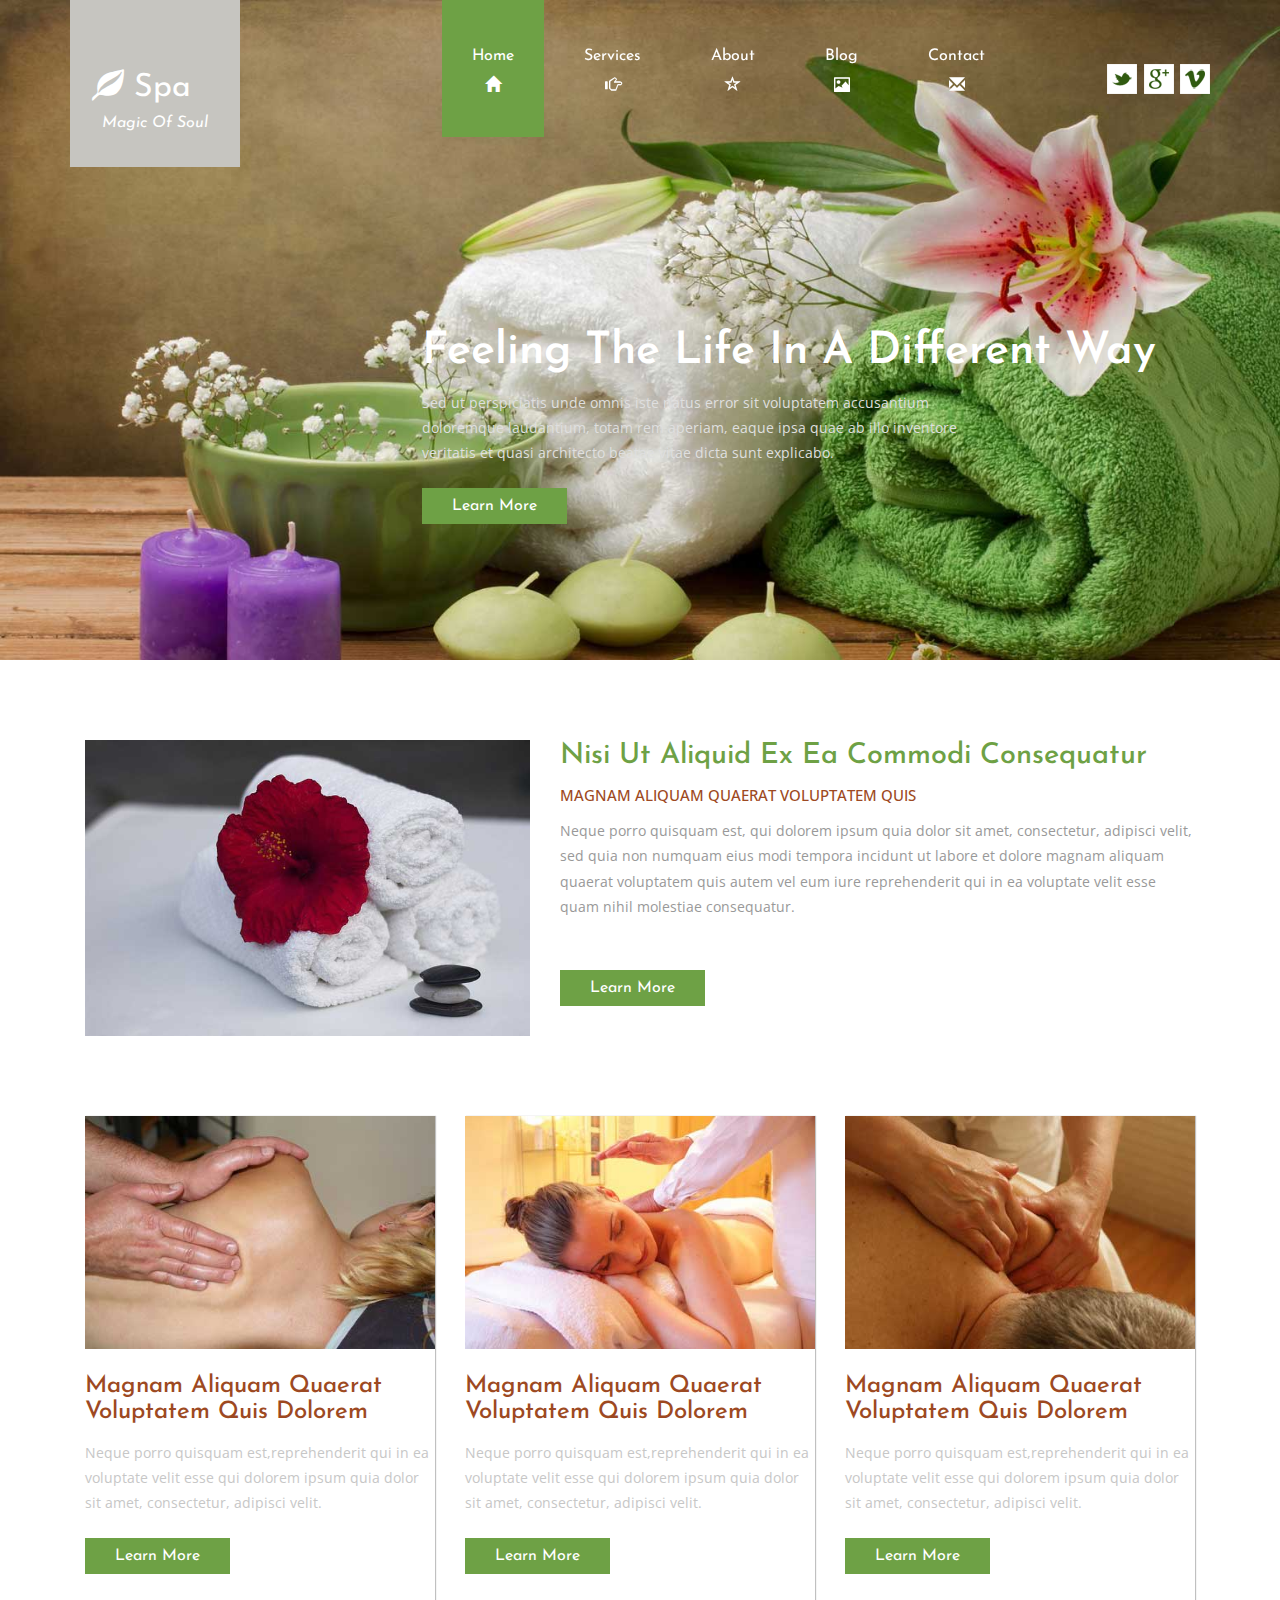
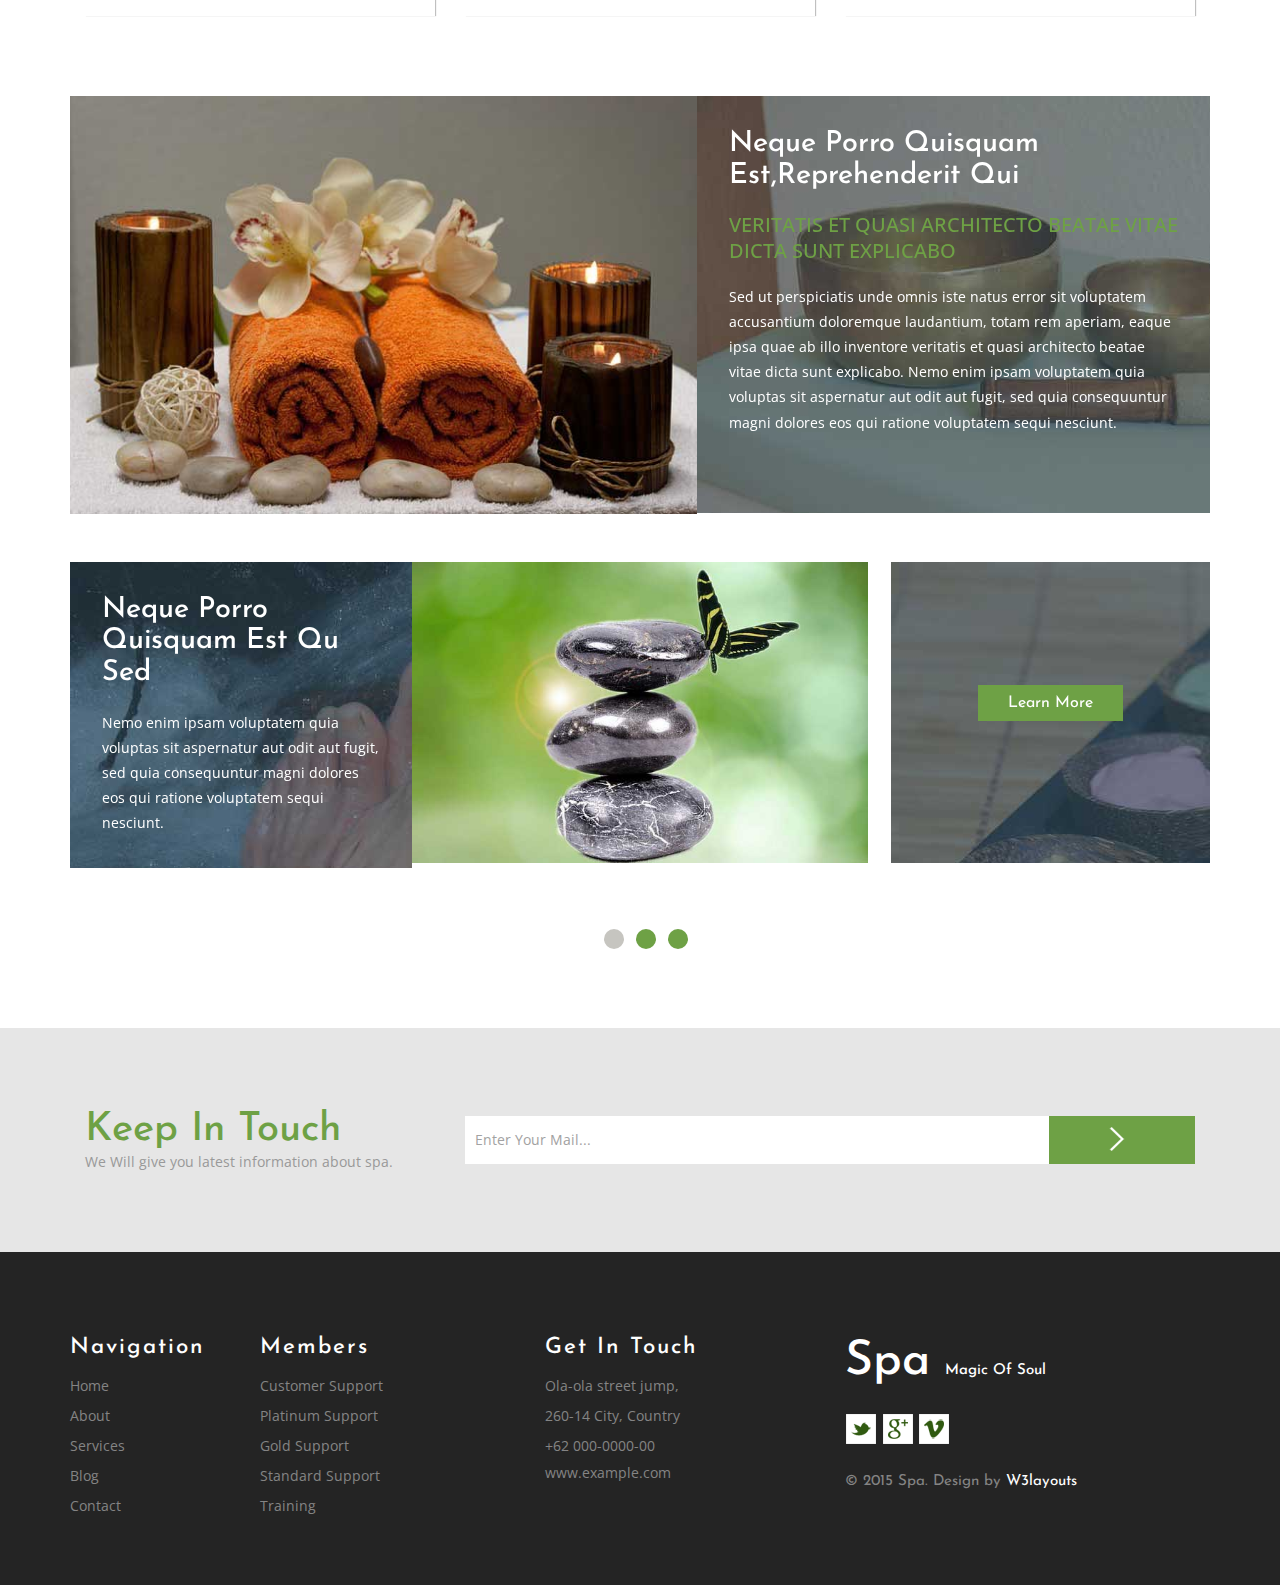
==== index.html @ 5e79ee7e "primer subida" ====
<!--
Author: W3layouts
Author URL: http://w3layouts.com
License: Creative Commons Attribution 3.0 Unported
License URL: http://creativecommons.org/licenses/by/3.0/
-->
<!DOCTYPE html>
<html>
<head>
<title>Spa Sentirse Bien</title>
<!-- for-mobile-apps -->
<meta name="viewport" content="width=device-width, initial-scale=1">
<meta http-equiv="Content-Type" content="text/html; charset=utf-8" />
<meta name="keywords" content="Spa Responsive web template, Bootstrap Web Templates, Flat Web Templates, Andriod Compatible web template, 
Smartphone Compatible web template, free webdesigns for Nokia, Samsung, LG, SonyErricsson, Motorola web design" />
<script type="application/x-javascript"> addEventListener("load", function() { setTimeout(hideURLbar, 0); }, false);
		function hideURLbar(){ window.scrollTo(0,1); } </script>
<!-- //for-mobile-apps -->
<link href="css/bootstrap.css" rel="stylesheet" type="text/css" media="all" />
<link href="css/style.css" rel="stylesheet" type="text/css" media="all" />
<!-- js -->
<script src="js/jquery-1.11.1.min.js"></script>
<!-- //js -->
<link href='http://fonts.googleapis.com/css?family=Open+Sans:300italic,400italic,600italic,700italic,800italic,400,300,600,700,800' rel='stylesheet' type='text/css'>
<link href='http://fonts.googleapis.com/css?family=Josefin+Sans:400,100,100italic,300,300italic,400italic,600,600italic,700,700italic' rel='stylesheet' type='text/css'>
</head>
	
<body>
<!-- banner -->
	<div class="banner">
		<div class="container">
			<!-- header -->
			<div class="header">
				<div class="header-left">
					<a href="index.html"><i class="glyphicon glyphicon-leaf" aria-hidden="true"> </i>Spa <span>Magic Of Soul</span></a>
				</div>
				<div class="header-left1">
					<span class="menu"><img src="images/menu.png" alt=" "></span>
					<ul class="nav1">
						<li class="hvr-sweep-to-bottom active"><a href="index.html">Home<i class="glyphicon glyphicon-home" aria-hidden="true"></i></a></li>
						<li class="hvr-sweep-to-bottom"><a href="services.html">Services<i class="glyphicon glyphicon-hand-right" aria-hidden="true"></i></a></li>
						<li class="hvr-sweep-to-bottom"><a href="about.html">About<i class="glyphicon glyphicon-star-empty" aria-hidden="true"></i></a></li>
						<li class="hvr-sweep-to-bottom"><a href="blog.html">Blog<i class="glyphicon glyphicon-picture" aria-hidden="true"></i></a></li>
						<li class="hvr-sweep-to-bottom"><a href="contact.html">Contact<i class="glyphicon glyphicon-envelope" aria-hidden="true"></i></a></li>
					</ul>
				</div>
				<div class="header-right">
					<ul>
						<li><a href="#" class="facebook"></a></li>
						<li><a href="#" class="g"></a></li>
						<li><a href="#" class="twitter"></a></li>
					</ul>
				</div>
				<div class="clearfix"> </div>
			</div>
			<!-- script for menu -->
				<script> 
					$( "span.menu" ).click(function() {
					$( "ul.nav1" ).slideToggle( 300, function() {
					 // Animation complete.
					});
					});
				</script>
			<!-- //script for menu -->
			<!-- //header -->
			<div class="banner-info">
				<h1>Feeling The Life In A Different Way</h1>
				<p>Sed ut perspiciatis unde omnis iste natus error sit voluptatem 
					accusantium doloremque laudantium, totam rem aperiam, eaque ipsa 
					quae ab illo inventore veritatis et quasi architecto beatae vitae 
					dicta sunt explicabo.</p>
				<div class="more">
					<a href="single.html">Learn More</a>
				</div>
			</div>
		</div>
	</div>
<!-- //banner -->
<!-- banner-bottom -->
	<div class="banner-bottom">
		<div class="container">
			<div class="col-md-5 banner-bottom-left">
				<img src="images/1.jpg" alt=" " class="img-responsive" />
			</div>
			<div class="col-md-7 banner-bottom-right">
				<h3>nisi ut aliquid ex ea commodi consequatur</h3>
				<h4>magnam aliquam quaerat voluptatem quis</h4>
				<p>Neque porro quisquam est, qui dolorem ipsum quia dolor sit amet,
					consectetur, adipisci velit, sed quia non numquam eius modi tempora 
					incidunt ut labore et dolore magnam aliquam quaerat voluptatem quis 
					autem vel eum iure reprehenderit qui in ea voluptate velit esse quam 
					nihil molestiae consequatur.</p>
				<div class="more m1">
					<a href="single.html">Learn More</a>
				</div>
			</div>
			<div class="clearfix"> </div>
		</div>
	</div>
<!-- //banner-bottom -->
<!-- banner-bottom-3grds -->
	<div class="banner-bottom-3grds">
		<div class="container">
			<div class="banner-bottom-3grids">
				<div class="col-md-4 banner-bottom-3grid">
					<div class="banner-bottom-3grd">
						<img src="images/2.jpg" alt=" " class="img-responsive" />
						<h3>magnam aliquam quaerat voluptatem quis dolorem</h3>
						<p>Neque porro quisquam est,reprehenderit qui in ea voluptate velit esse qui dolorem ipsum quia dolor sit amet,
							consectetur, adipisci velit.</p>
						<div class="more m1">
							<a href="single.html">Learn More</a>
						</div>
					</div>
				</div>
				<div class="col-md-4 banner-bottom-3grid">
					<div class="banner-bottom-3grd">
						<img src="images/3.jpg" alt=" " class="img-responsive" />
						<h3>magnam aliquam quaerat voluptatem quis dolorem</h3>
						<p>Neque porro quisquam est,reprehenderit qui in ea voluptate velit esse qui dolorem ipsum quia dolor sit amet,
							consectetur, adipisci velit.</p>
						<div class="more m1">
							<a href="single.html">Learn More</a>
						</div>
					</div>
				</div>
				<div class="col-md-4 banner-bottom-3grid">
					<div class="banner-bottom-3grd">
						<img src="images/4.jpg" alt=" " class="img-responsive" />
						<h3>magnam aliquam quaerat voluptatem quis dolorem</h3>
						<p>Neque porro quisquam est,reprehenderit qui in ea voluptate velit esse qui dolorem ipsum quia dolor sit amet,
							consectetur, adipisci velit.</p>
						<div class="more m1">
							<a href="single.html">Learn More</a>
						</div>
					</div>
				</div>
				<div class="clearfix"> </div>
			</div>
		</div>
	</div>
<!-- //banner-bottom-3grds -->
<!-- service-type-grid -->
	<div class="service-type-grid">
		<div class="container">
			<section class="slider">
				<div class="flexslider">
					<ul class="slides">
						<li>
							<div class="service-type-grd-info">
								<div class="service-type-grd">
									<div class="service-type-grd-left">
										<img src="images/6.jpg" alt=" " class="img-responsive" />
									</div>
									<div class="service-type-grd-right">
										<h3>Neque porro quisquam est,reprehenderit qui</h3>
										<h4>veritatis et quasi architecto beatae vitae 
											dicta sunt explicabo</h4>
										<p>Sed ut perspiciatis unde omnis iste natus error sit voluptatem
											accusantium doloremque laudantium, totam rem aperiam, eaque ipsa 
											quae ab illo inventore veritatis et quasi architecto beatae vitae 
											dicta sunt explicabo. Nemo enim ipsam voluptatem quia voluptas sit 
											aspernatur aut odit aut fugit, sed quia consequuntur magni dolores 
											eos qui ratione voluptatem sequi nesciunt.</p>
									</div>
									<div class="clearfix"> </div>
								</div>
								<div class="service-type-grd1">
									<div class="service-type-grd1-left">
										<h3>Neque porro quisquam est qu sed</h3>
										<p class="odit">Nemo enim ipsam voluptatem quia voluptas sit 
											aspernatur aut odit aut fugit, sed quia consequuntur magni dolores 
											eos qui ratione voluptatem sequi nesciunt.</p>
									</div>
									<div class="service-type-grd1-left1">
										<img src="images/9.jpg" alt=" " class="img-responsive" />
									</div>
									<div class="service-type-grd1-right">
										<div class="more">
											<a href="single.html">Learn More</a>
										</div>
									</div>
									<div class="clearfix"> </div>
								</div>
							</div>
						</li>
						<li>
							<div class="service-type-grd-info">
								<div class="service-type-grd">
									<div class="service-type-grd-left">
										<img src="images/6.jpg" alt=" " class="img-responsive" />
									</div>
									<div class="service-type-grd-right">
										<h3>Neque porro quisquam est,reprehenderit qui</h3>
										<h4>veritatis et quasi architecto beatae vitae 
											dicta sunt explicabo</h4>
										<p>Sed ut perspiciatis unde omnis iste natus error sit voluptatem
											accusantium doloremque laudantium, totam rem aperiam, eaque ipsa 
											quae ab illo inventore veritatis et quasi architecto beatae vitae 
											dicta sunt explicabo. Nemo enim ipsam voluptatem quia voluptas sit 
											aspernatur aut odit aut fugit, sed quia consequuntur magni dolores 
											eos qui ratione voluptatem sequi nesciunt.</p>
									</div>
									<div class="clearfix"> </div>
								</div>
								<div class="service-type-grd1">
									<div class="service-type-grd1-left">
										<h3>Neque porro quisquam est qu sed</h3>
										<p class="odit">Nemo enim ipsam voluptatem quia voluptas sit 
											aspernatur aut odit aut fugit, sed quia consequuntur magni dolores 
											eos qui ratione voluptatem sequi nesciunt.</p>
									</div>
									<div class="service-type-grd1-left1">
										<img src="images/9.jpg" alt=" " class="img-responsive" />
									</div>
									<div class="service-type-grd1-right">
										<div class="more">
											<a href="single.html">Learn More</a>
										</div>
									</div>
									<div class="clearfix"> </div>
								</div>
							</div>
						</li>
						<li>
							<div class="service-type-grd-info">
								<div class="service-type-grd">
									<div class="service-type-grd-left">
										<img src="images/6.jpg" alt=" " class="img-responsive" />
									</div>
									<div class="service-type-grd-right">
										<h3>Neque porro quisquam est,reprehenderit qui</h3>
										<h4>veritatis et quasi architecto beatae vitae 
											dicta sunt explicabo</h4>
										<p>Sed ut perspiciatis unde omnis iste natus error sit voluptatem
											accusantium doloremque laudantium, totam rem aperiam, eaque ipsa 
											quae ab illo inventore veritatis et quasi architecto beatae vitae 
											dicta sunt explicabo. Nemo enim ipsam voluptatem quia voluptas sit 
											aspernatur aut odit aut fugit, sed quia consequuntur magni dolores 
											eos qui ratione voluptatem sequi nesciunt.</p>
									</div>
									<div class="clearfix"> </div>
								</div>
								<div class="service-type-grd1">
									<div class="service-type-grd1-left">
										<h3>Neque porro quisquam est qu sed</h3>
										<p class="odit">Nemo enim ipsam voluptatem quia voluptas sit 
											aspernatur aut odit aut fugit, sed quia consequuntur magni dolores 
											eos qui ratione voluptatem sequi nesciunt.</p>
									</div>
									<div class="service-type-grd1-left1">
										<img src="images/9.jpg" alt=" " class="img-responsive" />
									</div>
									<div class="service-type-grd1-right">
										<div class="more">
											<a href="single.html">Learn More</a>
										</div>
									</div>
									<div class="clearfix"> </div>
								</div>
							</div>
						</li>
					</ul>
				</div>
			</section>
							<!--FlexSlider-->
									<link rel="stylesheet" href="css/flexslider.css" type="text/css" media="screen" />
									<script defer src="js/jquery.flexslider.js"></script>
									<script type="text/javascript">
									$(window).load(function(){
									  $('.flexslider').flexslider({
										animation: "slide",
										start: function(slider){
										  $('body').removeClass('loading');
										}
									  });
									});
								  </script>
							<!--End-slider-script-->
		</div>
	</div>
<!-- //service-type-grid -->
<!-- keep-in-touch -->
	<div class="keep-in-touch">
		<div class="container">
			<div class="keep-in-touch-grid">
				<div class="col-md-4 keep-in-touch-gridl">
					<h3>Keep In Touch</h3>
					<p>We Will give you latest information about spa.</p>
				</div>
				<div class="col-md-8 keep-in-touch-gridr">
					<input type="text" value="Enter Your Mail..." onfocus="this.value = '';" onblur="if (this.value == '') {this.value = 'Enter Your Mail...';}" required="">
					<input type="submit" value=" " >
				</div>
				<div class="clearfix"> </div>
			</div>
		</div>
	</div>
<!-- //keep-in-touch -->
<!--footer-->
	<div class="footer">
		<div class="container">				 	
			<div class="col-md-2 ftr_navi ftr">
				<h3>Navigation</h3>
				<ul>
					<li><a href="index.html">Home</a></li>
					<li><a href="about.html">About</a></li>
					<li><a href="services.html">Services</a></li>						
					<li><a href="blog.html">Blog</a></li>
					<li><a href="contact.html">Contact</a></li>
				</ul>
			</div>
			<div class="col-md-3 ftr_navi ftr">
					 <h3>Members</h3>
					 <ul>
						 <li><a href="#">Customer Support</a></li>
						 <li><a href="#">Platinum Support</a></li>
						 <li><a href="#">Gold Support</a></li>						
						 <li><a href="#">Standard Support</a></li>
						 <li><a href="#">Training</a></li>
					 </ul>
			</div>
			<div class="col-md-3 get_in_touch ftr">
				<h3>Get In Touch</h3>
				<p>Ola-ola street jump,</p>
				<p>260-14 City, Country</p>
				<p>+62 000-0000-00</p>
				<a href="mailto:mail@mlampah.com">www.example.com</a>
			</div>
			<div class="col-md-4 ftr-logo">
				<a href="index.html"><h3>Spa <span> Magic Of Soul</span></h3></a>
				<ul>
					<li><a href="#" class="f"> </a></li>
					<li><a href="#" class="f1"> </a></li>
					<li><a href="#" class="f2"> </a></li>
				</ul>
				<p>© 2015 Spa. Design by <a href="http://w3layouts.com/">W3layouts</a></p>
			</div>
			<div class="clearfix"> </div>
		</div>
	</div>
<!--footer-->
</body>
</html>
---- css/style.css ----
/*--
Author: W3layouts
Author URL: http://w3layouts.com
License: Creative Commons Attribution 3.0 Unported
License URL: http://creativecommons.org/licenses/by/3.0/
--*/
html, body{
    font-size: 100%;
	background:	#fff;
	font-family: 'Open Sans', sans-serif !important;
}
p{
	margin:0;
}
ul,label{
	margin:0;
	padding:0;
}
body a:hover{
	text-decoration:none;
}
/*-- blog --*/
.blog,.single,.typo,.contact,.service,.servc{
	padding:5em 0;
}
.sit{
	padding:0 !important;
}
.blog-left h3,.blog-right h3,.contact h3,.service h3,.servc h3,.recent-posts h4,.comments h4,.related-posts h4,.response h4,.coment-form h4{
	color:#6ea145;
	font-size:2em;
	margin:0;
	font-family: 'Josefin Sans', sans-serif;
}
.related-posts h4 {
    margin: 0 0 1em;
}
.comments-info {
    margin: 2em 0 0;
}
.recent-posts-info {
    margin: 2em 0 4em;
}
.blog-left-grid{
	padding:2em 0;
}
.blog-left-grid h4{
	text-transform: capitalize;
    color: #6ea145;
    margin: 0;
    font-size: 2em;
    font-family: 'Josefin Sans', sans-serif;
}
.blog-left-grid h4 a{
	color: #c6c5c0;
	font-size:1em;
	text-decoration:none;
	font-family: 'Josefin Sans', sans-serif;
}
.blog-left-grid a img {
    padding: .5em;
    border: 1px solid #F2F2F2;
}
.blog-left-grid h4 a:hover{
	color: #606060;
	text-decoration:none;
}
.blog-left-grid p{
	font-size:14px;
	color:#999;
	margin:.5em 0 1em;
	line-height:1.8em;
}
.blog-left-grid ul{
	padding:2em 0 4em;
}
.blog-left-grid ul li{
	display:inline-block;
	margin:0 2em 0 0;
}
.blog-left-grid ul li a{
	font-size:1em;
	color:#c6c5c0;
	text-decoration:none;
	padding-left: 1em;
	font-family: 'Josefin Sans', sans-serif;
}
.blog-left-grid ul li a:hover{
	color:#000;
	text-decoration:none;
}
.blog-left-grid ul li a i {
    left: -17px;
}
.more a{
	font-size: 16px;
    color: #FFF;
    padding: 10px 30px;
    text-decoration: none;
    background-color: #6ea145;
	font-family: 'Josefin Sans', sans-serif;
	transition:.5s all;
	-webkit-transition:.5s all;
	-moz-transition:.5s all;
	-o-transition:.5s all;
	-ms-transition:.5s all;
}
.more a:hover{
	color:#6ea145;
	background:#fff;
	text-decoration:none;
}
/*-- sign-in --*/
.in-form input[type="text"]{
	margin:2em 0 0;
}
.in-form input[type="password"],.in-form input[type="text"]{
	outline:none;
	border:1px solid #C9C8C9;
	width:100%;
	padding:12px 10px;
	color:#C9C8C9;
	font-size:14px;
	background:none;
	}
.in-form input[type="password"]{
	margin:1em 0;
}
.checkbox-form{
	position:absolute;
	top: 0%;
	width: 100%;
}
.check{
	margin: .5em 0;
}
.checkbox {
	margin-bottom: 4px;
	padding-left: 38px !important;
	font-size: 1.1em;
	line-height: 27px;
	cursor: pointer;
}
.checkbox {
	position: relative;
    font-size: 14px;
    color: #c6c5c0;
    font-weight: 500;
}
.checkbox:last-child {
	margin-bottom: 0;
}
.checkbox i {
	position: absolute;
	bottom: 5px;
	left: 0;
	display: block;
	width:20px;
	height:20px;
	outline: none;
	border: 2px solid #DFD6D6;
}
.checkbox input + i:after {
	content: '';
	background: url("../images/tick-mark.png") no-repeat 1px 2px;
	top: 3px;
	left: 1px;
	width: 15px;																																																																																													
	height: 15px;
	font: normal 12px/16px FontAwesome;																																						
	text-align: center;
}					
.checkbox input + i:after {
	position: absolute;
	opacity: 0;
	transition: opacity 0.1s;
	-o-transition: opacity 0.1s;
	-ms-transition: opacity 0.1s;
	-moz-transition: opacity 0.1s;
	-webkit-transition: opacity 0.1s;
}
.checkbox input {
	position: absolute;
	left: -9999px;
	}
.check-left{
	float:left;
}
.checkbox input:checked + i:after {
	opacity: 1;
}
.ckeck-bg{
	position:relative;
	min-height: 120px;
}
.checkbox-form input[type="submit"] {
  border: none;
  outline: none;
  color: #FFF;
  padding:10px 30px;
  font-family: 'Josefin Sans', sans-serif;
  font-size: 16px;
  font-weight: 600;
  margin: 1em 0 0 0;
  -webkit-appearance: none;
  background:#6ea145;
  transition: 0.5s all;
	-webkit-transition: 0.5s all;
	-o-transition: 0.5s all;
	-moz-transition: 0.5s all;
	-ms-transition: 0.5s all;
  }
.check-right{
  float:right;
}
.checkbox-form input[type="submit"]:hover{
	background:#c6c5c0;
	color:#FFF;
}	
.in-form p.forget{
	color:#B687BF;
	font-size:14px;
	margin:0;
	}
.in-form p.forget span{
	display:block;
	}
.in-form p.forget a{
	color:#000;
	font-size:14px;
	}
.in-form p.forget a:hover{
	text-decoration:none;
	color: #B687BF;
	}
.in-form p.forget a.pass{
	color:#B687BF;
	font-size:14px;
	margin:0;
	}
.in-form p.forget a.pass:hover{
	text-decoration:none;
	color:#000;
	}
.recent-posts-info {
	margin-bottom: 4em;
}
.posts-left{
	float: left;
	width:35%;
}
.posts-right{
	float:right;
	width:60%;
}	
.posts-right lable {
	font-size: 14px;
	font-weight: 500;
	color: #989595
}
.posts-right h5{
  font-size: 14px;
  font-family: 'Josefin Sans', sans-serif;
  margin: .5em 0;
}
.posts-right h5 a {
  color:#6ea145;
}
.posts-right h5 a:hover{	
	color: #5F9EA0;	
}
.posts-right p {
  color:#999;
  margin: 0 0 1em 0;
  font-size: 14px;
  line-height: 1.8em;
}
.related-posts-grids {
	float: left;
	width: 30%;
	margin-left: 1em;
}
.related-posts-grids img{
	width:100%;
}
.related-posts-grids h5 {
	font-size: 15px;
	font-weight: 600;
	margin: .5em 0;
	color: #1C90F4;
}
.comments-info.cmnts-mddl {
  margin: 2em 0;
}
.comments-info p.cmmnt {
	margin: 1em 0 0 0;
    font-size: 14px;
    line-height: 1.8em;
    color: #999;
}
.cmnt-icon-left {
	float: left;
	width: 25%;
	margin-right:1em;
}
.cmnt-icon-right {
  float: right;
  width: 71%;
}
.cmnt-icon-left a img {
  width: 100%;
}
.cmnt-icon-right p {
  margin:1em 0 0;
  font-size: 14px;
  color: #555555;
}
.cmnt-icon-right  p a{
	color: #6ea145;
    font-size: 18px;
	font-family: 'Josefin Sans', sans-serif;
}
.cmnt-icon-right p a:hover{
	color:#c6c5c0;
}
.blog-pagination {
    margin: 2em 0 0;
}
ul.pagination li a {
  color: rgb(95, 158, 160) !important;
  font-size: 17px;
  padding: 5px 15px;
}
.btn-primary {
  color: #fff;
  background-color: #6ea145;
  border: none !important;
  font-family: 'Josefin Sans', sans-serif;
}
a.list-group-item:hover, a.list-group-item:focus {
  color: #F4F1F1 !important;
  background-color: #1F8BA1 !important;
}
.btn{
	border-radius:0px;
}
.btn-primary:hover{
    color: #fff;
    background-color: #c6c5c0;
    border: none !important;
}
/*-- //sign-in --*/
.blog-left-grid:nth-child(3){
	margin:2em 0;
}
/*-- //blog --*/
/*-- banner --*/
.banner{
	background:url(../images/banner.jpg) no-repeat 0px 0px;
	background-size:cover;
	-webkit-background-size:cover;
	-moz-background-size:cover;
	-o-background-size:cover;
	-ms-background-size:cover;
	min-height:800px;
}
.banner1{
	background:url(../images/banner.jpg) no-repeat 0px 0px;
	background-size:cover;
	-webkit-background-size:cover;
	-moz-background-size:cover;
	-o-background-size:cover;
	-ms-background-size:cover;
	min-height:300px;
}
.header-left{
	float:left;
}
.header-right{
	float:right;
}
.header-left a{
	padding: 2em 1em 1em;
    background:#c6c5c0;
    color: #fff;
    font-size: 2em;
    font-family: 'Josefin Sans', sans-serif;
    text-decoration: none;
    display: inline-block;
}
.header-left a span{
	display:block;
	font-size:16px;
	font-style:italic;
}
.header-left a i{
	font-size: 1em;
    color: #fff;
    left: -10px;
    top: 5px;
}
.header-left1{
	float:left;
	margin-left:12em;
}
span.menu{
	display:none;
}
.header-left1 ul li{
	display:inline-block;
	margin:0 0 0 10px;
	float:left;
}
.header-left1 ul li a{
	font-size:16px;
	color:#fff;
	text-decoration:none;
	font-family: 'Josefin Sans', sans-serif;
	padding:45px 30px;
    display: block;
}
.header-left1 ul li.active a{
	background:#6ea145;
    color: #fff;
}
/* Sweep To Bottom */
.hvr-sweep-to-bottom {
  display: inline-block;
  vertical-align: middle;
  -webkit-transform: translateZ(0);
  transform: translateZ(0);
  box-shadow: 0 0 1px rgba(0, 0, 0, 0);
  -webkit-backface-visibility: hidden;
  backface-visibility: hidden;
  -moz-osx-font-smoothing: grayscale;
  position: relative;
  -webkit-transition-property: color;
  transition-property: color;
  -webkit-transition-duration: 0.3s;
  transition-duration: 0.3s;
}
.hvr-sweep-to-bottom:before {
  content: "";
  position: absolute;
  z-index: -1;
  top: 0;
  left: 0;
  right: 0;
  bottom: 0;
  background:#6ea145;
  -webkit-transform: scaleY(0);
  transform: scaleY(0);
  -webkit-transform-origin: 50% 0;
  transform-origin: 50% 0;
  -webkit-transition-property: transform;
  transition-property: transform;
  -webkit-transition-duration: 0.3s;
  transition-duration: 0.3s;
  -webkit-transition-timing-function: ease-out;
  transition-timing-function: ease-out;
}
.hvr-sweep-to-bottom:hover, .hvr-sweep-to-bottom:focus, .hvr-sweep-to-bottom:active {
  color: white;
}
.hvr-sweep-to-bottom:hover:before, .hvr-sweep-to-bottom:focus:before, .hvr-sweep-to-bottom:active:before {
  -webkit-transform: scaleY(1);
  transform: scaleY(1);
}
.header-left1 ul li a i{
	font-size: 1em;
    color: #fff;
    display: block;
    text-align: center;
    margin: 0.5em 0 0;
}
.header-right ul{
	padding:4em 0 0;
}
.header-right ul li{
	display:inline-block;
}
.header-right ul li a.facebook{
	background:url(../images/img-sp.png) no-repeat -5px -13px;
    display: block;
    height: 32px;
    width: 32px;
}
.header-right ul li a.facebook:hover{
	background:url(../images/img-sp.png) no-repeat -5px -59px;
    display: block;
}
.header-right ul li a.g{
	background:url(../images/img-sp.png) no-repeat -48px -13px;
    display: block;
    height: 32px;
    width: 32px;
}
.header-right ul li a.g:hover{
	background:url(../images/img-sp.png) no-repeat -48px -58px;
    display: block;
}
.header-right ul li a.twitter{
	background:url(../images/img-sp.png) no-repeat -86px -13px;
    display: block;
    height: 32px;
    width: 32px;
}
.header-right ul li a.twitter:hover{
	background:url(../images/img-sp.png) no-repeat -86px -58px;
    display: block;
}
.banner-info{
	width: 65%;
    margin: 18em auto 0 22em;
}
.banner-info h1{
	text-transform: capitalize;
    font-size: 2.8em;
    color: #FFFFFF;
    margin: 0;
    font-family: 'Josefin Sans', sans-serif;
    font-weight: 600;
}
.banner-info p{
	font-size:14px;
	color:#DFDFDF;
	margin:1em 0 2em;
	line-height:1.8em;
	width: 80%;
}
/*-- //banner --*/
/*-- banner-bottom --*/
.banner-bottom{
	padding:5em 0;
}
.banner-bottom-right h3{
	text-transform:capitalize;
	font-size:1.8em;
	color:#6ea145;
	font-family: 'Josefin Sans', sans-serif;
	margin:0;
}
.banner-bottom-right h4{
	text-transform:uppercase;
	color:#9D4922;
	margin:1em 0;
	font-size:15px;
}
.banner-bottom-right p{
	font-size:14px;
	color:#999;
	line-height:1.8em;
	margin:0em 0 4em;
}
.m1 a:hover{
	background:#c6c5c0;
	color:#fff;
}
/*-- //banner-bottom --*/
/*-- banner-bottom-3grds --*/
.banner-bottom-3grid h3{
	text-transform:capitalize;
	font-size: 1.5em;
    color: #9D4922;
	font-family: 'Josefin Sans', sans-serif;
	margin:1em 0 0;
}
.banner-bottom-3grid p{
	color:#C7C7C7;
	font-size:14px;
	margin:1em 0 2em;
	line-height:1.8em;
}
.banner-bottom-3grd{
	padding:0 0 3em;
	box-shadow:1px 0px 1px #C0C0C0;
	-webkit-box-shadow:1px 0px 1px #C0C0C0;
	-moz-box-shadow:1px 0px 1px #C0C0C0;
	-o-box-shadow:1px 0px 1px #C0C0C0;
	-ms-box-shadow:1px 0px 1px #C0C0C0;
}
/*-- //banner-bottom-3grds --*/
/*-- service-type-grid --*/
.service-type-grid{
	padding:5em 0 10em;
}
.service-type-grd-left{
	float:left;
	width:55%;
}
.service-type-grd-right{
	float:right;
	width:45%;
	background:url(../images/7.jpg) no-repeat 0px 0px;
	display:block;
	min-height:417px;
	padding: 2em;
}
.service-type-grd-right h3,.service-type-grd1-left h3{
	text-transform:capitalize;
	color:#fff;
	font-size:1.8em;
	margin:0;
	font-family: 'Josefin Sans', sans-serif;
}
.service-type-grd-right p,.service-type-grd1-left p{
	font-size:14px;
	color:#fff;
	margin:0;
	line-height:1.8em;
}
.service-type-grd-right h4{
	text-transform:uppercase;
	font-size:20px;
	margin:1em 0;
	line-height:1.3em;
	color:#6ea145;
}
.service-type-grd1{
	margin:3em 0 0;
}
.service-type-grd1-left{
	float:left;
	width:30%;
	background:url(../images/8.jpg) no-repeat 0px 0px;
	display:block;
	min-height:301px;
	padding: 2em;
}
p.odit{
	margin:1.5em 0 0em;
}
.service-type-grd1-left1{
	float:left;
	width:40%;
}
.service-type-grd1-right{
	float:right;
	width:28%;
	background:url(../images/10.jpg) no-repeat 0px 0px;
	display:block;
	min-height:301px;
	padding: 8em 0 0;
    text-align: center;
}
/*-- //service-type-grid --*/
/*-- keep-in-touch --*/
.keep-in-touch-gridl h3{
	font-family: 'Josefin Sans', sans-serif;
	font-size:2.5em;
	color:#6ea145;
	margin:0;
}
.keep-in-touch-gridr {
    margin: 0.5em 0 0;
}
.keep-in-touch-gridl p{
	font-size:14px;
	color:#999;
	margin:0;
}
.keep-in-touch-gridr input[type="text"]{
	width:80%;
	background:#fff;
	border:none;
	font-size:14px;
	color:#A2A2A2;
	outline:none;
	padding:14px 10px;
	float:left;
}
.keep-in-touch-gridr input[type="submit"]{
	width:20%;
	float:left;
	background:url(../images/1.png) no-repeat 56px 11px #6ea145;
	outline:none;
	border:none;
	padding:13px 0;
	text-align:center;
	transition:.5s all;
	-webkit-transition:.5s all;
	-moz-transition:.5s all;
	-o-transition:.5s all;
	-ms-transition:.5s all;
}
.keep-in-touch-gridr input[type="submit"]:hover{
	background:url(../images/1.png) no-repeat 56px 11px #c6c5c0;
}
.keep-in-touch {
    padding: 5em 0;
    background-color: #E6E6E6;
}	
/*--footer--*/
.footer {
  padding: 4em 0;
  background-color: #242424;
}
.ftr {
  margin-top: 0em;
  padding: 0;
}
.get_in_touch h3, .ftr_navi h3 {
	font-family: 'Josefin Sans', sans-serif;
	letter-spacing: 2px;
	font-size: 1.4em;
	margin-bottom: .5em;
	color: #fff;
}
.ftr_navi.ftr ul {
  margin: 0;
  padding: 0;
  list-style: none;
}
.ftr_navi ul li {
  display: block;
}
.ftr_navi ul li a {
	display: block;
	padding: 5px 0;
	color: #848484;
    font-size: 14px;
}
.ftr_navi ul li a:hover, .get_in_touch a:hover, .ftr-logo p a:hover {
  text-decoration: none;
  color: #fff;
}
.get_in_touch p {
  color: #848484;
  font-size: 14px;
  padding: 5px 0;
}
.get_in_touch a {
  color: #848484;
  font-size: 0.9em;
  text-decoration: none;
}
.ftr-logo a h3 {
	font-family: 'Josefin Sans', sans-serif;
	font-size: 3em;
	color: #fff;
}
.ftr-logo a h3 span{
	font-size:15px;
}
.ftr-logo a:hover{
	text-decoration:none;
}
.ftr-logo p {
  margin: 0em;
  color: #848484;
  line-height: 1.8em;
  font-size: 0.95em;
  font-family: 'Josefin Sans', sans-serif;
}
.ftr-logo p a {
	color:#fff;
}
.ftr-logo ul{
	padding:1em 0;
}
.ftr-logo ul li{
	display:inline-block;
}
.ftr-logo ul li a.f{
	background:url(../images/img-sp.png) no-repeat -5px -13px;
    display: block;
    height: 32px;
    width: 32px;
}
.ftr-logo ul li a.f:hover{
	background:url(../images/img-sp.png) no-repeat -5px -59px;
    display: block;
}
.ftr-logo ul li a.f1{
	background:url(../images/img-sp.png) no-repeat -48px -13px;
    display: block;
    height: 32px;
    width: 32px;
}
.ftr-logo ul li a.f1:hover{
	background:url(../images/img-sp.png) no-repeat -48px -58px;
    display: block;
}
.ftr-logo ul li a.f2{
	background:url(../images/img-sp.png) no-repeat -86px -13px;
    display: block;
    height: 32px;
    width: 32px;
}
.ftr-logo ul li a.f2:hover{
	background:url(../images/img-sp.png) no-repeat -86px -58px;
    display: block;
}
/*--/footer--*/
/*--single-page--*/
.single-page{
  padding:4em 0;
}
.sngl-title h3 a {
  text-decoration: none;
  transition:.5s all;
}
.sngl-title h3 a:hover{
  color:rgb(58, 205, 188);
}
.single-page h4 {
  font-size: 2em;
  font-weight: 600;
  color: #4d4949;
  margin-bottom: 1em;
  font-family:'Raleway', sans-serif;
}
.single-page-info a {
  display: block;
}
.sngl-title {
  margin-bottom: 5em;
}
.single-page-left  img {
  width: 100%;
}
.single-page-info h5 {
  font-size: 15px;
  font-weight: 600;
  color: #5F9EA0;
    margin: 1.5em 0 1em;
  line-height: 1.6em;
}
.read-more-grids {
  padding-left: 0 !important;
}
.single-page p {
  color: #989595;
  font-size: 14px;
  line-height: 1.6em;
}
.related-posts {
  padding: 4em 0;
  margin: 0;
}
.related-posts h3{
	margin: 0 0 .6em .3em;
	font-size: 2.5em;
	font-weight: 400;
	color: #E4BB07;
}
.related-grids {
  padding-left: 0 !important;
}
.related-posts img{
	width: 100%;
}
.related-grids h5 {
	font-size: 14px;
    margin: 1em 0 0;
}
.related-grids h5 a {
  color: #747474;
}
.related-grids h5  a:hover{
  color:#6EA145;
}
a.thumbnail.active, a.thumbnail:focus, a.thumbnail:hover {
  border-color: #5F9EA0;
}
.admin-text {
	border: 1px solid #f4f4f4;
	padding: 2em;
}
.admin-text h5 {
	font-size: 18px;
    margin: 0 0 1em 0;
	font-family: 'Josefin Sans', sans-serif;
    color: #6ea145;
}
.admin-text-left {
	float: left;
	width: 11%;
}
.admin-text-right {
	float: right;
	width: 86%;
}
.admin-text-right p {
	color: #999;
    font-size: 14px;
    margin: 0 0 1em;
    line-height: 1.8em;
}
.admin-text-right span {
  font-size: 15px;
  margin: 0 0 1em 0;
  font-weight: 500;
  color: #727272;
}
.admin-text-right span a {
	color:#C8C8C8;
	text-decoration:none;
}
.admin-text-right span a:hover{
	color: #838384;
	transition:.5s all;
}
.media.response-info {
  margin-top: 3em;
}
.response-info-mdl {
  margin: 1em 0px 1em 4em;
}
.response {
  margin-bottom: 5em;
}
.media-left.response-text-left {
  width: 11%;
}
.response-text h5 {
	font-size: 15px;
	font-weight: 600;
	margin: 0 0 1em 0;
	color: #fff;
}
.response-text-left h5 a {
	text-decoration: none;
    color: #6ea145;
    font-family: 'Josefin Sans', sans-serif;
}
.response-text-left h5 a:hover{
	text-decoration: none;
	color:#444F5B;
	transition:.5s all;
}
.response-text-left h5{
	font-size: 20px;
    margin: 1em 0 0 0;
}
.response-text-right p {
	color: #999;
    font-size: 14px;
    margin: 0 0 1em;
    line-height: 1.8em;
}
.response-text-right ul{
	padding:0;	
	text-align: right;
}
.response-text-right ul li{
  display: inline-block;
  color: #727272;
  font-size: 13px;
  margin-right: 1em;
}
.response-text-right ul li a{
	color: #6ea145;
    font-size: 18px;
	font-family: 'Josefin Sans', sans-serif;
}
.response-text-right ul li a:hover{
	color:#67686b;
	text-decoration:none;
}
.media-left a img {
  width: initial;
}
.coment-form input[type="text"],.coment-form textarea,.coment-form input[type="email"] {
  display: block;
  background: none;
  color: #999;
  border:1px solid #BDBBBB;
  width: 70%;
  outline: none;
  font-size: 14px;
  padding: 13px 10px;
}
.coment-form input[type="email"] {
	margin:1em 0;
}
.coment-form textarea {
	width: 100%;
	display: block;
	min-height: 150px;
	resize: none;
	margin:1em 0;
}
.coment-form input[type="submit"] {
  background:#6ea145;
  border:none;
  padding:13px 0;
  width: 100%;
  font-size: 16px;
  color: #fff;
  letter-spacing: 0.5px;
  outline: none;
  transition:.5s all;
  -webkit-transition:.5s all;
  -moz-transition:.5s all;
  -o-transition:.5s all;
  -ms-transition:.5s all;
  font-family: 'Josefin Sans', sans-serif;
}
.coment-form input[type="submit"]:hover{
	color: #fff;
	background:#c6c5c0;
	outline: none;
}
.thumbnail {
  padding: 8px !important;
}
.btn-primary {
  border-color: #fff !important;
}
.btn-primary:hover, .btn-primary:focus, .btn-primary.focus, .btn-primary:active, .btn-primary.active, .open > .dropdown-toggle.btn-primary {
  border-color: #FFF !important;
   background-color:#c6c5c0 !important;
}
.coment-form form {
    margin: 2em 0 0;
}
/*--//single-page--*/
/*--Typography--*/
.show-grid [class^=col-] {
    background: #fff;
  text-align: center;
  margin-bottom: 10px;
  line-height: 2em;
  border: 10px solid #f0f0f0;
}
.show-grid [class*="col-"]:hover {
  background: #e0e0e0;
}
.grid_3{
	margin-bottom:2em;
}
.xs h3, h3.m_1{
	color:#000;
	font-size:1.7em;
	font-weight:300;
	margin-bottom: 1em;
}
.grid_3 p{
  color: #999;
  font-size: 0.85em;
  margin-bottom: 1em;
  font-weight: 300;
}
.grid_4{
	background:none;
	margin-top:50px;
}
.label {
  font-weight: 300 !important;
  border-radius:4px;
}  
.grid_5{
	background:none;
	padding:2em 0;
}
.grid_5 h3, .grid_5 h2, .grid_5 h1, .grid_5 h4, .grid_5 h5, h3.hdg, h3.bars {
	margin-bottom: 1em;
    color: #6ea145;
    font-family: 'Josefin Sans', sans-serif;
}
.table > thead > tr > th, .table > tbody > tr > th, .table > tfoot > tr > th, .table > thead > tr > td, .table > tbody > tr > td, .table > tfoot > tr > td {
  border-top: none !important;
}
.tab-content > .active {
  display: block;
  visibility: visible;
}
.pagination > .active > a, .pagination > .active > span, .pagination > .active > a:hover, .pagination > .active > span:hover, .pagination > .active > a:focus, .pagination > .active > span:focus {
  z-index: 0;
}
.badge-primary {
  background-color: #03a9f4;
}
.badge-success {
  background-color: #8bc34a;
}
.badge-warning {
  background-color: #ffc107;
}
.badge-danger {
  background-color: #e51c23;
}
.grid_3 p{
  line-height: 2em;
  color: #888;
  font-size: 0.9em;
  margin-bottom: 1em;
  font-weight: 300;
}
.bs-docs-example {
  margin: 1em 0;
}
section#tables  p {
 margin-top: 1em;
}
.tab-container .tab-content {
  border-radius: 0 2px 2px 2px;
  border: 1px solid #e0e0e0;
  padding: 16px;
  background-color: #ffffff;
}
.table td, .table>tbody>tr>td, .table>tbody>tr>th, .table>tfoot>tr>td, .table>tfoot>tr>th, .table>thead>tr>td, .table>thead>tr>th {
  padding: 15px!important;
}
.table > thead > tr > th, .table > tbody > tr > th, .table > tfoot > tr > th, .table > thead > tr > td, .table > tbody > tr > td, .table > tfoot > tr > td {
  font-size: 0.9em;
  color: #999;
  border-top: none !important;
}
.tab-content > .active {
  display: block;
  visibility: visible;
}
.label {
  font-weight: 300 !important;
}
.label {
  padding: 4px 6px;
  border: none;
  text-shadow: none;
}
.nav-tabs {
  margin-bottom: 1em;
}
.alert {
  font-size: 0.85em;
}
h1.t-button,h2.t-button,h3.t-button,h4.t-button,h5.t-button {
line-height:1.8em;
  margin-top:0.5em;
  margin-bottom: 0.5em;
}
li.list-group-item1 {
  line-height: 2.5em;
}
.input-group {
  margin-bottom: 20px;
  }
.in-gp-tl{
padding:0;
}
.in-gp-tb{
padding-right:0;
}
.list-group {
  margin-bottom: 48px;
}
 ol {
  margin-bottom: 44px;
}
h2.typoh2{
    margin: 0 0 10px;
}
h3.title {
    text-align: center;
	color:#6ea145;
	font-size:2em;
	margin:0;
	font-family: 'Josefin Sans', sans-serif;
}
/*--//Typography --*/
/*-- contact --*/
.contact iframe{
	width:100%;
	min-height: 360px;
	margin: 3em 0 0;
}
.contact-form {
	padding-top: 3em;
}
.contact-form-left p {
	color: #999;
    font-size: 14px;
    margin: 0 auto 1em;
    line-height: 1.8em;
}
.contact-form-left h5 {
	color:#9ec503;
	font-size: 18px;
	font-weight: 600;
	margin: 1.5em 0;
}
.contact-form-left a{
	color: #000;
	font-size: 17px;
	text-decoration:none;
	font-family: 'Josefin Sans', sans-serif;
}
.contact-form-left a:hover{
	color:#6ea145;
	text-decoration:none;
	transition:.5s all;
}
.contact input[type="text"],.contact input[type="email"],.contact textarea {
	display: inline-block;
    background: none;
    border: 1px solid #C7C5C5;
    width: 31.8%;
    outline: none;
    font-size: 14px;
    color: #C3C3C3;
    padding: 10px 15px;
}
.contact input[type="email"] {
	margin:0 .9em;
}
.contact textarea {
	width: 100%;
	display: block;
	min-height: 150px;
	resize: none;
	margin: 1em 0;
}
.contact input[type="submit"]{
	background: #6ea145;
    border: none;
    padding: 10px 0px;
    width: 21%;
    font-size: 16px;
    color: #fff;
    outline: none;
    transition: .5s all;
	font-family: 'Josefin Sans', sans-serif;
}
.contact input[type="submit"]:hover{
	background:#c6c5c0;
}
.contact h4 {
	color: #6ea145;
    font-size: 1.5em;
    margin: 0 0 1em 0;
    font-family: 'Josefin Sans', sans-serif;
}
/*-- //contact --*/
/*-- services --*/
.service-grid h4{
	font-size: 1.5em;
    line-height: 1;
    margin: 1em 0 0;
    color: #6ea145;
    font-family: 'Josefin Sans', sans-serif;
}
.service-grid{
	position:relative;
	text-align: center;
}
.service-grid p{
	color:#999;
	font-size: 14px;
	line-height: 1.8em;
	margin: 1em 0 2em;
}
.service-grid a{
	padding: 10px 30px;
	background:#6ea145;
	color: #fff;
	font-family: 'Josefin Sans', sans-serif;
	font-size: 16px;
	text-decoration: none;
}
.service-grid a:hover{
	background:#c6c5c0;
}
.service-grid img {
  margin: 0 auto;
}
.service-grid:hover div.service-hov{
	display:block;
}
.service-hov{
	position: absolute;
	top: 0%;
	left: 17%;
	width: 66%;
	height: 250px;
	background:rgba(110, 161, 69, 0.48);
	border-radius: 145px;
	-webkit-border-radius: 145px;
	-moz-border-radius: 145px;
	-o-border-radius: 145px;
	-ms-border-radius: 145px;
	display:none;
}
.service-hov h5{
	font-size:20px;
	color:#fff;
	margin:0;
	font-family: 'Josefin Sans', sans-serif;
	text-align:center;
	padding-top: 4em;
}
.service-hov p{
	font-size:13px;
	color:#fff;
	width:60%;
	text-align:center;
	margin:1em auto 0;
	line-height:1.7em;
}
.service1{
	background:url(../images/5.jpg) no-repeat 0px 0px;
	background-size:cover;
	-webkit-background-size:cover;
	-moz-background-size:cover;
	-ms-background-size:cover;
	-o-background-size:cover;
	min-height:500px;
}
/*-- wmuslider --*/
.wmuSlider {
	position: relative;
	overflow: hidden;
}
.wmuSlider .wmuSliderWrapper article img {
	/*--max-width: 100%;
	width: auto;
	height: auto;
	display:block;--*/
}
/* Default Skin */
.wmuSliderPagination {
	z-index: 2;
	position: absolute;
	right: 47%;
	top: 96%;
}
ul.wmuSliderPagination {
	padding:0;
}
.wmuSliderPagination li {
	float: left;
	margin: 0 8px 0 0;
	list-style-type: none;
}
.wmuSliderPagination a {
	display: block;
	text-indent: -9999px;
	width: 22px;
	height: 5px;
	background:#fff;
	border-radius: 3px;
	-webkit-border-radius: 3px;
	-moz-border-radius: 3px;
	-o-border-radius: 3px;
}
.wmuSliderPagination a.wmuActive {
	background:#6ea145;
}
/* Default Skin */
.wmuGallery .wmuGalleryImage {
	margin-bottom: 10px;
}
.banner-wrap{
	padding:6em 0;
}
/*-- //wmuslider --*/
.service1-info{
	text-align:center;
}
.service1-info h3{
	color:#fff;
	font-size:4em;
	width:80%;
	margin:0 auto;
	font-family: 'Josefin Sans', sans-serif;
	text-transform: capitalize;
}
.service1-info p{
	color:#fff;
	font-size:17px;
	line-height:1.8em;
	width:70%;
	margin:1em auto 0;
}
.servc-grid-left h4{
	color:#c6c5c0;
	font-family: 'Josefin Sans', sans-serif;
	text-transform: capitalize;
	font-size:1.5em;
	margin:0 0 1em;
}
.servc-grids:nth-child(2) {
    margin: 2em 0;
}
.servc-grid-left p{
	color: #999;
    font-size: 14px;
    margin: 0;
    line-height: 1.8em;
}
.glyphicon-apple,.glyphicon-grain,.glyphicon-heart,.glyphicon-globe {
  font-size: 3em;
  color:#c6c5c0;
}
.servc-grids:nth-child(4){
	margin:4em 0 0;
}
.service-grids {
    margin: 2em 0 0;
}
/*-- //services --*/
/*-----start-responsive-design------*/
@media (max-width:1280px){
	.banner-info {
		margin: 10em auto 0 22em;
	}
	.banner {
		min-height: 660px;
	}
}
@media (max-width:1024px){
	.blog-left-grid ul li {
		margin: 0 1em 0 0;
	}
	.header-left1 {
		margin-left: 5em;
	}
	.banner-info {
		margin: 10em auto 0 14em;
		width: 71%;
	}
	.banner-bottom-right h3 {
		font-size: 1.5em;
	}
	.banner-bottom-right p {
		margin: 0em 0 2em;
	}
	.service-type-grd-left img {
		min-height: 417px;
	}
	.service-type-grd-right h3, .service-type-grd1-left h3 {
		font-size: 1.5em;
	}
	.service-type-grd1-left1 img {
		min-height: 301px;
	}
	.keep-in-touch-gridl p {
		font-size: 13px;
	}
	.keep-in-touch-gridl h3 {
		font-size: 2.2em;
	}
	.banner-info h1 {
		font-size: 2.5em;
	}
	.banner {
		min-height: 585px;
	}
	.header-right ul {
		padding: 3.5em 0 0;
	}
	.footer {
		padding: 3em 0;
	}
	.service-hov p {
		width: 100%;
	}
	.service-hov {
		width: 80%;
		left: 10%;
	}
	.service1-info h3 {
		font-size: 3em;
	}
	.banner-wrap {
		padding: 4em 0;
	}
	.wmuSliderPagination {
		right: 45%;
	}
	.service1 {
		min-height: 405px;
	}
	.service1-info p {
		width: 75%;
	}
	.servc-grid-left h4 {
		font-size: 1.3em;
	}
	.blog-left-grid h4 {
		font-size: 1.7em;
	}
	.cmnt-icon-left {
		width: 24%;
		margin-right: 0em;
	}
	.admin-text-left img {
		width: 100%;
	}
	.contact input[type="text"], .contact input[type="email"], .contact textarea {
		width: 31.4%;
	}
	.contact textarea{
		width:100% !important;
	}
}
@media (max-width:768px){
	span.menu {
		display: block;
		cursor: pointer;
		width: 100%;
		position: relative;
		text-align: right;
		margin: 0;
	}
	.header-left1 ul {
		position: absolute;
		padding: 0;
		margin: 13px 0 0;
		left: 2%;
		width: 96%;
		z-index: 999;
	}
	.header-left1 ul.nav1 li {
		display: inline-block;
		margin: 0;
		width: 100%;
		padding:0;
		text-align: center;
	}
	ul.nav1 {
		display: none;
		background:#C6C5C0;
		margin-top: 2em;
	}
	.header-left1 ul li a {
		padding: 1em 0;
	}
	.header-left a {
		padding: 1em 1em 1em;
	}
	.header-left1 {
		margin: 3em 0 0 11em;
	}
	.banner-info h1 {
		font-size: 2.2em;
	}
	.banner-info {
		margin: 5em auto 0 5em;
		width: 89%;
	}
	.banner {
		min-height: 480px;
	}
	.banner-bottom,.blog, .single, .typo, .contact, .service, .servc {
		padding: 3em 0;
	}
	.banner-bottom-right {
		margin: 2em 0 0;
	}
	.banner-bottom-3grid {
		float: left;
		width: 33.33%;
	}
	.banner-bottom-3grid h3 {
		font-size: 1.1em;
	}
	.banner-bottom-3grid p {
		width: 95%;
	}
	.service-type-grd-left {
		float: none;
		width: 100%;
	}
	.service-type-grd-left img {
		min-height: initial;
	}
	.service-type-grd-right {
		float: none;
		width: 100%;
		background: url(../images/7.jpg) no-repeat 0px 0px;
		background-size: cover;
		-webkit-background-size: cover;
		-moz-background-size: cover;
		-o-background-size: cover;
		-ms-background-size: cover;
		min-height: 300px;
	}
	.service-type-grd1-left {
		float: none;
		width: 100%;
		background: url(../images/8.jpg) no-repeat 0px 0px;
		background-size: cover;
		-webkit-background-size: cover;
		-moz-background-size: cover;
		-o-background-size: cover;
		-ms-background-size: cover;
		min-height: 165px;
	}
	.service-type-grd1-left1 {
		float: none;
		width: 100%;
	}
	.service-type-grd1-right {
		float: none;
		width: 100%;
		background: url(../images/10.jpg) no-repeat 0px 0px;
		background-size: cover;
		-webkit-background-size: cover;
		-moz-background-size: cover;
		-o-background-size: cover;
		-ms-background-size: cover;
		min-height: 150px;
		padding: 4em 0 0;
	}
	.service-type-grid {
		padding: 3em 0 6em;
	}
	.keep-in-touch {
		padding: 3em 0;
	}
	.keep-in-touch-gridl {
		text-align: center;
		margin: 0 0 1em;
	}
	.ftr,.ftr-logo {
		float: left;
		width: 25%;
	}
	.ftr-logo a h3 {
		font-size: 2em;
	}
	.service-grid {
		float: left;
		width: 33.33%;
	}
	.service-hov {
		width: 87%;
		left: 6%;
		height: 210px;
	}
	.service-grid h4 {
		font-size: 1.2em;
	}
	.service1-info h3 {
		width: 100%;
	}
	.servc-grid-left:nth-child(2) {
		margin: 0 0 2em;
	}
	/*-- t --*/
	.grid_5 {
		padding: 0 0 1em;
	}
	.grid_3 {
		margin-bottom: 0em;
	}
	/*-- //t --*/
	.banner1 {
		min-height: 220px;
	}
	.blog-left-grid ul {
		padding: 1em 0 2em;
	}
	.blog-left-grid:nth-child(3) {
		margin: 0;
	}
	.blog-left-grid {
		padding: 2em 0 0;
	}
	.blog-right {
		margin: 2em 0 0;
	}
	.checkbox-form input[type="submit"] {
		padding: 10px 60px;
	}
	.posts-left {
		width: 22%;
	}
	.posts-right {
		width: 73%;
	}
	.recent-posts-info {
		margin-bottom: 2em;
	}
	.related-posts {
		padding: 2em 0;
	}
	.related-grids:nth-child(2),.related-grids:nth-child(3) {
		margin: 0 0 2em;
	}
	.contact iframe {
		min-height: 275px;
		margin: 2em 0 0;
	}
	.contact-form-left {
		margin: 0 0 2em;
	}
	.contact input[type="text"], .contact input[type="email"], .contact textarea {
		width: 31.7%;
	}
	.footer {
		padding: 2em 0 3em;
	}
}
@media (max-width:640px){
	.header-left1 {
		margin: 2em 0 0 7em;
	}
	.header-left a {
		padding: 1em 0.5em 0.5em;
	}
	.header-right ul {
		padding: 2.5em 0 0;
	}
	.banner-info h1 {
		font-size: 2em;
	}
	.banner-info p {
		width: 100%;
	}
	.service-hov h5 {
		padding-top: 2em;
	}
	.service-hov p {
		width: 98%;
	}
	.service-hov {
		width: 85%;
		left: 8%;
		height: 168px;
	}
	.blog-left h3, .blog-right h3, .contact h3, .service h3, .servc h3, .recent-posts h4, .comments h4, .related-posts h4, .response h4, .coment-form h4 {
		font-size: 1.8em;
	}
	.service1-info h3 {
		font-size: 2.5em;
	}
	.service1-info p {
		font-size: 14px;
	}
	.banner-wrap {
		padding: 3em 0;
	}
	.service1 {
		min-height: 335px;
	}
	.servc-grids:nth-child(2) {
		margin: 2em 0 0;
	}
	/*-- t --*/
	h1, .h1, h2, .h2, h3, .h3 {
		margin-top: 0px;
		margin-bottom: 0px;
	}
	.grid_5 h3, .grid_5 h2, .grid_5 h1, .grid_5 h4, .grid_5 h5, h3.hdg, h3.bars {
		margin-bottom: .5em;
	}
	.progress {
		height: 10px;
		margin-bottom: 10px;
	}
	ol.breadcrumb li,.grid_3 p,ul.list-group li,li.list-group-item1 {
		font-size: 14px;
	}
	.breadcrumb {
		margin-bottom: 10px;
	}
	.well {
		font-size: 14px;
		margin-bottom: 10px;
	}
	h2.typoh2 {
		font-size: 1.5em;
	}
	/*-- //t --*/
	.contact-form {
		padding-top: 2em;
	}
	.contact input[type="text"], .contact input[type="email"], .contact textarea {
		width: 31.3%;
	}
}
@media (max-width:600px){
	.banner-info {
		margin: 5em auto 0 0em;
		width: 100%;
	}
}
@media (max-width:480px){
	.header-left1 {
		margin: 2em 0 0 5.5em;
	}
	.header-left a {
		font-size: 1.8em;
	}
	.header-left a i {
		left: -5px;
	}
	.banner-info h1 {
		font-size: 1.8em;
	}
	.banner-info p {
		font-size: 13px;
	}
	.more a,.service-grid a {
		font-size: 15px;
		padding: 8px 20px;
	}
	.banner {
		min-height: 400px;
	}
	.banner-info {
		margin: 3em auto 0 0em;
	}
	.header-left1 ul li a i {
		font-size: .7em;
		margin: 0.2em 0 0;
	}
	.header-left1 ul li a {
		font-size: 14px;
	}
	.header-left a span {
		font-size: 14px;
	}
	.banner-bottom, .blog, .single, .typo, .contact, .service, .servc {
		padding: 2em 0;
	}
	.banner-bottom-right h3 {
		font-size: 1.3em;
	}
	.banner-bottom-right {
		margin: 1em 0 0;
	}
	.banner-bottom-3grid {
		float: none;
		width: 80%;
		margin: 0 auto 1em;
	}
	.service-type-grid {
		padding: 1em 0 4em;
	}
	.service-type-grd-right h3, .service-type-grd1-left h3 {
		font-size: 1.2em;
	}
	.service-type-grd-right h4 {
		font-size: 16px;
	}
	.service-type-grd-right {
		padding: 1em 1.5em;
	}
	.service-type-grd1 {
		margin: 1em 0 0;
	}
	.keep-in-touch-gridl h3 {
		font-size: 1.5em;
	}
	.keep-in-touch {
		padding: 2em 0;
	}
	.keep-in-touch-gridr input[type="submit"] {
		background: url(../images/1.png) no-repeat 30px 11px #6ea145;
	}
	.keep-in-touch-gridr input[type="submit"]:hover {
		background: url(../images/1.png) no-repeat 30px 11px #c6c5c0;
	}
	.ftr, .ftr-logo {
		float: left;
		width: 50%;
		margin: 0 0 1em;
	}
	.footer {
		padding: 2em 0 1em;
	}
	.service-grid {
		float: none;
		width: 80%;
		margin: 0 auto 2em;
	}
	.service-hov {
		width: 72%;
		left: 14%;
		height: 250px;
	}
	.service1-info h3 {
		font-size: 2em;
	}
	.service-hov h5 {
		padding-top: 4em;
	}
	.wmuSliderPagination {
		right: 39%;
	}
	.servc-grid-left h4 {
		font-size: 1.2em;
		margin: 0 0 .5em;
	}
	.servc-grid-left:nth-child(2) {
		margin: 0 0 1em;
	}
	/*-- t --*/
	.table h1 {
		font-size: 26px;
	}
	.table h2 {
		font-size: 23px;
	}
	.table h3 {
		font-size: 20px;
	}
	.label {
		font-size: 53%;
	}
	.alert,p {
		font-size: 14px;
	}
	.pagination {
		margin: 20px 0 0px;
	}
	/*-- //t --*/
	.blog-left-grid h4 {
		font-size: 1.5em;
	}
	.blog-left-grid {
		padding: 1em 0 0;
	}
	.admin-text {
		padding: 1em;
	}
	.admin-text-left {
		width: 17%;
	}
	.admin-text-right {
		width: 79%;
	}
	.media.response-info {
		margin-top: 2em;
	}
	.response-text-left h5,.response-text-right ul li a {
		font-size: 17px;
	}
	.response {
		margin-bottom: 2em;
	}
	.coment-form input[type="text"], .coment-form textarea, .coment-form input[type="email"] {
		width: 85%;
		font-size: 13px;
		padding: 10px 10px;
	}
	.coment-form input[type="submit"] {
		padding: 8px 0;
		font-size: 14px;
	}
	.coment-form textarea{
		width:100%;
	}
	.in-form input[type="password"], .in-form input[type="text"] {
		padding: 10px 10px;
		font-size: 13px;
	}
	.contact input[type="text"], .contact input[type="email"], .contact textarea {
		width: 100%;
		font-size: 13px;
	}
	.contact input[type="email"] {
		margin: 1em 0;
	}
	.contact input[type="submit"] {
		padding: 8px 0px;
		width: 35%;
		font-size: 14px;
	}
}
@media (max-width: 414px){
	.header-left1 {
		margin: 2em 0 0 3.5em;
	}
	.banner-info h1 {
		font-size: 1.5em;
	}
}
@media (max-width:375px){
	.header-left1 {
		margin: 2.2em 0 0 2em;
	}
}
@media (max-width: 320px){
	.blog-left-grid p{
		font-size:13px;
	}
	.header-left1 {
		margin:2.2em 0 0 1em;
	}
	.header-left a {
		font-size: 1.5em;
	}
	.header-left a span {
		font-size: 12px;
	}
	.header-right ul li {
		float: left;
	}
	.banner-info h1 {
		font-size: 1.1em;
	}
	.banner-info p {
		font-size: 12px;
	}
	.banner {
		min-height: 350px;
	}
	.banner-bottom-left,.contact-form-right,.contact-form-left,.banner-bottom-right,.ftr-logo,.servc-grid,.blog-left,.blog-right{
		padding: 0 !important;
	}
	.blog-left-grid h4 {
		font-size: 1.3em;
	}
	.check-left,.check-right {
		float: none;
	}
	.checkbox-form input[type="submit"] {
		padding: 6px 40px;
	}
	.ckeck-bg {
		min-height: 160px;
	}
	.blog-left-grid ul li a,.checkbox,.posts-right p,.comments-info p.cmmnt {
		font-size: 13px;
	}
	.recent-posts-info {
		margin-bottom: 1em;
	}
	.recent-posts-info {
		margin: 1em 0;
	}
	.cmnt-icon-right {
		width: 60%;
	}
	.cmnt-icon-left {
		width: 34%;
	}
	.comments-info{
		margin: 1em 0;
	}
	.comments-info.cmnts-mddl {
		margin: 1em 0;
	}
	.pagination {
		margin: 10px 0 0;
	}
	.blog-left-grid ul {
		padding: 0em 0 1em;
	}
	.banner-bottom-right h3 {
		font-size: 1.1em;
	}
	.banner-bottom-right h4 {
		margin: .5em 0;
		font-size: 13px;
	}
	.banner-bottom-right p {
		margin: 0em 0 1em;
		font-size: 13px;
	}
	.banner-bottom-3grid {
		width: 100%;
	}
	.banner-bottom-3grid p {
		width: 95%;
		font-size: 13px;
		margin: .5em 0 1em;
	}
	.banner-bottom-3grd {
		padding: 0 0 1.5em;
	}
	.service-type-grid {
		padding: 0em 0 3em;
	}
	.service-type-grd-right h4 {
		font-size: 13px;
		margin: .5em 0;
	}
	.service-type-grd-right {
		padding: 1em;
	}
	.service-type-grd-right p, .service-type-grd1-left p {
		font-size: 13px;
	}
	p.odit {
		margin: 0.5em 0 0em;
	}
	.service-type-grd1-left {
		padding: 1em;
	}
	.service-type-grd-right h3, .service-type-grd1-left h3 {
		font-size: 1em;
	}
	.service-type-grd1-right {
		min-height: 90px;
		padding: 2em 0 0;
	}
	.keep-in-touch-gridl p {
		font-size: 12px;
	}
	.keep-in-touch-gridl h3 {
		font-size: 1.2em;
	}
	.keep-in-touch {
		padding: 1em 0;
	}
	.keep-in-touch-gridr input[type="text"] {
		font-size: 13px;
		padding: 10px 10px;
	}
	.keep-in-touch-gridr input[type="submit"] {
		padding: 8px 0;
		background: url(../images/1.png) no-repeat 14px 7px #6ea145;
	}
	.keep-in-touch-gridr input[type="submit"]:hover {
		background: url(../images/1.png) no-repeat 14px 7px #c6c5c0;
	}
	.get_in_touch h3, .ftr_navi h3 {
		letter-spacing: 0px;
		font-size: 1.1em;
	}
	.ftr, .ftr-logo {
		float: none;
		width: 100%;
	}
	.ftr_navi ul li a,.get_in_touch p,.get_in_touch a,.ftr-logo p,.servc-grid-left p,.admin-text-right p,.admin-text-right span {
		font-size: 13px;
	}
	.admin-text-right p {
		margin: 0 0 0.5em;
	}
	.related-posts {
		padding: 1em 0;
	}
	.banner1 {
		min-height: 150px;
	}
	.service-grid {
		width: 100%;
	}
	.service-hov {
		width: 90%;
		left: 5%;
		height: 244px;
	}
	.service-grid p {
		font-size: 13px;
		margin: .5em 0 1em;
	}
	.service-grid:nth-child(3) {
		margin: 0;
	}
	.service1-info h3 {
		font-size: 1.5em;
	}
	.service1-info p {
		font-size: 13px;
		width: 100%;
	}
	.banner-wrap {
		padding: 2em 0;
	}
	.wmuSliderPagination {
		right: 30%;
	}
	.service1 {
		min-height: 290px;
	}
	.header-left1 ul {
		left: 5%;
		width: 92%;
	}
	ul.nav1 {
		margin-top: 0.5em;
	}
	.blog-left h3, .blog-right h3, .contact h3, .service h3, .servc h3, .recent-posts h4, .comments h4, .related-posts h4, .response h4, .coment-form h4 {
		font-size: 1.6em;
	}
	.servc-grid-left h4 {
		font-size: 1em;
	}
	.glyphicon-apple, .glyphicon-grain, .glyphicon-heart, .glyphicon-globe {
		font-size: 2em;
	}
	/*-- t --*/
	.grid_4 {
		margin-top: 18px;
	}
	h3.title {
		font-size: 1.6em;
	}
	.alert, p,ol.breadcrumb li, .grid_3 p,.well, ul.list-group li, li.list-group-item1,a.list-group-item {
		font-size: 13px;
	}
	.alert {
		padding: 10px;
		margin-bottom: 10px;
	}
	ul.pagination li a {
		font-size: 14px;
		padding: 5px 11px;
	}
	.list-group {
		margin-bottom: 10px;
	}
	.well {
		padding: 10px;
	}
	.nav > li > a {
		font-size: 14px;
	}
	table.table.table-striped,.table-bordered,.bs-docs-example {
		display: none;
	}
	/*-- //t --*/
	.thumbnail {
		margin-bottom: 10px;
	}
	.related-grids h5 {
		font-size: 13px;
		margin: 0;
	}
	.related-grids:nth-child(2), .related-grids:nth-child(3) {
		margin: 0 0 1em;
	}
	.response-text-right p,.contact-form-left p {
		font-size: 13px;
	}
	.contact iframe {
		min-height: 190px;
		margin: 1em 0 0;
	}
	.contact-form {
		padding-top: 1em;
	}
	.contact-form-left {
		margin: 0 0 1em;
	}
	.contact-form-left a {
		font-size: 15px;
	}
	.contact-form-left p {
		margin: 0 auto 0em;
	}
	.contact h4 {
		font-size: 1.2em;
	}
}
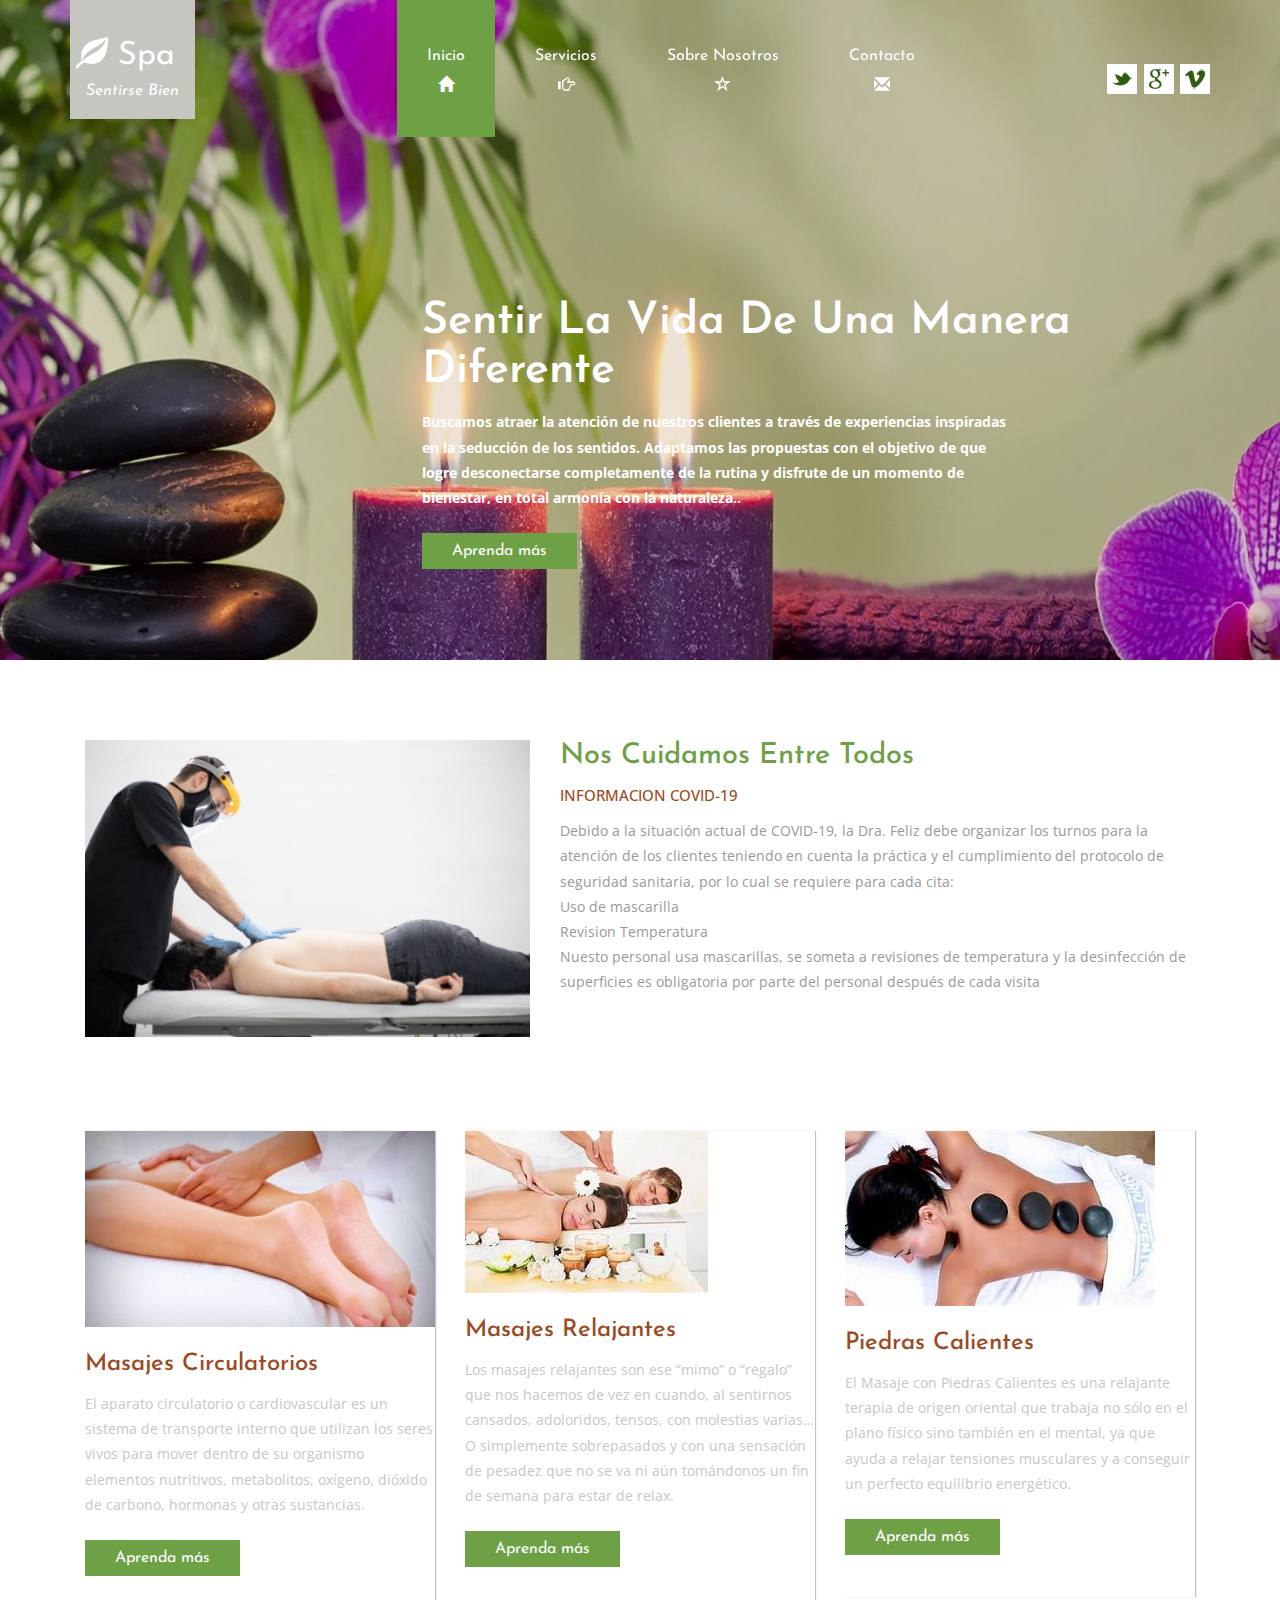
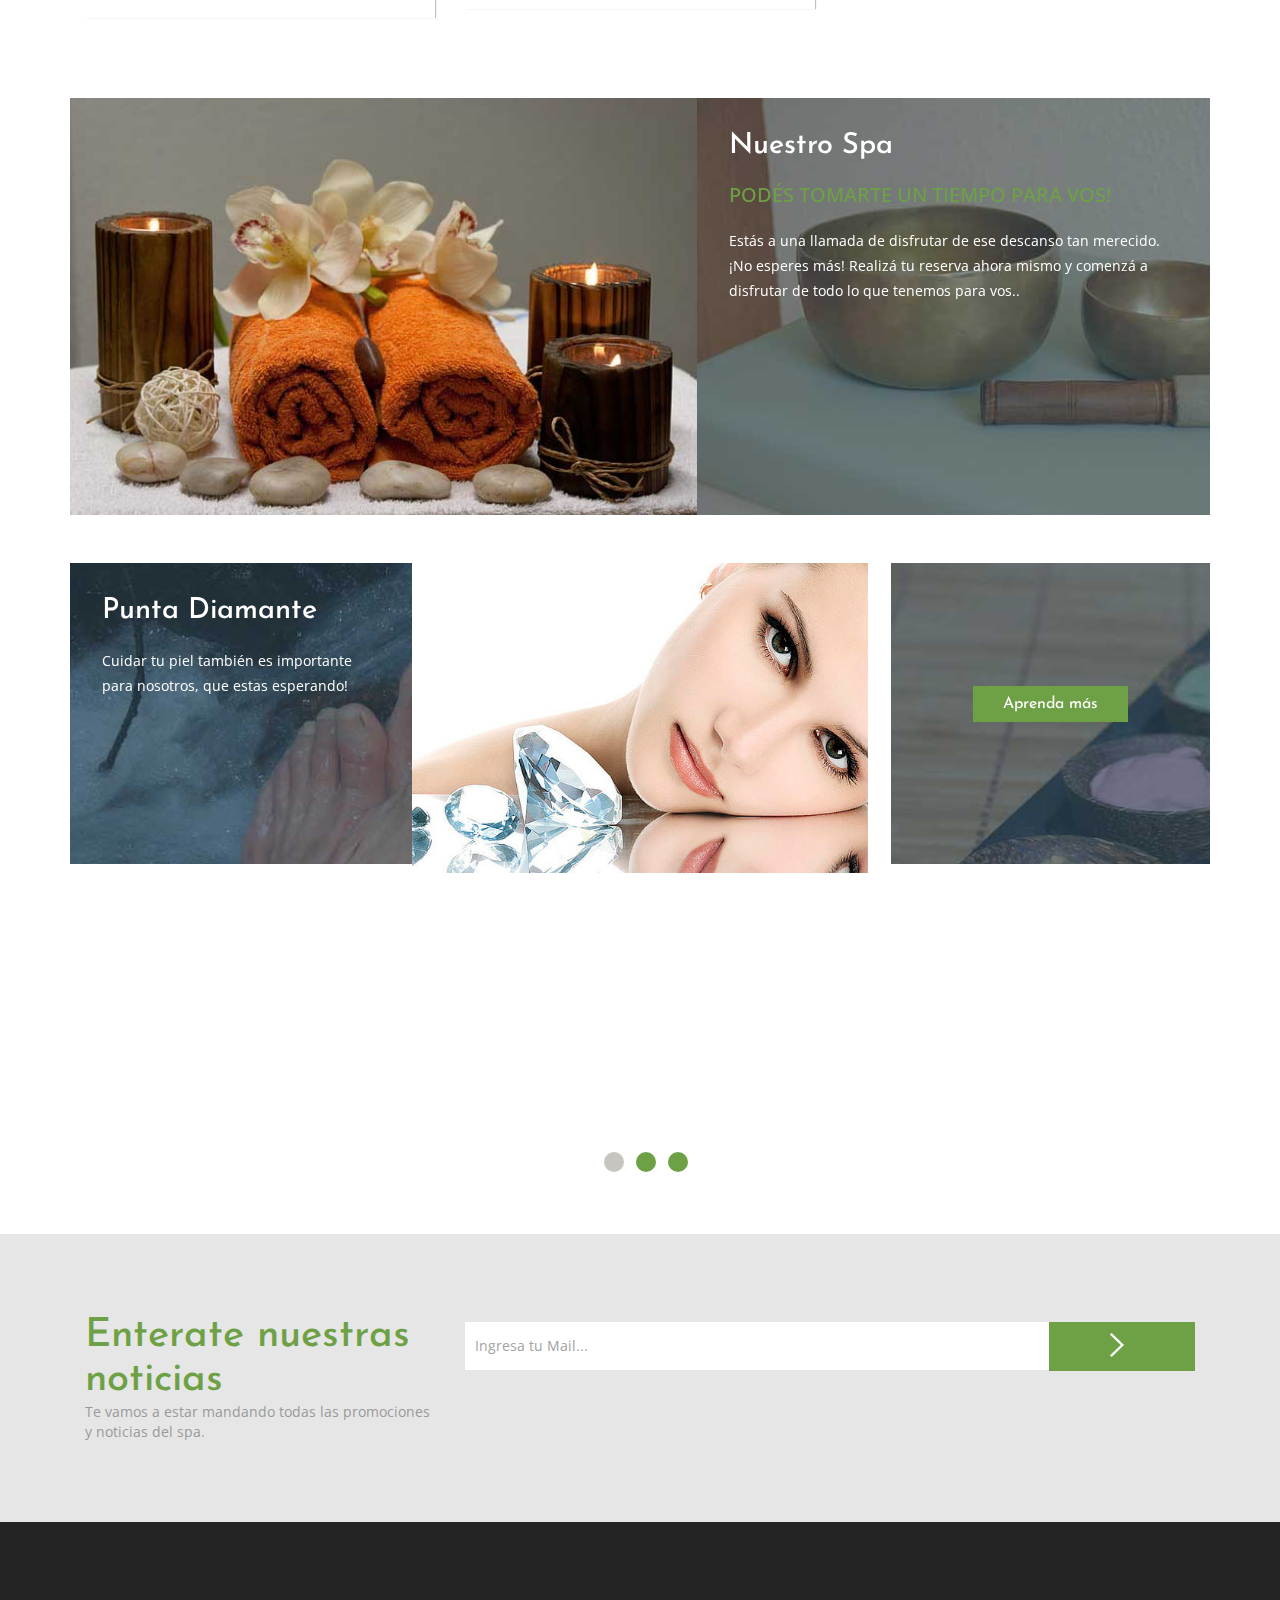
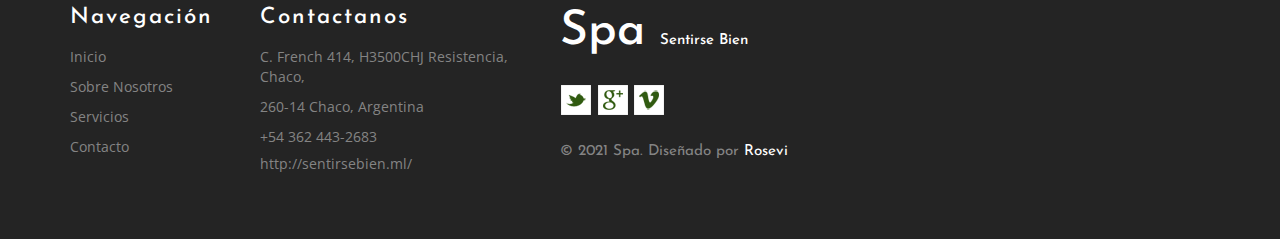
==== commit 8300baab: "subo lo que bajé de la página" ====
--- a/index.html
+++ b/index.html
@@ -1,344 +1,610 @@
- <!--
-Author: W3layouts
-Author URL: http://w3layouts.com
-License: Creative Commons Attribution 3.0 Unported
-License URL: http://creativecommons.org/licenses/by/3.0/
--->
-<!DOCTYPE html>
-<html>
-<head>
-<title>Spa Sentirse Bien</title>
-<!-- for-mobile-apps -->
-<meta name="viewport" content="width=device-width, initial-scale=1">
-<meta http-equiv="Content-Type" content="text/html; charset=utf-8" />
-<meta name="keywords" content="Spa Responsive web template, Bootstrap Web Templates, Flat Web Templates, Andriod Compatible web template, 
-Smartphone Compatible web template, free webdesigns for Nokia, Samsung, LG, SonyErricsson, Motorola web design" />
-<script type="application/x-javascript"> addEventListener("load", function() { setTimeout(hideURLbar, 0); }, false);
-		function hideURLbar(){ window.scrollTo(0,1); } </script>
-<!-- //for-mobile-apps -->
-<link href="css/bootstrap.css" rel="stylesheet" type="text/css" media="all" />
-<link href="css/style.css" rel="stylesheet" type="text/css" media="all" />
-<!-- js -->
-<script src="js/jquery-1.11.1.min.js"></script>
-<!-- //js -->
-<link href='http://fonts.googleapis.com/css?family=Open+Sans:300italic,400italic,600italic,700italic,800italic,400,300,600,700,800' rel='stylesheet' type='text/css'>
-<link href='http://fonts.googleapis.com/css?family=Josefin+Sans:400,100,100italic,300,300italic,400italic,600,600italic,700,700italic' rel='stylesheet' type='text/css'>
-</head>
-	
-<body>
-<!-- banner -->
-	<div class="banner">
-		<div class="container">
-			<!-- header -->
-			<div class="header">
-				<div class="header-left">
-					<a href="index.html"><i class="glyphicon glyphicon-leaf" aria-hidden="true"> </i>Spa <span>Magic Of Soul</span></a>
-				</div>
-				<div class="header-left1">
-					<span class="menu"><img src="images/menu.png" alt=" "></span>
-					<ul class="nav1">
-						<li class="hvr-sweep-to-bottom active"><a href="index.html">Home<i class="glyphicon glyphicon-home" aria-hidden="true"></i></a></li>
-						<li class="hvr-sweep-to-bottom"><a href="services.html">Services<i class="glyphicon glyphicon-hand-right" aria-hidden="true"></i></a></li>
-						<li class="hvr-sweep-to-bottom"><a href="about.html">About<i class="glyphicon glyphicon-star-empty" aria-hidden="true"></i></a></li>
-						<li class="hvr-sweep-to-bottom"><a href="blog.html">Blog<i class="glyphicon glyphicon-picture" aria-hidden="true"></i></a></li>
-						<li class="hvr-sweep-to-bottom"><a href="contact.html">Contact<i class="glyphicon glyphicon-envelope" aria-hidden="true"></i></a></li>
-					</ul>
-				</div>
-				<div class="header-right">
-					<ul>
-						<li><a href="#" class="facebook"></a></li>
-						<li><a href="#" class="g"></a></li>
-						<li><a href="#" class="twitter"></a></li>
-					</ul>
-				</div>
-				<div class="clearfix"> </div>
-			</div>
-			<!-- script for menu -->
-				<script> 
-					$( "span.menu" ).click(function() {
-					$( "ul.nav1" ).slideToggle( 300, function() {
-					 // Animation complete.
-					});
-					});
-				</script>
-			<!-- //script for menu -->
-			<!-- //header -->
-			<div class="banner-info">
-				<h1>Feeling The Life In A Different Way</h1>
-				<p>Sed ut perspiciatis unde omnis iste natus error sit voluptatem 
-					accusantium doloremque laudantium, totam rem aperiam, eaque ipsa 
-					quae ab illo inventore veritatis et quasi architecto beatae vitae 
-					dicta sunt explicabo.</p>
-				<div class="more">
-					<a href="single.html">Learn More</a>
-				</div>
-			</div>
-		</div>
-	</div>
-<!-- //banner -->
-<!-- banner-bottom -->
-	<div class="banner-bottom">
-		<div class="container">
-			<div class="col-md-5 banner-bottom-left">
-				<img src="images/1.jpg" alt=" " class="img-responsive" />
-			</div>
-			<div class="col-md-7 banner-bottom-right">
-				<h3>nisi ut aliquid ex ea commodi consequatur</h3>
-				<h4>magnam aliquam quaerat voluptatem quis</h4>
-				<p>Neque porro quisquam est, qui dolorem ipsum quia dolor sit amet,
-					consectetur, adipisci velit, sed quia non numquam eius modi tempora 
-					incidunt ut labore et dolore magnam aliquam quaerat voluptatem quis 
-					autem vel eum iure reprehenderit qui in ea voluptate velit esse quam 
-					nihil molestiae consequatur.</p>
-				<div class="more m1">
-					<a href="single.html">Learn More</a>
-				</div>
-			</div>
-			<div class="clearfix"> </div>
-		</div>
-	</div>
-<!-- //banner-bottom -->
-<!-- banner-bottom-3grds -->
-	<div class="banner-bottom-3grds">
-		<div class="container">
-			<div class="banner-bottom-3grids">
-				<div class="col-md-4 banner-bottom-3grid">
-					<div class="banner-bottom-3grd">
-						<img src="images/2.jpg" alt=" " class="img-responsive" />
-						<h3>magnam aliquam quaerat voluptatem quis dolorem</h3>
-						<p>Neque porro quisquam est,reprehenderit qui in ea voluptate velit esse qui dolorem ipsum quia dolor sit amet,
-							consectetur, adipisci velit.</p>
-						<div class="more m1">
-							<a href="single.html">Learn More</a>
-						</div>
-					</div>
-				</div>
-				<div class="col-md-4 banner-bottom-3grid">
-					<div class="banner-bottom-3grd">
-						<img src="images/3.jpg" alt=" " class="img-responsive" />
-						<h3>magnam aliquam quaerat voluptatem quis dolorem</h3>
-						<p>Neque porro quisquam est,reprehenderit qui in ea voluptate velit esse qui dolorem ipsum quia dolor sit amet,
-							consectetur, adipisci velit.</p>
-						<div class="more m1">
-							<a href="single.html">Learn More</a>
-						</div>
-					</div>
-				</div>
-				<div class="col-md-4 banner-bottom-3grid">
-					<div class="banner-bottom-3grd">
-						<img src="images/4.jpg" alt=" " class="img-responsive" />
-						<h3>magnam aliquam quaerat voluptatem quis dolorem</h3>
-						<p>Neque porro quisquam est,reprehenderit qui in ea voluptate velit esse qui dolorem ipsum quia dolor sit amet,
-							consectetur, adipisci velit.</p>
-						<div class="more m1">
-							<a href="single.html">Learn More</a>
-						</div>
-					</div>
-				</div>
-				<div class="clearfix"> </div>
-			</div>
-		</div>
-	</div>
-<!-- //banner-bottom-3grds -->
-<!-- service-type-grid -->
-	<div class="service-type-grid">
-		<div class="container">
-			<section class="slider">
-				<div class="flexslider">
-					<ul class="slides">
-						<li>
-							<div class="service-type-grd-info">
-								<div class="service-type-grd">
-									<div class="service-type-grd-left">
-										<img src="images/6.jpg" alt=" " class="img-responsive" />
-									</div>
-									<div class="service-type-grd-right">
-										<h3>Neque porro quisquam est,reprehenderit qui</h3>
-										<h4>veritatis et quasi architecto beatae vitae 
-											dicta sunt explicabo</h4>
-										<p>Sed ut perspiciatis unde omnis iste natus error sit voluptatem
-											accusantium doloremque laudantium, totam rem aperiam, eaque ipsa 
-											quae ab illo inventore veritatis et quasi architecto beatae vitae 
-											dicta sunt explicabo. Nemo enim ipsam voluptatem quia voluptas sit 
-											aspernatur aut odit aut fugit, sed quia consequuntur magni dolores 
-											eos qui ratione voluptatem sequi nesciunt.</p>
-									</div>
-									<div class="clearfix"> </div>
-								</div>
-								<div class="service-type-grd1">
-									<div class="service-type-grd1-left">
-										<h3>Neque porro quisquam est qu sed</h3>
-										<p class="odit">Nemo enim ipsam voluptatem quia voluptas sit 
-											aspernatur aut odit aut fugit, sed quia consequuntur magni dolores 
-											eos qui ratione voluptatem sequi nesciunt.</p>
-									</div>
-									<div class="service-type-grd1-left1">
-										<img src="images/9.jpg" alt=" " class="img-responsive" />
-									</div>
-									<div class="service-type-grd1-right">
-										<div class="more">
-											<a href="single.html">Learn More</a>
-										</div>
-									</div>
-									<div class="clearfix"> </div>
-								</div>
-							</div>
-						</li>
-						<li>
-							<div class="service-type-grd-info">
-								<div class="service-type-grd">
-									<div class="service-type-grd-left">
-										<img src="images/6.jpg" alt=" " class="img-responsive" />
-									</div>
-									<div class="service-type-grd-right">
-										<h3>Neque porro quisquam est,reprehenderit qui</h3>
-										<h4>veritatis et quasi architecto beatae vitae 
-											dicta sunt explicabo</h4>
-										<p>Sed ut perspiciatis unde omnis iste natus error sit voluptatem
-											accusantium doloremque laudantium, totam rem aperiam, eaque ipsa 
-											quae ab illo inventore veritatis et quasi architecto beatae vitae 
-											dicta sunt explicabo. Nemo enim ipsam voluptatem quia voluptas sit 
-											aspernatur aut odit aut fugit, sed quia consequuntur magni dolores 
-											eos qui ratione voluptatem sequi nesciunt.</p>
-									</div>
-									<div class="clearfix"> </div>
-								</div>
-								<div class="service-type-grd1">
-									<div class="service-type-grd1-left">
-										<h3>Neque porro quisquam est qu sed</h3>
-										<p class="odit">Nemo enim ipsam voluptatem quia voluptas sit 
-											aspernatur aut odit aut fugit, sed quia consequuntur magni dolores 
-											eos qui ratione voluptatem sequi nesciunt.</p>
-									</div>
-									<div class="service-type-grd1-left1">
-										<img src="images/9.jpg" alt=" " class="img-responsive" />
-									</div>
-									<div class="service-type-grd1-right">
-										<div class="more">
-											<a href="single.html">Learn More</a>
-										</div>
-									</div>
-									<div class="clearfix"> </div>
-								</div>
-							</div>
-						</li>
-						<li>
-							<div class="service-type-grd-info">
-								<div class="service-type-grd">
-									<div class="service-type-grd-left">
-										<img src="images/6.jpg" alt=" " class="img-responsive" />
-									</div>
-									<div class="service-type-grd-right">
-										<h3>Neque porro quisquam est,reprehenderit qui</h3>
-										<h4>veritatis et quasi architecto beatae vitae 
-											dicta sunt explicabo</h4>
-										<p>Sed ut perspiciatis unde omnis iste natus error sit voluptatem
-											accusantium doloremque laudantium, totam rem aperiam, eaque ipsa 
-											quae ab illo inventore veritatis et quasi architecto beatae vitae 
-											dicta sunt explicabo. Nemo enim ipsam voluptatem quia voluptas sit 
-											aspernatur aut odit aut fugit, sed quia consequuntur magni dolores 
-											eos qui ratione voluptatem sequi nesciunt.</p>
-									</div>
-									<div class="clearfix"> </div>
-								</div>
-								<div class="service-type-grd1">
-									<div class="service-type-grd1-left">
-										<h3>Neque porro quisquam est qu sed</h3>
-										<p class="odit">Nemo enim ipsam voluptatem quia voluptas sit 
-											aspernatur aut odit aut fugit, sed quia consequuntur magni dolores 
-											eos qui ratione voluptatem sequi nesciunt.</p>
-									</div>
-									<div class="service-type-grd1-left1">
-										<img src="images/9.jpg" alt=" " class="img-responsive" />
-									</div>
-									<div class="service-type-grd1-right">
-										<div class="more">
-											<a href="single.html">Learn More</a>
-										</div>
-									</div>
-									<div class="clearfix"> </div>
-								</div>
-							</div>
-						</li>
-					</ul>
-				</div>
-			</section>
-							<!--FlexSlider-->
-									<link rel="stylesheet" href="css/flexslider.css" type="text/css" media="screen" />
-									<script defer src="js/jquery.flexslider.js"></script>
-									<script type="text/javascript">
-									$(window).load(function(){
-									  $('.flexslider').flexslider({
-										animation: "slide",
-										start: function(slider){
-										  $('body').removeClass('loading');
-										}
-									  });
-									});
-								  </script>
-							<!--End-slider-script-->
-		</div>
-	</div>
-<!-- //service-type-grid -->
-<!-- keep-in-touch -->
-	<div class="keep-in-touch">
-		<div class="container">
-			<div class="keep-in-touch-grid">
-				<div class="col-md-4 keep-in-touch-gridl">
-					<h3>Keep In Touch</h3>
-					<p>We Will give you latest information about spa.</p>
-				</div>
-				<div class="col-md-8 keep-in-touch-gridr">
-					<input type="text" value="Enter Your Mail..." onfocus="this.value = '';" onblur="if (this.value == '') {this.value = 'Enter Your Mail...';}" required="">
-					<input type="submit" value=" " >
-				</div>
-				<div class="clearfix"> </div>
-			</div>
-		</div>
-	</div>
-<!-- //keep-in-touch -->
-<!--footer-->
-	<div class="footer">
-		<div class="container">				 	
-			<div class="col-md-2 ftr_navi ftr">
-				<h3>Navigation</h3>
-				<ul>
-					<li><a href="index.html">Home</a></li>
-					<li><a href="about.html">About</a></li>
-					<li><a href="services.html">Services</a></li>						
-					<li><a href="blog.html">Blog</a></li>
-					<li><a href="contact.html">Contact</a></li>
-				</ul>
-			</div>
-			<div class="col-md-3 ftr_navi ftr">
-					 <h3>Members</h3>
-					 <ul>
-						 <li><a href="#">Customer Support</a></li>
-						 <li><a href="#">Platinum Support</a></li>
-						 <li><a href="#">Gold Support</a></li>						
-						 <li><a href="#">Standard Support</a></li>
-						 <li><a href="#">Training</a></li>
-					 </ul>
-			</div>
-			<div class="col-md-3 get_in_touch ftr">
-				<h3>Get In Touch</h3>
-				<p>Ola-ola street jump,</p>
-				<p>260-14 City, Country</p>
-				<p>+62 000-0000-00</p>
-				<a href="mailto:mail@mlampah.com">www.example.com</a>
-			</div>
-			<div class="col-md-4 ftr-logo">
-				<a href="index.html"><h3>Spa <span> Magic Of Soul</span></h3></a>
-				<ul>
-					<li><a href="#" class="f"> </a></li>
-					<li><a href="#" class="f1"> </a></li>
-					<li><a href="#" class="f2"> </a></li>
-				</ul>
-				<p>© 2015 Spa. Design by <a href="http://w3layouts.com/">W3layouts</a></p>
-			</div>
-			<div class="clearfix"> </div>
-		</div>
-	</div>
-<!--footer-->
-</body>
-</html>
+<!--+
+Author: W3layouts+
+Author URL: http://w3layouts.com+
+License: Creative Commons Attribution 3.0 Unported+
+License URL: http://creativecommons.org/licenses/by/3.0/+
+-->+
+<!DOCTYPE html>+
+<html>+
+<head>+
+<title>Spa a Beauty and Spa Category Flat Bootstarp Resposive Website Template | Home :: w3layouts</title>+
+<!-- for-mobile-apps -->+
+<meta name="viewport" content="width=device-width, initial-scale=1">+
+<meta http-equiv="Content-Type" content="text/html; charset=utf-8" />+
+<meta name="keywords" content="Spa Responsive web template, Bootstrap Web Templates, Flat Web Templates, Andriod Compatible web template, +
+Smartphone Compatible web template, free webdesigns for Nokia, Samsung, LG, SonyErricsson, Motorola web design" />+
+<script type="application/x-javascript"> addEventListener("load", function() { setTimeout(hideURLbar, 0); }, false);+
+		function hideURLbar(){ window.scrollTo(0,1); } </script>+
+<!-- //for-mobile-apps -->+
+<link href="css/bootstrap.css" rel="stylesheet" type="text/css" media="all" />+
+<link href="css/style.css" rel="stylesheet" type="text/css" media="all" />+
+<!-- js -->+
+<script src="js/jquery-1.11.1.min.js"></script>+
+<!-- //js -->+
+<link href='http://fonts.googleapis.com/css?family=Open+Sans:300italic,400italic,600italic,700italic,800italic,400,300,600,700,800' rel='stylesheet' type='text/css'>+
+<link href='http://fonts.googleapis.com/css?family=Josefin+Sans:400,100,100italic,300,300italic,400italic,600,600italic,700,700italic' rel='stylesheet' type='text/css'>+
+</head>+
+	+
+<body>+
+<!-- banner -->+
+	<div class="banner">+
+		<div class="container">+
+			<!-- header -->+
+			<div class="header">+
+				<div class="header-left">+
+					<a href="index.html"><i class="glyphicon glyphicon-leaf" aria-hidden="true"> </i>Spa <span>Sentirse Bien</span></a>+
+				</div>+
+				<div class="header-left1">+
+					<span class="menu"><img src="images/menu.png" alt=" "></span>+
+					<ul class="nav1">+
+						<li class="hvr-sweep-to-bottom active"><a href="index.html">Inicio<i class="glyphicon glyphicon-home" aria-hidden="true"></i></a></li>+
+						<li class="hvr-sweep-to-bottom"><a href="services.html">Servicios<i class="glyphicon glyphicon-hand-right" aria-hidden="true"></i></a></li>+
+						<li class="hvr-sweep-to-bottom"><a href="about.html">Sobre Nosotros<i class="glyphicon glyphicon-star-empty" aria-hidden="true"></i></a></li>+
+						<li class="hvr-sweep-to-bottom"><a href="contact.html">Contacto<i class="glyphicon glyphicon-envelope" aria-hidden="true"></i></a></li>+
+					</ul>+
+				</div>+
+				<div class="header-right">+
+					<ul>+
+						<li><a href="#" class="facebook"></a></li>+
+						<li><a href="#" class="g"></a></li>+
+						<li><a href="#" class="twitter"></a></li>+
+					</ul>+
+				</div>+
+				<div class="clearfix"> </div>+
+			</div>+
+			<!-- script for menu -->+
+				<script> +
+					$( "span.menu" ).click(function() {+
+					$( "ul.nav1" ).slideToggle( 300, function() {+
+					 // Animation complete.+
+					});+
+					});+
+				</script>+
+			<!-- //script for menu -->+
+			<!-- //header -->+
+			<div class="banner-info">+
+				<h1>Sentir la vida de una manera diferente</h1>+
+				<p style="color:white; font-weight: bold" >Buscamos atraer la atención de nuestros clientes a través de experiencias inspiradas en la seducción de los sentidos. Adaptamos las propuestas con el objetivo de que logre desconectarse completamente de la rutina y disfrute de un momento de bienestar, en total armonía con la naturaleza..</p>+
+				<div class="more">+
+					<a href="services.html">Aprenda más</a>+
+				</div>+
+			</div>+
+		</div>+
+	</div>+
+<!-- //banner -->+
+<!-- banner-bottom -->+
+	<div class="banner-bottom">+
+		<div class="container">+
+			<div class="col-md-5 banner-bottom-left">+
+				<img src="images/1.jpg" alt=" " class="img-responsive" />+
+			</div>+
+			<div class="col-md-7 banner-bottom-right">+
+				<h3>Nos cuidamos entre todos</h3>+
+				<h4>Informacion Covid-19</h4>+
+				<p class="a"> Debido  a  la  situación  actual  de  COVID-19,  la  Dra.  Feliz  debe  organizar  los  turnos  para  la  atención  de  los +
+					clientes teniendo en cuenta la práctica y el cumplimiento del protocolo de seguridad sanitaria, por lo cual +
+					se requiere para cada cita:<br>+
+				    Uso de mascarilla <br>+
+				    Revision Temperatura <br>+
+				    Nuesto personal usa mascarillas, se someta a revisiones de temperatura y la desinfección de superficies es obligatoria por parte del personal después de cada visita</p>+
+			</div>+
+			<div class="clearfix"> </div>+
+		</div>+
+	</div>+
+<!-- //banner-bottom -->+
+<!-- banner-bottom-3grds -->+
+	<div class="banner-bottom-3grds">+
+		<div class="container">+
+			<div class="banner-bottom-3grids">+
+				<div class="col-md-4 banner-bottom-3grid">+
+					<div class="banner-bottom-3grd">+
+						<img src="images/circulatorio.jpg" alt=" " class="img-responsive" />+
+						<h3>Masajes Circulatorios</h3>+
+						<p>El aparato circulatorio​ o cardiovascular es un sistema de transporte interno que utilizan los seres vivos para mover dentro de su organismo elementos nutritivos, metabolitos, oxígeno, dióxido de carbono, hormonas y otras sustancias.</p>+
+						<div class="more m1">+
+							<a href="services.html">Aprenda más</a>+
+						</div>+
+					</div>+
+				</div>+
+				<div class="col-md-4 banner-bottom-3grid">+
+					<div class="banner-bottom-3grd">+
+						<img src="images/masajes relajantes.jpg" alt=" " class="img-responsive" />+
+						<h3>Masajes Relajantes</h3>+
+						<p>Los masajes relajantes son ese “mimo” o “regalo” que nos hacemos de vez en cuando, al sentirnos cansados, adoloridos, tensos, con molestias varias… O simplemente sobrepasados y con una sensación de pesadez que no se va ni aún tomándonos un fin de semana para estar de relax.</p>+
+						<div class="more m1">+
+							<a href="services.html">Aprenda más</a>+
+						</div>+
+					</div>+
+				</div>+
+				<div class="col-md-4 banner-bottom-3grid">+
+					<div class="banner-bottom-3grd">+
+						<img src="images/piedras calientes.jpg" alt=" " class="img-responsive" />+
+						<h3>Piedras Calientes</h3>+
+						<p>El Masaje con Piedras Calientes es una relajante terapia de origen oriental que trabaja no sólo en el plano físico sino también en el mental, ya que ayuda a relajar tensiones musculares y a conseguir un perfecto equilibrio energético.</p>+
+						<div class="more m1">+
+							<a href="services.html">Aprenda más</a>+
+						</div>+
+					</div>+
+				</div>+
+				<div class="clearfix"> </div>+
+			</div>+
+		</div>+
+	</div>+
+<!-- //banner-bottom-3grds -->+
+<!-- service-type-grid -->+
+	<div class="service-type-grid">+
+		<div class="container">+
+			<section class="slider">+
+				<div class="flexslider">+
+					<ul class="slides">+
+						<li>+
+							<div class="service-type-grd-info">+
+								<div class="service-type-grd">+
+									<div class="service-type-grd-left">+
+										<img src="images/6.jpg" alt=" " class="img-responsive" />+
+									</div>+
+									<div class="service-type-grd-right">+
+										<h3>Nuestro spa</h3>+
+										<h4>Podés tomarte un tiempo para vos!</h4>+
+										<p>Estás a una llamada de disfrutar de ese descanso tan merecido. ¡No esperes más! Realizá tu reserva ahora mismo y comenzá a disfrutar de todo lo que tenemos para vos..</p>+
+									</div>+
+									<div class="clearfix"> </div>+
+								</div>+
+								<div class="service-type-grd1">+
+									<div class="service-type-grd1-left">+
+										<h3>Punta diamante</h3>+
+										<p class="odit">Cuidar tu piel también es importante para nosotros, que estas esperando!</p>+
+									</div>+
+									<div class="service-type-grd1-left1">+
+										<img src="images/punta diamante 2.jpg" alt=" " class="img-responsive" />+
+									</div>+
+									<div class="service-type-grd1-right">+
+										<div class="more">+
+											<a href="services.html">Aprenda más</a>+
+										</div>+
+									</div>+
+									<div class="clearfix"> </div>+
+								</div>+
+							</div>+
+						</li>+
+						<li>+
+							<div class="service-type-grd-info">+
+								<div class="service-type-grd">+
+									<div class="service-type-grd-left">+
+										<img src="images/salon masajes.jpg" alt=" " class="img-responsive" />+
+									</div>+
+									<div class="service-type-grd-right">+
+										<h3>Disponemos de numerosos servicios</h3>+
+										<h4>Elegí el tuyo</h4>+
+										<p>Nuestro spa provee una gran cantidad de opciones para tu cuidado, utilizamos la mayor tecnología disponible para el bienestar tuyo.</p>+
+									</div>+
+									<div class="clearfix"> </div>+
+								</div>+
+								<div class="service-type-grd1">+
+									<div class="service-type-grd1-left">+
+										<h3>Tratamientos Depilación</h3>+
+										<p class="odit">Proveemos un lugar solamente para las depilaciones que necesites, con la mejor energía y atención que se pueda encontrar.</p>+
+									</div>+
+									<div class="service-type-grd1-left1">+
+										<img src="images/tratamientos depilaciones salon.jpg" alt=" " class="img-responsive" />+
+									</div>+
+									<div class="service-type-grd1-right">+
+										<div class="more">+
+											<a href="services.html">Aprenda más</a>+
+										</div>+
+									</div>+
+									<div class="clearfix"> </div>+
+								</div>+
+							</div>+
+						</li>+
+						<li>+
+							<div class="service-type-grd-info">+
+								<div class="service-type-grd">+
+									<div class="service-type-grd-left">+
+										<img src="images/tratamientos faciales salon2.jpg" alt=" " class="img-responsive" />+
+									</div>+
+									<div class="service-type-grd-right">+
+										<h3>Tenemos los mejores cuidado para tu rostro</h3>+
+										<h4>Una piel suave y humectada siempre suma</h4>+
+										<p>Contamos con los mejores expertos en piel y a su vez los tenemos los mejores productos, antes de cada consulta se preguntara su necesidad y estaremos para usted.</p>+
+									</div>+
+									<div class="clearfix"> </div>+
+								</div>+
+								<div class="service-type-grd1">+
+									<div class="service-type-grd1-left">+
+										<h3>Tratamientos faciales</h3>+
+										<p class="odit">Nuestros tratamientos de colageno son determinantes en este servicio siempre buscando lo mejor para usted.</p>+
+									</div>+
+									<div class="service-type-grd1-left1">+
+										<img src="images/crio frecuencia rostro.jpg" alt=" " class="img-responsive" />+
+									</div>+
+									<div class="service-type-grd1-right">+
+										<div class="more">+
+											<a href="services.html">Aprenda más</a>+
+										</div>+
+									</div>+
+									<div class="clearfix"> </div>+
+								</div>+
+							</div>+
+						</li>+
+					</ul>+
+				</div>+
+			</section>+
+							<!--FlexSlider-->+
+									<link rel="stylesheet" href="css/flexslider.css" type="text/css" media="screen" />+
+									<script defer src="js/jquery.flexslider.js"></script>+
+									<script type="text/javascript">+
+									$(window).load(function(){+
+									  $('.flexslider').flexslider({+
+										animation: "slide",+
+										start: function(slider){+
+										  $('body').removeClass('loading');+
+										}+
+									  });+
+									});+
+								  </script>+
+							<!--End-slider-script-->+
+		</div>+
+	</div>+
+<!-- //service-type-grid -->+
+<!-- keep-in-touch -->+
+	<div class="keep-in-touch">+
+		<div class="container">+
+			<div class="keep-in-touch-grid">+
+				<div class="col-md-4 keep-in-touch-gridl">+
+					<h3>Enterate nuestras noticias</h3>+
+					<p>Te vamos a estar mandando todas las promociones y noticias del spa.</p>+
+				</div>+
+				<div class="col-md-8 keep-in-touch-gridr">+
+					<input type="text" value="Ingresa tu Mail..." onfocus="this.value = '';" onblur="if (this.value == '') {this.value = 'Enter Your Mail...';}" required="">+
+					<input type="submit" value=" " >+
+				</div>+
+				<div class="clearfix"> </div>+
+			</div>+
+		</div>+
+	</div>+
+<!-- //keep-in-touch -->+
+<!--footer-->+
+	<div class="footer">+
+		<div class="container">				 	+
+			<div class="col-md-2 ftr_navi ftr">+
+				<h3>Navegación</h3>+
+				<ul>+
+					<li><a href="index.html">Inicio</a></li>+
+					<li><a href="about.html">Sobre Nosotros</a></li>+
+					<li><a href="services.html">Servicios</a></li>						+
+					<li><a href="contact.html">Contacto</a></li>+
+				</ul>+
+			</div>+
+			<div class="col-md-3 get_in_touch ftr">+
+				<h3>Contactanos</h3>+
+				<p>C. French 414, H3500CHJ Resistencia, Chaco,</p>+
+				<p>260-14 Chaco, Argentina</p>+
+				<p>+54 362 443-2683</p>+
+				<a href="gruporosevi@gmail.com">http://sentirsebien.ml/</a>+
+			</div>+
+			<div class="col-md-4 ftr-logo">+
+				<a href="index.html"><h3>Spa <span> Sentirse Bien</span></h3></a>+
+				<ul>+
+					<li><a href="#" class="f"> </a></li>+
+					<li><a href="#" class="f1"> </a></li>+
+					<li><a href="#" class="f2"> </a></li>+
+				</ul>+
+				<p>© 2021 Spa. Diseñado por <a href="https://gruporosevi.blogspot.com/">Rosevi</a></p>+
+			</div>+
+			<div class="clearfix"> </div>+
+		</div>+
+	</div>+
+<!--footer-->+
+</body>+
+<style>+
+	li.a {+
+	  margin-top: -10px;+
+	}	</style>+
+</html>+
++
--- a/css/style.css
+++ b/css/style.css
@@ -1,2243 +1,2243 @@
-/*--
-Author: W3layouts
-Author URL: http://w3layouts.com
-License: Creative Commons Attribution 3.0 Unported
-License URL: http://creativecommons.org/licenses/by/3.0/
---*/
-html, body{
-    font-size: 100%;
-	background:	#fff;
-	font-family: 'Open Sans', sans-serif !important;
-}
-p{
-	margin:0;
-}
-ul,label{
-	margin:0;
-	padding:0;
-}
-body a:hover{
-	text-decoration:none;
-}
-/*-- blog --*/
-.blog,.single,.typo,.contact,.service,.servc{
-	padding:5em 0;
-}
-.sit{
-	padding:0 !important;
-}
-.blog-left h3,.blog-right h3,.contact h3,.service h3,.servc h3,.recent-posts h4,.comments h4,.related-posts h4,.response h4,.coment-form h4{
-	color:#6ea145;
-	font-size:2em;
-	margin:0;
-	font-family: 'Josefin Sans', sans-serif;
-}
-.related-posts h4 {
-    margin: 0 0 1em;
-}
-.comments-info {
-    margin: 2em 0 0;
-}
-.recent-posts-info {
-    margin: 2em 0 4em;
-}
-.blog-left-grid{
-	padding:2em 0;
-}
-.blog-left-grid h4{
-	text-transform: capitalize;
-    color: #6ea145;
-    margin: 0;
-    font-size: 2em;
-    font-family: 'Josefin Sans', sans-serif;
-}
-.blog-left-grid h4 a{
-	color: #c6c5c0;
-	font-size:1em;
-	text-decoration:none;
-	font-family: 'Josefin Sans', sans-serif;
-}
-.blog-left-grid a img {
-    padding: .5em;
-    border: 1px solid #F2F2F2;
-}
-.blog-left-grid h4 a:hover{
-	color: #606060;
-	text-decoration:none;
-}
-.blog-left-grid p{
-	font-size:14px;
-	color:#999;
-	margin:.5em 0 1em;
-	line-height:1.8em;
-}
-.blog-left-grid ul{
-	padding:2em 0 4em;
-}
-.blog-left-grid ul li{
-	display:inline-block;
-	margin:0 2em 0 0;
-}
-.blog-left-grid ul li a{
-	font-size:1em;
-	color:#c6c5c0;
-	text-decoration:none;
-	padding-left: 1em;
-	font-family: 'Josefin Sans', sans-serif;
-}
-.blog-left-grid ul li a:hover{
-	color:#000;
-	text-decoration:none;
-}
-.blog-left-grid ul li a i {
-    left: -17px;
-}
-.more a{
-	font-size: 16px;
-    color: #FFF;
-    padding: 10px 30px;
-    text-decoration: none;
-    background-color: #6ea145;
-	font-family: 'Josefin Sans', sans-serif;
-	transition:.5s all;
-	-webkit-transition:.5s all;
-	-moz-transition:.5s all;
-	-o-transition:.5s all;
-	-ms-transition:.5s all;
-}
-.more a:hover{
-	color:#6ea145;
-	background:#fff;
-	text-decoration:none;
-}
-/*-- sign-in --*/
-.in-form input[type="text"]{
-	margin:2em 0 0;
-}
-.in-form input[type="password"],.in-form input[type="text"]{
-	outline:none;
-	border:1px solid #C9C8C9;
-	width:100%;
-	padding:12px 10px;
-	color:#C9C8C9;
-	font-size:14px;
-	background:none;
-	}
-.in-form input[type="password"]{
-	margin:1em 0;
-}
-.checkbox-form{
-	position:absolute;
-	top: 0%;
-	width: 100%;
-}
-.check{
-	margin: .5em 0;
-}
-.checkbox {
-	margin-bottom: 4px;
-	padding-left: 38px !important;
-	font-size: 1.1em;
-	line-height: 27px;
-	cursor: pointer;
-}
-.checkbox {
-	position: relative;
-    font-size: 14px;
-    color: #c6c5c0;
-    font-weight: 500;
-}
-.checkbox:last-child {
-	margin-bottom: 0;
-}
-.checkbox i {
-	position: absolute;
-	bottom: 5px;
-	left: 0;
-	display: block;
-	width:20px;
-	height:20px;
-	outline: none;
-	border: 2px solid #DFD6D6;
-}
-.checkbox input + i:after {
-	content: '';
-	background: url("../images/tick-mark.png") no-repeat 1px 2px;
-	top: 3px;
-	left: 1px;
-	width: 15px;																																																																																													
-	height: 15px;
-	font: normal 12px/16px FontAwesome;																																						
-	text-align: center;
-}					
-.checkbox input + i:after {
-	position: absolute;
-	opacity: 0;
-	transition: opacity 0.1s;
-	-o-transition: opacity 0.1s;
-	-ms-transition: opacity 0.1s;
-	-moz-transition: opacity 0.1s;
-	-webkit-transition: opacity 0.1s;
-}
-.checkbox input {
-	position: absolute;
-	left: -9999px;
-	}
-.check-left{
-	float:left;
-}
-.checkbox input:checked + i:after {
-	opacity: 1;
-}
-.ckeck-bg{
-	position:relative;
-	min-height: 120px;
-}
-.checkbox-form input[type="submit"] {
-  border: none;
-  outline: none;
-  color: #FFF;
-  padding:10px 30px;
-  font-family: 'Josefin Sans', sans-serif;
-  font-size: 16px;
-  font-weight: 600;
-  margin: 1em 0 0 0;
-  -webkit-appearance: none;
-  background:#6ea145;
-  transition: 0.5s all;
-	-webkit-transition: 0.5s all;
-	-o-transition: 0.5s all;
-	-moz-transition: 0.5s all;
-	-ms-transition: 0.5s all;
-  }
-.check-right{
-  float:right;
-}
-.checkbox-form input[type="submit"]:hover{
-	background:#c6c5c0;
-	color:#FFF;
-}	
-.in-form p.forget{
-	color:#B687BF;
-	font-size:14px;
-	margin:0;
-	}
-.in-form p.forget span{
-	display:block;
-	}
-.in-form p.forget a{
-	color:#000;
-	font-size:14px;
-	}
-.in-form p.forget a:hover{
-	text-decoration:none;
-	color: #B687BF;
-	}
-.in-form p.forget a.pass{
-	color:#B687BF;
-	font-size:14px;
-	margin:0;
-	}
-.in-form p.forget a.pass:hover{
-	text-decoration:none;
-	color:#000;
-	}
-.recent-posts-info {
-	margin-bottom: 4em;
-}
-.posts-left{
-	float: left;
-	width:35%;
-}
-.posts-right{
-	float:right;
-	width:60%;
-}	
-.posts-right lable {
-	font-size: 14px;
-	font-weight: 500;
-	color: #989595
-}
-.posts-right h5{
-  font-size: 14px;
-  font-family: 'Josefin Sans', sans-serif;
-  margin: .5em 0;
-}
-.posts-right h5 a {
-  color:#6ea145;
-}
-.posts-right h5 a:hover{	
-	color: #5F9EA0;	
-}
-.posts-right p {
-  color:#999;
-  margin: 0 0 1em 0;
-  font-size: 14px;
-  line-height: 1.8em;
-}
-.related-posts-grids {
-	float: left;
-	width: 30%;
-	margin-left: 1em;
-}
-.related-posts-grids img{
-	width:100%;
-}
-.related-posts-grids h5 {
-	font-size: 15px;
-	font-weight: 600;
-	margin: .5em 0;
-	color: #1C90F4;
-}
-.comments-info.cmnts-mddl {
-  margin: 2em 0;
-}
-.comments-info p.cmmnt {
-	margin: 1em 0 0 0;
-    font-size: 14px;
-    line-height: 1.8em;
-    color: #999;
-}
-.cmnt-icon-left {
-	float: left;
-	width: 25%;
-	margin-right:1em;
-}
-.cmnt-icon-right {
-  float: right;
-  width: 71%;
-}
-.cmnt-icon-left a img {
-  width: 100%;
-}
-.cmnt-icon-right p {
-  margin:1em 0 0;
-  font-size: 14px;
-  color: #555555;
-}
-.cmnt-icon-right  p a{
-	color: #6ea145;
-    font-size: 18px;
-	font-family: 'Josefin Sans', sans-serif;
-}
-.cmnt-icon-right p a:hover{
-	color:#c6c5c0;
-}
-.blog-pagination {
-    margin: 2em 0 0;
-}
-ul.pagination li a {
-  color: rgb(95, 158, 160) !important;
-  font-size: 17px;
-  padding: 5px 15px;
-}
-.btn-primary {
-  color: #fff;
-  background-color: #6ea145;
-  border: none !important;
-  font-family: 'Josefin Sans', sans-serif;
-}
-a.list-group-item:hover, a.list-group-item:focus {
-  color: #F4F1F1 !important;
-  background-color: #1F8BA1 !important;
-}
-.btn{
-	border-radius:0px;
-}
-.btn-primary:hover{
-    color: #fff;
-    background-color: #c6c5c0;
-    border: none !important;
-}
-/*-- //sign-in --*/
-.blog-left-grid:nth-child(3){
-	margin:2em 0;
-}
-/*-- //blog --*/
-/*-- banner --*/
-.banner{
-	background:url(../images/banner.jpg) no-repeat 0px 0px;
-	background-size:cover;
-	-webkit-background-size:cover;
-	-moz-background-size:cover;
-	-o-background-size:cover;
-	-ms-background-size:cover;
-	min-height:800px;
-}
-.banner1{
-	background:url(../images/banner.jpg) no-repeat 0px 0px;
-	background-size:cover;
-	-webkit-background-size:cover;
-	-moz-background-size:cover;
-	-o-background-size:cover;
-	-ms-background-size:cover;
-	min-height:300px;
-}
-.header-left{
-	float:left;
-}
-.header-right{
-	float:right;
-}
-.header-left a{
-	padding: 2em 1em 1em;
-    background:#c6c5c0;
-    color: #fff;
-    font-size: 2em;
-    font-family: 'Josefin Sans', sans-serif;
-    text-decoration: none;
-    display: inline-block;
-}
-.header-left a span{
-	display:block;
-	font-size:16px;
-	font-style:italic;
-}
-.header-left a i{
-	font-size: 1em;
-    color: #fff;
-    left: -10px;
-    top: 5px;
-}
-.header-left1{
-	float:left;
-	margin-left:12em;
-}
-span.menu{
-	display:none;
-}
-.header-left1 ul li{
-	display:inline-block;
-	margin:0 0 0 10px;
-	float:left;
-}
-.header-left1 ul li a{
-	font-size:16px;
-	color:#fff;
-	text-decoration:none;
-	font-family: 'Josefin Sans', sans-serif;
-	padding:45px 30px;
-    display: block;
-}
-.header-left1 ul li.active a{
-	background:#6ea145;
-    color: #fff;
-}
-/* Sweep To Bottom */
-.hvr-sweep-to-bottom {
-  display: inline-block;
-  vertical-align: middle;
-  -webkit-transform: translateZ(0);
-  transform: translateZ(0);
-  box-shadow: 0 0 1px rgba(0, 0, 0, 0);
-  -webkit-backface-visibility: hidden;
-  backface-visibility: hidden;
-  -moz-osx-font-smoothing: grayscale;
-  position: relative;
-  -webkit-transition-property: color;
-  transition-property: color;
-  -webkit-transition-duration: 0.3s;
-  transition-duration: 0.3s;
-}
-.hvr-sweep-to-bottom:before {
-  content: "";
-  position: absolute;
-  z-index: -1;
-  top: 0;
-  left: 0;
-  right: 0;
-  bottom: 0;
-  background:#6ea145;
-  -webkit-transform: scaleY(0);
-  transform: scaleY(0);
-  -webkit-transform-origin: 50% 0;
-  transform-origin: 50% 0;
-  -webkit-transition-property: transform;
-  transition-property: transform;
-  -webkit-transition-duration: 0.3s;
-  transition-duration: 0.3s;
-  -webkit-transition-timing-function: ease-out;
-  transition-timing-function: ease-out;
-}
-.hvr-sweep-to-bottom:hover, .hvr-sweep-to-bottom:focus, .hvr-sweep-to-bottom:active {
-  color: white;
-}
-.hvr-sweep-to-bottom:hover:before, .hvr-sweep-to-bottom:focus:before, .hvr-sweep-to-bottom:active:before {
-  -webkit-transform: scaleY(1);
-  transform: scaleY(1);
-}
-.header-left1 ul li a i{
-	font-size: 1em;
-    color: #fff;
-    display: block;
-    text-align: center;
-    margin: 0.5em 0 0;
-}
-.header-right ul{
-	padding:4em 0 0;
-}
-.header-right ul li{
-	display:inline-block;
-}
-.header-right ul li a.facebook{
-	background:url(../images/img-sp.png) no-repeat -5px -13px;
-    display: block;
-    height: 32px;
-    width: 32px;
-}
-.header-right ul li a.facebook:hover{
-	background:url(../images/img-sp.png) no-repeat -5px -59px;
-    display: block;
-}
-.header-right ul li a.g{
-	background:url(../images/img-sp.png) no-repeat -48px -13px;
-    display: block;
-    height: 32px;
-    width: 32px;
-}
-.header-right ul li a.g:hover{
-	background:url(../images/img-sp.png) no-repeat -48px -58px;
-    display: block;
-}
-.header-right ul li a.twitter{
-	background:url(../images/img-sp.png) no-repeat -86px -13px;
-    display: block;
-    height: 32px;
-    width: 32px;
-}
-.header-right ul li a.twitter:hover{
-	background:url(../images/img-sp.png) no-repeat -86px -58px;
-    display: block;
-}
-.banner-info{
-	width: 65%;
-    margin: 18em auto 0 22em;
-}
-.banner-info h1{
-	text-transform: capitalize;
-    font-size: 2.8em;
-    color: #FFFFFF;
-    margin: 0;
-    font-family: 'Josefin Sans', sans-serif;
-    font-weight: 600;
-}
-.banner-info p{
-	font-size:14px;
-	color:#DFDFDF;
-	margin:1em 0 2em;
-	line-height:1.8em;
-	width: 80%;
-}
-/*-- //banner --*/
-/*-- banner-bottom --*/
-.banner-bottom{
-	padding:5em 0;
-}
-.banner-bottom-right h3{
-	text-transform:capitalize;
-	font-size:1.8em;
-	color:#6ea145;
-	font-family: 'Josefin Sans', sans-serif;
-	margin:0;
-}
-.banner-bottom-right h4{
-	text-transform:uppercase;
-	color:#9D4922;
-	margin:1em 0;
-	font-size:15px;
-}
-.banner-bottom-right p{
-	font-size:14px;
-	color:#999;
-	line-height:1.8em;
-	margin:0em 0 4em;
-}
-.m1 a:hover{
-	background:#c6c5c0;
-	color:#fff;
-}
-/*-- //banner-bottom --*/
-/*-- banner-bottom-3grds --*/
-.banner-bottom-3grid h3{
-	text-transform:capitalize;
-	font-size: 1.5em;
-    color: #9D4922;
-	font-family: 'Josefin Sans', sans-serif;
-	margin:1em 0 0;
-}
-.banner-bottom-3grid p{
-	color:#C7C7C7;
-	font-size:14px;
-	margin:1em 0 2em;
-	line-height:1.8em;
-}
-.banner-bottom-3grd{
-	padding:0 0 3em;
-	box-shadow:1px 0px 1px #C0C0C0;
-	-webkit-box-shadow:1px 0px 1px #C0C0C0;
-	-moz-box-shadow:1px 0px 1px #C0C0C0;
-	-o-box-shadow:1px 0px 1px #C0C0C0;
-	-ms-box-shadow:1px 0px 1px #C0C0C0;
-}
-/*-- //banner-bottom-3grds --*/
-/*-- service-type-grid --*/
-.service-type-grid{
-	padding:5em 0 10em;
-}
-.service-type-grd-left{
-	float:left;
-	width:55%;
-}
-.service-type-grd-right{
-	float:right;
-	width:45%;
-	background:url(../images/7.jpg) no-repeat 0px 0px;
-	display:block;
-	min-height:417px;
-	padding: 2em;
-}
-.service-type-grd-right h3,.service-type-grd1-left h3{
-	text-transform:capitalize;
-	color:#fff;
-	font-size:1.8em;
-	margin:0;
-	font-family: 'Josefin Sans', sans-serif;
-}
-.service-type-grd-right p,.service-type-grd1-left p{
-	font-size:14px;
-	color:#fff;
-	margin:0;
-	line-height:1.8em;
-}
-.service-type-grd-right h4{
-	text-transform:uppercase;
-	font-size:20px;
-	margin:1em 0;
-	line-height:1.3em;
-	color:#6ea145;
-}
-.service-type-grd1{
-	margin:3em 0 0;
-}
-.service-type-grd1-left{
-	float:left;
-	width:30%;
-	background:url(../images/8.jpg) no-repeat 0px 0px;
-	display:block;
-	min-height:301px;
-	padding: 2em;
-}
-p.odit{
-	margin:1.5em 0 0em;
-}
-.service-type-grd1-left1{
-	float:left;
-	width:40%;
-}
-.service-type-grd1-right{
-	float:right;
-	width:28%;
-	background:url(../images/10.jpg) no-repeat 0px 0px;
-	display:block;
-	min-height:301px;
-	padding: 8em 0 0;
-    text-align: center;
-}
-/*-- //service-type-grid --*/
-/*-- keep-in-touch --*/
-.keep-in-touch-gridl h3{
-	font-family: 'Josefin Sans', sans-serif;
-	font-size:2.5em;
-	color:#6ea145;
-	margin:0;
-}
-.keep-in-touch-gridr {
-    margin: 0.5em 0 0;
-}
-.keep-in-touch-gridl p{
-	font-size:14px;
-	color:#999;
-	margin:0;
-}
-.keep-in-touch-gridr input[type="text"]{
-	width:80%;
-	background:#fff;
-	border:none;
-	font-size:14px;
-	color:#A2A2A2;
-	outline:none;
-	padding:14px 10px;
-	float:left;
-}
-.keep-in-touch-gridr input[type="submit"]{
-	width:20%;
-	float:left;
-	background:url(../images/1.png) no-repeat 56px 11px #6ea145;
-	outline:none;
-	border:none;
-	padding:13px 0;
-	text-align:center;
-	transition:.5s all;
-	-webkit-transition:.5s all;
-	-moz-transition:.5s all;
-	-o-transition:.5s all;
-	-ms-transition:.5s all;
-}
-.keep-in-touch-gridr input[type="submit"]:hover{
-	background:url(../images/1.png) no-repeat 56px 11px #c6c5c0;
-}
-.keep-in-touch {
-    padding: 5em 0;
-    background-color: #E6E6E6;
-}	
-/*--footer--*/
-.footer {
-  padding: 4em 0;
-  background-color: #242424;
-}
-.ftr {
-  margin-top: 0em;
-  padding: 0;
-}
-.get_in_touch h3, .ftr_navi h3 {
-	font-family: 'Josefin Sans', sans-serif;
-	letter-spacing: 2px;
-	font-size: 1.4em;
-	margin-bottom: .5em;
-	color: #fff;
-}
-.ftr_navi.ftr ul {
-  margin: 0;
-  padding: 0;
-  list-style: none;
-}
-.ftr_navi ul li {
-  display: block;
-}
-.ftr_navi ul li a {
-	display: block;
-	padding: 5px 0;
-	color: #848484;
-    font-size: 14px;
-}
-.ftr_navi ul li a:hover, .get_in_touch a:hover, .ftr-logo p a:hover {
-  text-decoration: none;
-  color: #fff;
-}
-.get_in_touch p {
-  color: #848484;
-  font-size: 14px;
-  padding: 5px 0;
-}
-.get_in_touch a {
-  color: #848484;
-  font-size: 0.9em;
-  text-decoration: none;
-}
-.ftr-logo a h3 {
-	font-family: 'Josefin Sans', sans-serif;
-	font-size: 3em;
-	color: #fff;
-}
-.ftr-logo a h3 span{
-	font-size:15px;
-}
-.ftr-logo a:hover{
-	text-decoration:none;
-}
-.ftr-logo p {
-  margin: 0em;
-  color: #848484;
-  line-height: 1.8em;
-  font-size: 0.95em;
-  font-family: 'Josefin Sans', sans-serif;
-}
-.ftr-logo p a {
-	color:#fff;
-}
-.ftr-logo ul{
-	padding:1em 0;
-}
-.ftr-logo ul li{
-	display:inline-block;
-}
-.ftr-logo ul li a.f{
-	background:url(../images/img-sp.png) no-repeat -5px -13px;
-    display: block;
-    height: 32px;
-    width: 32px;
-}
-.ftr-logo ul li a.f:hover{
-	background:url(../images/img-sp.png) no-repeat -5px -59px;
-    display: block;
-}
-.ftr-logo ul li a.f1{
-	background:url(../images/img-sp.png) no-repeat -48px -13px;
-    display: block;
-    height: 32px;
-    width: 32px;
-}
-.ftr-logo ul li a.f1:hover{
-	background:url(../images/img-sp.png) no-repeat -48px -58px;
-    display: block;
-}
-.ftr-logo ul li a.f2{
-	background:url(../images/img-sp.png) no-repeat -86px -13px;
-    display: block;
-    height: 32px;
-    width: 32px;
-}
-.ftr-logo ul li a.f2:hover{
-	background:url(../images/img-sp.png) no-repeat -86px -58px;
-    display: block;
-}
-/*--/footer--*/
-/*--single-page--*/
-.single-page{
-  padding:4em 0;
-}
-.sngl-title h3 a {
-  text-decoration: none;
-  transition:.5s all;
-}
-.sngl-title h3 a:hover{
-  color:rgb(58, 205, 188);
-}
-.single-page h4 {
-  font-size: 2em;
-  font-weight: 600;
-  color: #4d4949;
-  margin-bottom: 1em;
-  font-family:'Raleway', sans-serif;
-}
-.single-page-info a {
-  display: block;
-}
-.sngl-title {
-  margin-bottom: 5em;
-}
-.single-page-left  img {
-  width: 100%;
-}
-.single-page-info h5 {
-  font-size: 15px;
-  font-weight: 600;
-  color: #5F9EA0;
-    margin: 1.5em 0 1em;
-  line-height: 1.6em;
-}
-.read-more-grids {
-  padding-left: 0 !important;
-}
-.single-page p {
-  color: #989595;
-  font-size: 14px;
-  line-height: 1.6em;
-}
-.related-posts {
-  padding: 4em 0;
-  margin: 0;
-}
-.related-posts h3{
-	margin: 0 0 .6em .3em;
-	font-size: 2.5em;
-	font-weight: 400;
-	color: #E4BB07;
-}
-.related-grids {
-  padding-left: 0 !important;
-}
-.related-posts img{
-	width: 100%;
-}
-.related-grids h5 {
-	font-size: 14px;
-    margin: 1em 0 0;
-}
-.related-grids h5 a {
-  color: #747474;
-}
-.related-grids h5  a:hover{
-  color:#6EA145;
-}
-a.thumbnail.active, a.thumbnail:focus, a.thumbnail:hover {
-  border-color: #5F9EA0;
-}
-.admin-text {
-	border: 1px solid #f4f4f4;
-	padding: 2em;
-}
-.admin-text h5 {
-	font-size: 18px;
-    margin: 0 0 1em 0;
-	font-family: 'Josefin Sans', sans-serif;
-    color: #6ea145;
-}
-.admin-text-left {
-	float: left;
-	width: 11%;
-}
-.admin-text-right {
-	float: right;
-	width: 86%;
-}
-.admin-text-right p {
-	color: #999;
-    font-size: 14px;
-    margin: 0 0 1em;
-    line-height: 1.8em;
-}
-.admin-text-right span {
-  font-size: 15px;
-  margin: 0 0 1em 0;
-  font-weight: 500;
-  color: #727272;
-}
-.admin-text-right span a {
-	color:#C8C8C8;
-	text-decoration:none;
-}
-.admin-text-right span a:hover{
-	color: #838384;
-	transition:.5s all;
-}
-.media.response-info {
-  margin-top: 3em;
-}
-.response-info-mdl {
-  margin: 1em 0px 1em 4em;
-}
-.response {
-  margin-bottom: 5em;
-}
-.media-left.response-text-left {
-  width: 11%;
-}
-.response-text h5 {
-	font-size: 15px;
-	font-weight: 600;
-	margin: 0 0 1em 0;
-	color: #fff;
-}
-.response-text-left h5 a {
-	text-decoration: none;
-    color: #6ea145;
-    font-family: 'Josefin Sans', sans-serif;
-}
-.response-text-left h5 a:hover{
-	text-decoration: none;
-	color:#444F5B;
-	transition:.5s all;
-}
-.response-text-left h5{
-	font-size: 20px;
-    margin: 1em 0 0 0;
-}
-.response-text-right p {
-	color: #999;
-    font-size: 14px;
-    margin: 0 0 1em;
-    line-height: 1.8em;
-}
-.response-text-right ul{
-	padding:0;	
-	text-align: right;
-}
-.response-text-right ul li{
-  display: inline-block;
-  color: #727272;
-  font-size: 13px;
-  margin-right: 1em;
-}
-.response-text-right ul li a{
-	color: #6ea145;
-    font-size: 18px;
-	font-family: 'Josefin Sans', sans-serif;
-}
-.response-text-right ul li a:hover{
-	color:#67686b;
-	text-decoration:none;
-}
-.media-left a img {
-  width: initial;
-}
-.coment-form input[type="text"],.coment-form textarea,.coment-form input[type="email"] {
-  display: block;
-  background: none;
-  color: #999;
-  border:1px solid #BDBBBB;
-  width: 70%;
-  outline: none;
-  font-size: 14px;
-  padding: 13px 10px;
-}
-.coment-form input[type="email"] {
-	margin:1em 0;
-}
-.coment-form textarea {
-	width: 100%;
-	display: block;
-	min-height: 150px;
-	resize: none;
-	margin:1em 0;
-}
-.coment-form input[type="submit"] {
-  background:#6ea145;
-  border:none;
-  padding:13px 0;
-  width: 100%;
-  font-size: 16px;
-  color: #fff;
-  letter-spacing: 0.5px;
-  outline: none;
-  transition:.5s all;
-  -webkit-transition:.5s all;
-  -moz-transition:.5s all;
-  -o-transition:.5s all;
-  -ms-transition:.5s all;
-  font-family: 'Josefin Sans', sans-serif;
-}
-.coment-form input[type="submit"]:hover{
-	color: #fff;
-	background:#c6c5c0;
-	outline: none;
-}
-.thumbnail {
-  padding: 8px !important;
-}
-.btn-primary {
-  border-color: #fff !important;
-}
-.btn-primary:hover, .btn-primary:focus, .btn-primary.focus, .btn-primary:active, .btn-primary.active, .open > .dropdown-toggle.btn-primary {
-  border-color: #FFF !important;
-   background-color:#c6c5c0 !important;
-}
-.coment-form form {
-    margin: 2em 0 0;
-}
-/*--//single-page--*/
-/*--Typography--*/
-.show-grid [class^=col-] {
-    background: #fff;
-  text-align: center;
-  margin-bottom: 10px;
-  line-height: 2em;
-  border: 10px solid #f0f0f0;
-}
-.show-grid [class*="col-"]:hover {
-  background: #e0e0e0;
-}
-.grid_3{
-	margin-bottom:2em;
-}
-.xs h3, h3.m_1{
-	color:#000;
-	font-size:1.7em;
-	font-weight:300;
-	margin-bottom: 1em;
-}
-.grid_3 p{
-  color: #999;
-  font-size: 0.85em;
-  margin-bottom: 1em;
-  font-weight: 300;
-}
-.grid_4{
-	background:none;
-	margin-top:50px;
-}
-.label {
-  font-weight: 300 !important;
-  border-radius:4px;
-}  
-.grid_5{
-	background:none;
-	padding:2em 0;
-}
-.grid_5 h3, .grid_5 h2, .grid_5 h1, .grid_5 h4, .grid_5 h5, h3.hdg, h3.bars {
-	margin-bottom: 1em;
-    color: #6ea145;
-    font-family: 'Josefin Sans', sans-serif;
-}
-.table > thead > tr > th, .table > tbody > tr > th, .table > tfoot > tr > th, .table > thead > tr > td, .table > tbody > tr > td, .table > tfoot > tr > td {
-  border-top: none !important;
-}
-.tab-content > .active {
-  display: block;
-  visibility: visible;
-}
-.pagination > .active > a, .pagination > .active > span, .pagination > .active > a:hover, .pagination > .active > span:hover, .pagination > .active > a:focus, .pagination > .active > span:focus {
-  z-index: 0;
-}
-.badge-primary {
-  background-color: #03a9f4;
-}
-.badge-success {
-  background-color: #8bc34a;
-}
-.badge-warning {
-  background-color: #ffc107;
-}
-.badge-danger {
-  background-color: #e51c23;
-}
-.grid_3 p{
-  line-height: 2em;
-  color: #888;
-  font-size: 0.9em;
-  margin-bottom: 1em;
-  font-weight: 300;
-}
-.bs-docs-example {
-  margin: 1em 0;
-}
-section#tables  p {
- margin-top: 1em;
-}
-.tab-container .tab-content {
-  border-radius: 0 2px 2px 2px;
-  border: 1px solid #e0e0e0;
-  padding: 16px;
-  background-color: #ffffff;
-}
-.table td, .table>tbody>tr>td, .table>tbody>tr>th, .table>tfoot>tr>td, .table>tfoot>tr>th, .table>thead>tr>td, .table>thead>tr>th {
-  padding: 15px!important;
-}
-.table > thead > tr > th, .table > tbody > tr > th, .table > tfoot > tr > th, .table > thead > tr > td, .table > tbody > tr > td, .table > tfoot > tr > td {
-  font-size: 0.9em;
-  color: #999;
-  border-top: none !important;
-}
-.tab-content > .active {
-  display: block;
-  visibility: visible;
-}
-.label {
-  font-weight: 300 !important;
-}
-.label {
-  padding: 4px 6px;
-  border: none;
-  text-shadow: none;
-}
-.nav-tabs {
-  margin-bottom: 1em;
-}
-.alert {
-  font-size: 0.85em;
-}
-h1.t-button,h2.t-button,h3.t-button,h4.t-button,h5.t-button {
-line-height:1.8em;
-  margin-top:0.5em;
-  margin-bottom: 0.5em;
-}
-li.list-group-item1 {
-  line-height: 2.5em;
-}
-.input-group {
-  margin-bottom: 20px;
-  }
-.in-gp-tl{
-padding:0;
-}
-.in-gp-tb{
-padding-right:0;
-}
-.list-group {
-  margin-bottom: 48px;
-}
- ol {
-  margin-bottom: 44px;
-}
-h2.typoh2{
-    margin: 0 0 10px;
-}
-h3.title {
-    text-align: center;
-	color:#6ea145;
-	font-size:2em;
-	margin:0;
-	font-family: 'Josefin Sans', sans-serif;
-}
-/*--//Typography --*/
-/*-- contact --*/
-.contact iframe{
-	width:100%;
-	min-height: 360px;
-	margin: 3em 0 0;
-}
-.contact-form {
-	padding-top: 3em;
-}
-.contact-form-left p {
-	color: #999;
-    font-size: 14px;
-    margin: 0 auto 1em;
-    line-height: 1.8em;
-}
-.contact-form-left h5 {
-	color:#9ec503;
-	font-size: 18px;
-	font-weight: 600;
-	margin: 1.5em 0;
-}
-.contact-form-left a{
-	color: #000;
-	font-size: 17px;
-	text-decoration:none;
-	font-family: 'Josefin Sans', sans-serif;
-}
-.contact-form-left a:hover{
-	color:#6ea145;
-	text-decoration:none;
-	transition:.5s all;
-}
-.contact input[type="text"],.contact input[type="email"],.contact textarea {
-	display: inline-block;
-    background: none;
-    border: 1px solid #C7C5C5;
-    width: 31.8%;
-    outline: none;
-    font-size: 14px;
-    color: #C3C3C3;
-    padding: 10px 15px;
-}
-.contact input[type="email"] {
-	margin:0 .9em;
-}
-.contact textarea {
-	width: 100%;
-	display: block;
-	min-height: 150px;
-	resize: none;
-	margin: 1em 0;
-}
-.contact input[type="submit"]{
-	background: #6ea145;
-    border: none;
-    padding: 10px 0px;
-    width: 21%;
-    font-size: 16px;
-    color: #fff;
-    outline: none;
-    transition: .5s all;
-	font-family: 'Josefin Sans', sans-serif;
-}
-.contact input[type="submit"]:hover{
-	background:#c6c5c0;
-}
-.contact h4 {
-	color: #6ea145;
-    font-size: 1.5em;
-    margin: 0 0 1em 0;
-    font-family: 'Josefin Sans', sans-serif;
-}
-/*-- //contact --*/
-/*-- services --*/
-.service-grid h4{
-	font-size: 1.5em;
-    line-height: 1;
-    margin: 1em 0 0;
-    color: #6ea145;
-    font-family: 'Josefin Sans', sans-serif;
-}
-.service-grid{
-	position:relative;
-	text-align: center;
-}
-.service-grid p{
-	color:#999;
-	font-size: 14px;
-	line-height: 1.8em;
-	margin: 1em 0 2em;
-}
-.service-grid a{
-	padding: 10px 30px;
-	background:#6ea145;
-	color: #fff;
-	font-family: 'Josefin Sans', sans-serif;
-	font-size: 16px;
-	text-decoration: none;
-}
-.service-grid a:hover{
-	background:#c6c5c0;
-}
-.service-grid img {
-  margin: 0 auto;
-}
-.service-grid:hover div.service-hov{
-	display:block;
-}
-.service-hov{
-	position: absolute;
-	top: 0%;
-	left: 17%;
-	width: 66%;
-	height: 250px;
-	background:rgba(110, 161, 69, 0.48);
-	border-radius: 145px;
-	-webkit-border-radius: 145px;
-	-moz-border-radius: 145px;
-	-o-border-radius: 145px;
-	-ms-border-radius: 145px;
-	display:none;
-}
-.service-hov h5{
-	font-size:20px;
-	color:#fff;
-	margin:0;
-	font-family: 'Josefin Sans', sans-serif;
-	text-align:center;
-	padding-top: 4em;
-}
-.service-hov p{
-	font-size:13px;
-	color:#fff;
-	width:60%;
-	text-align:center;
-	margin:1em auto 0;
-	line-height:1.7em;
-}
-.service1{
-	background:url(../images/5.jpg) no-repeat 0px 0px;
-	background-size:cover;
-	-webkit-background-size:cover;
-	-moz-background-size:cover;
-	-ms-background-size:cover;
-	-o-background-size:cover;
-	min-height:500px;
-}
-/*-- wmuslider --*/
-.wmuSlider {
-	position: relative;
-	overflow: hidden;
-}
-.wmuSlider .wmuSliderWrapper article img {
-	/*--max-width: 100%;
-	width: auto;
-	height: auto;
-	display:block;--*/
-}
-/* Default Skin */
-.wmuSliderPagination {
-	z-index: 2;
-	position: absolute;
-	right: 47%;
-	top: 96%;
-}
-ul.wmuSliderPagination {
-	padding:0;
-}
-.wmuSliderPagination li {
-	float: left;
-	margin: 0 8px 0 0;
-	list-style-type: none;
-}
-.wmuSliderPagination a {
-	display: block;
-	text-indent: -9999px;
-	width: 22px;
-	height: 5px;
-	background:#fff;
-	border-radius: 3px;
-	-webkit-border-radius: 3px;
-	-moz-border-radius: 3px;
-	-o-border-radius: 3px;
-}
-.wmuSliderPagination a.wmuActive {
-	background:#6ea145;
-}
-/* Default Skin */
-.wmuGallery .wmuGalleryImage {
-	margin-bottom: 10px;
-}
-.banner-wrap{
-	padding:6em 0;
-}
-/*-- //wmuslider --*/
-.service1-info{
-	text-align:center;
-}
-.service1-info h3{
-	color:#fff;
-	font-size:4em;
-	width:80%;
-	margin:0 auto;
-	font-family: 'Josefin Sans', sans-serif;
-	text-transform: capitalize;
-}
-.service1-info p{
-	color:#fff;
-	font-size:17px;
-	line-height:1.8em;
-	width:70%;
-	margin:1em auto 0;
-}
-.servc-grid-left h4{
-	color:#c6c5c0;
-	font-family: 'Josefin Sans', sans-serif;
-	text-transform: capitalize;
-	font-size:1.5em;
-	margin:0 0 1em;
-}
-.servc-grids:nth-child(2) {
-    margin: 2em 0;
-}
-.servc-grid-left p{
-	color: #999;
-    font-size: 14px;
-    margin: 0;
-    line-height: 1.8em;
-}
-.glyphicon-apple,.glyphicon-grain,.glyphicon-heart,.glyphicon-globe {
-  font-size: 3em;
-  color:#c6c5c0;
-}
-.servc-grids:nth-child(4){
-	margin:4em 0 0;
-}
-.service-grids {
-    margin: 2em 0 0;
-}
-/*-- //services --*/
-/*-----start-responsive-design------*/
-@media (max-width:1280px){
-	.banner-info {
-		margin: 10em auto 0 22em;
-	}
-	.banner {
-		min-height: 660px;
-	}
-}
-@media (max-width:1024px){
-	.blog-left-grid ul li {
-		margin: 0 1em 0 0;
-	}
-	.header-left1 {
-		margin-left: 5em;
-	}
-	.banner-info {
-		margin: 10em auto 0 14em;
-		width: 71%;
-	}
-	.banner-bottom-right h3 {
-		font-size: 1.5em;
-	}
-	.banner-bottom-right p {
-		margin: 0em 0 2em;
-	}
-	.service-type-grd-left img {
-		min-height: 417px;
-	}
-	.service-type-grd-right h3, .service-type-grd1-left h3 {
-		font-size: 1.5em;
-	}
-	.service-type-grd1-left1 img {
-		min-height: 301px;
-	}
-	.keep-in-touch-gridl p {
-		font-size: 13px;
-	}
-	.keep-in-touch-gridl h3 {
-		font-size: 2.2em;
-	}
-	.banner-info h1 {
-		font-size: 2.5em;
-	}
-	.banner {
-		min-height: 585px;
-	}
-	.header-right ul {
-		padding: 3.5em 0 0;
-	}
-	.footer {
-		padding: 3em 0;
-	}
-	.service-hov p {
-		width: 100%;
-	}
-	.service-hov {
-		width: 80%;
-		left: 10%;
-	}
-	.service1-info h3 {
-		font-size: 3em;
-	}
-	.banner-wrap {
-		padding: 4em 0;
-	}
-	.wmuSliderPagination {
-		right: 45%;
-	}
-	.service1 {
-		min-height: 405px;
-	}
-	.service1-info p {
-		width: 75%;
-	}
-	.servc-grid-left h4 {
-		font-size: 1.3em;
-	}
-	.blog-left-grid h4 {
-		font-size: 1.7em;
-	}
-	.cmnt-icon-left {
-		width: 24%;
-		margin-right: 0em;
-	}
-	.admin-text-left img {
-		width: 100%;
-	}
-	.contact input[type="text"], .contact input[type="email"], .contact textarea {
-		width: 31.4%;
-	}
-	.contact textarea{
-		width:100% !important;
-	}
-}
-@media (max-width:768px){
-	span.menu {
-		display: block;
-		cursor: pointer;
-		width: 100%;
-		position: relative;
-		text-align: right;
-		margin: 0;
-	}
-	.header-left1 ul {
-		position: absolute;
-		padding: 0;
-		margin: 13px 0 0;
-		left: 2%;
-		width: 96%;
-		z-index: 999;
-	}
-	.header-left1 ul.nav1 li {
-		display: inline-block;
-		margin: 0;
-		width: 100%;
-		padding:0;
-		text-align: center;
-	}
-	ul.nav1 {
-		display: none;
-		background:#C6C5C0;
-		margin-top: 2em;
-	}
-	.header-left1 ul li a {
-		padding: 1em 0;
-	}
-	.header-left a {
-		padding: 1em 1em 1em;
-	}
-	.header-left1 {
-		margin: 3em 0 0 11em;
-	}
-	.banner-info h1 {
-		font-size: 2.2em;
-	}
-	.banner-info {
-		margin: 5em auto 0 5em;
-		width: 89%;
-	}
-	.banner {
-		min-height: 480px;
-	}
-	.banner-bottom,.blog, .single, .typo, .contact, .service, .servc {
-		padding: 3em 0;
-	}
-	.banner-bottom-right {
-		margin: 2em 0 0;
-	}
-	.banner-bottom-3grid {
-		float: left;
-		width: 33.33%;
-	}
-	.banner-bottom-3grid h3 {
-		font-size: 1.1em;
-	}
-	.banner-bottom-3grid p {
-		width: 95%;
-	}
-	.service-type-grd-left {
-		float: none;
-		width: 100%;
-	}
-	.service-type-grd-left img {
-		min-height: initial;
-	}
-	.service-type-grd-right {
-		float: none;
-		width: 100%;
-		background: url(../images/7.jpg) no-repeat 0px 0px;
-		background-size: cover;
-		-webkit-background-size: cover;
-		-moz-background-size: cover;
-		-o-background-size: cover;
-		-ms-background-size: cover;
-		min-height: 300px;
-	}
-	.service-type-grd1-left {
-		float: none;
-		width: 100%;
-		background: url(../images/8.jpg) no-repeat 0px 0px;
-		background-size: cover;
-		-webkit-background-size: cover;
-		-moz-background-size: cover;
-		-o-background-size: cover;
-		-ms-background-size: cover;
-		min-height: 165px;
-	}
-	.service-type-grd1-left1 {
-		float: none;
-		width: 100%;
-	}
-	.service-type-grd1-right {
-		float: none;
-		width: 100%;
-		background: url(../images/10.jpg) no-repeat 0px 0px;
-		background-size: cover;
-		-webkit-background-size: cover;
-		-moz-background-size: cover;
-		-o-background-size: cover;
-		-ms-background-size: cover;
-		min-height: 150px;
-		padding: 4em 0 0;
-	}
-	.service-type-grid {
-		padding: 3em 0 6em;
-	}
-	.keep-in-touch {
-		padding: 3em 0;
-	}
-	.keep-in-touch-gridl {
-		text-align: center;
-		margin: 0 0 1em;
-	}
-	.ftr,.ftr-logo {
-		float: left;
-		width: 25%;
-	}
-	.ftr-logo a h3 {
-		font-size: 2em;
-	}
-	.service-grid {
-		float: left;
-		width: 33.33%;
-	}
-	.service-hov {
-		width: 87%;
-		left: 6%;
-		height: 210px;
-	}
-	.service-grid h4 {
-		font-size: 1.2em;
-	}
-	.service1-info h3 {
-		width: 100%;
-	}
-	.servc-grid-left:nth-child(2) {
-		margin: 0 0 2em;
-	}
-	/*-- t --*/
-	.grid_5 {
-		padding: 0 0 1em;
-	}
-	.grid_3 {
-		margin-bottom: 0em;
-	}
-	/*-- //t --*/
-	.banner1 {
-		min-height: 220px;
-	}
-	.blog-left-grid ul {
-		padding: 1em 0 2em;
-	}
-	.blog-left-grid:nth-child(3) {
-		margin: 0;
-	}
-	.blog-left-grid {
-		padding: 2em 0 0;
-	}
-	.blog-right {
-		margin: 2em 0 0;
-	}
-	.checkbox-form input[type="submit"] {
-		padding: 10px 60px;
-	}
-	.posts-left {
-		width: 22%;
-	}
-	.posts-right {
-		width: 73%;
-	}
-	.recent-posts-info {
-		margin-bottom: 2em;
-	}
-	.related-posts {
-		padding: 2em 0;
-	}
-	.related-grids:nth-child(2),.related-grids:nth-child(3) {
-		margin: 0 0 2em;
-	}
-	.contact iframe {
-		min-height: 275px;
-		margin: 2em 0 0;
-	}
-	.contact-form-left {
-		margin: 0 0 2em;
-	}
-	.contact input[type="text"], .contact input[type="email"], .contact textarea {
-		width: 31.7%;
-	}
-	.footer {
-		padding: 2em 0 3em;
-	}
-}
-@media (max-width:640px){
-	.header-left1 {
-		margin: 2em 0 0 7em;
-	}
-	.header-left a {
-		padding: 1em 0.5em 0.5em;
-	}
-	.header-right ul {
-		padding: 2.5em 0 0;
-	}
-	.banner-info h1 {
-		font-size: 2em;
-	}
-	.banner-info p {
-		width: 100%;
-	}
-	.service-hov h5 {
-		padding-top: 2em;
-	}
-	.service-hov p {
-		width: 98%;
-	}
-	.service-hov {
-		width: 85%;
-		left: 8%;
-		height: 168px;
-	}
-	.blog-left h3, .blog-right h3, .contact h3, .service h3, .servc h3, .recent-posts h4, .comments h4, .related-posts h4, .response h4, .coment-form h4 {
-		font-size: 1.8em;
-	}
-	.service1-info h3 {
-		font-size: 2.5em;
-	}
-	.service1-info p {
-		font-size: 14px;
-	}
-	.banner-wrap {
-		padding: 3em 0;
-	}
-	.service1 {
-		min-height: 335px;
-	}
-	.servc-grids:nth-child(2) {
-		margin: 2em 0 0;
-	}
-	/*-- t --*/
-	h1, .h1, h2, .h2, h3, .h3 {
-		margin-top: 0px;
-		margin-bottom: 0px;
-	}
-	.grid_5 h3, .grid_5 h2, .grid_5 h1, .grid_5 h4, .grid_5 h5, h3.hdg, h3.bars {
-		margin-bottom: .5em;
-	}
-	.progress {
-		height: 10px;
-		margin-bottom: 10px;
-	}
-	ol.breadcrumb li,.grid_3 p,ul.list-group li,li.list-group-item1 {
-		font-size: 14px;
-	}
-	.breadcrumb {
-		margin-bottom: 10px;
-	}
-	.well {
-		font-size: 14px;
-		margin-bottom: 10px;
-	}
-	h2.typoh2 {
-		font-size: 1.5em;
-	}
-	/*-- //t --*/
-	.contact-form {
-		padding-top: 2em;
-	}
-	.contact input[type="text"], .contact input[type="email"], .contact textarea {
-		width: 31.3%;
-	}
-}
-@media (max-width:600px){
-	.banner-info {
-		margin: 5em auto 0 0em;
-		width: 100%;
-	}
-}
-@media (max-width:480px){
-	.header-left1 {
-		margin: 2em 0 0 5.5em;
-	}
-	.header-left a {
-		font-size: 1.8em;
-	}
-	.header-left a i {
-		left: -5px;
-	}
-	.banner-info h1 {
-		font-size: 1.8em;
-	}
-	.banner-info p {
-		font-size: 13px;
-	}
-	.more a,.service-grid a {
-		font-size: 15px;
-		padding: 8px 20px;
-	}
-	.banner {
-		min-height: 400px;
-	}
-	.banner-info {
-		margin: 3em auto 0 0em;
-	}
-	.header-left1 ul li a i {
-		font-size: .7em;
-		margin: 0.2em 0 0;
-	}
-	.header-left1 ul li a {
-		font-size: 14px;
-	}
-	.header-left a span {
-		font-size: 14px;
-	}
-	.banner-bottom, .blog, .single, .typo, .contact, .service, .servc {
-		padding: 2em 0;
-	}
-	.banner-bottom-right h3 {
-		font-size: 1.3em;
-	}
-	.banner-bottom-right {
-		margin: 1em 0 0;
-	}
-	.banner-bottom-3grid {
-		float: none;
-		width: 80%;
-		margin: 0 auto 1em;
-	}
-	.service-type-grid {
-		padding: 1em 0 4em;
-	}
-	.service-type-grd-right h3, .service-type-grd1-left h3 {
-		font-size: 1.2em;
-	}
-	.service-type-grd-right h4 {
-		font-size: 16px;
-	}
-	.service-type-grd-right {
-		padding: 1em 1.5em;
-	}
-	.service-type-grd1 {
-		margin: 1em 0 0;
-	}
-	.keep-in-touch-gridl h3 {
-		font-size: 1.5em;
-	}
-	.keep-in-touch {
-		padding: 2em 0;
-	}
-	.keep-in-touch-gridr input[type="submit"] {
-		background: url(../images/1.png) no-repeat 30px 11px #6ea145;
-	}
-	.keep-in-touch-gridr input[type="submit"]:hover {
-		background: url(../images/1.png) no-repeat 30px 11px #c6c5c0;
-	}
-	.ftr, .ftr-logo {
-		float: left;
-		width: 50%;
-		margin: 0 0 1em;
-	}
-	.footer {
-		padding: 2em 0 1em;
-	}
-	.service-grid {
-		float: none;
-		width: 80%;
-		margin: 0 auto 2em;
-	}
-	.service-hov {
-		width: 72%;
-		left: 14%;
-		height: 250px;
-	}
-	.service1-info h3 {
-		font-size: 2em;
-	}
-	.service-hov h5 {
-		padding-top: 4em;
-	}
-	.wmuSliderPagination {
-		right: 39%;
-	}
-	.servc-grid-left h4 {
-		font-size: 1.2em;
-		margin: 0 0 .5em;
-	}
-	.servc-grid-left:nth-child(2) {
-		margin: 0 0 1em;
-	}
-	/*-- t --*/
-	.table h1 {
-		font-size: 26px;
-	}
-	.table h2 {
-		font-size: 23px;
-	}
-	.table h3 {
-		font-size: 20px;
-	}
-	.label {
-		font-size: 53%;
-	}
-	.alert,p {
-		font-size: 14px;
-	}
-	.pagination {
-		margin: 20px 0 0px;
-	}
-	/*-- //t --*/
-	.blog-left-grid h4 {
-		font-size: 1.5em;
-	}
-	.blog-left-grid {
-		padding: 1em 0 0;
-	}
-	.admin-text {
-		padding: 1em;
-	}
-	.admin-text-left {
-		width: 17%;
-	}
-	.admin-text-right {
-		width: 79%;
-	}
-	.media.response-info {
-		margin-top: 2em;
-	}
-	.response-text-left h5,.response-text-right ul li a {
-		font-size: 17px;
-	}
-	.response {
-		margin-bottom: 2em;
-	}
-	.coment-form input[type="text"], .coment-form textarea, .coment-form input[type="email"] {
-		width: 85%;
-		font-size: 13px;
-		padding: 10px 10px;
-	}
-	.coment-form input[type="submit"] {
-		padding: 8px 0;
-		font-size: 14px;
-	}
-	.coment-form textarea{
-		width:100%;
-	}
-	.in-form input[type="password"], .in-form input[type="text"] {
-		padding: 10px 10px;
-		font-size: 13px;
-	}
-	.contact input[type="text"], .contact input[type="email"], .contact textarea {
-		width: 100%;
-		font-size: 13px;
-	}
-	.contact input[type="email"] {
-		margin: 1em 0;
-	}
-	.contact input[type="submit"] {
-		padding: 8px 0px;
-		width: 35%;
-		font-size: 14px;
-	}
-}
-@media (max-width: 414px){
-	.header-left1 {
-		margin: 2em 0 0 3.5em;
-	}
-	.banner-info h1 {
-		font-size: 1.5em;
-	}
-}
-@media (max-width:375px){
-	.header-left1 {
-		margin: 2.2em 0 0 2em;
-	}
-}
-@media (max-width: 320px){
-	.blog-left-grid p{
-		font-size:13px;
-	}
-	.header-left1 {
-		margin:2.2em 0 0 1em;
-	}
-	.header-left a {
-		font-size: 1.5em;
-	}
-	.header-left a span {
-		font-size: 12px;
-	}
-	.header-right ul li {
-		float: left;
-	}
-	.banner-info h1 {
-		font-size: 1.1em;
-	}
-	.banner-info p {
-		font-size: 12px;
-	}
-	.banner {
-		min-height: 350px;
-	}
-	.banner-bottom-left,.contact-form-right,.contact-form-left,.banner-bottom-right,.ftr-logo,.servc-grid,.blog-left,.blog-right{
-		padding: 0 !important;
-	}
-	.blog-left-grid h4 {
-		font-size: 1.3em;
-	}
-	.check-left,.check-right {
-		float: none;
-	}
-	.checkbox-form input[type="submit"] {
-		padding: 6px 40px;
-	}
-	.ckeck-bg {
-		min-height: 160px;
-	}
-	.blog-left-grid ul li a,.checkbox,.posts-right p,.comments-info p.cmmnt {
-		font-size: 13px;
-	}
-	.recent-posts-info {
-		margin-bottom: 1em;
-	}
-	.recent-posts-info {
-		margin: 1em 0;
-	}
-	.cmnt-icon-right {
-		width: 60%;
-	}
-	.cmnt-icon-left {
-		width: 34%;
-	}
-	.comments-info{
-		margin: 1em 0;
-	}
-	.comments-info.cmnts-mddl {
-		margin: 1em 0;
-	}
-	.pagination {
-		margin: 10px 0 0;
-	}
-	.blog-left-grid ul {
-		padding: 0em 0 1em;
-	}
-	.banner-bottom-right h3 {
-		font-size: 1.1em;
-	}
-	.banner-bottom-right h4 {
-		margin: .5em 0;
-		font-size: 13px;
-	}
-	.banner-bottom-right p {
-		margin: 0em 0 1em;
-		font-size: 13px;
-	}
-	.banner-bottom-3grid {
-		width: 100%;
-	}
-	.banner-bottom-3grid p {
-		width: 95%;
-		font-size: 13px;
-		margin: .5em 0 1em;
-	}
-	.banner-bottom-3grd {
-		padding: 0 0 1.5em;
-	}
-	.service-type-grid {
-		padding: 0em 0 3em;
-	}
-	.service-type-grd-right h4 {
-		font-size: 13px;
-		margin: .5em 0;
-	}
-	.service-type-grd-right {
-		padding: 1em;
-	}
-	.service-type-grd-right p, .service-type-grd1-left p {
-		font-size: 13px;
-	}
-	p.odit {
-		margin: 0.5em 0 0em;
-	}
-	.service-type-grd1-left {
-		padding: 1em;
-	}
-	.service-type-grd-right h3, .service-type-grd1-left h3 {
-		font-size: 1em;
-	}
-	.service-type-grd1-right {
-		min-height: 90px;
-		padding: 2em 0 0;
-	}
-	.keep-in-touch-gridl p {
-		font-size: 12px;
-	}
-	.keep-in-touch-gridl h3 {
-		font-size: 1.2em;
-	}
-	.keep-in-touch {
-		padding: 1em 0;
-	}
-	.keep-in-touch-gridr input[type="text"] {
-		font-size: 13px;
-		padding: 10px 10px;
-	}
-	.keep-in-touch-gridr input[type="submit"] {
-		padding: 8px 0;
-		background: url(../images/1.png) no-repeat 14px 7px #6ea145;
-	}
-	.keep-in-touch-gridr input[type="submit"]:hover {
-		background: url(../images/1.png) no-repeat 14px 7px #c6c5c0;
-	}
-	.get_in_touch h3, .ftr_navi h3 {
-		letter-spacing: 0px;
-		font-size: 1.1em;
-	}
-	.ftr, .ftr-logo {
-		float: none;
-		width: 100%;
-	}
-	.ftr_navi ul li a,.get_in_touch p,.get_in_touch a,.ftr-logo p,.servc-grid-left p,.admin-text-right p,.admin-text-right span {
-		font-size: 13px;
-	}
-	.admin-text-right p {
-		margin: 0 0 0.5em;
-	}
-	.related-posts {
-		padding: 1em 0;
-	}
-	.banner1 {
-		min-height: 150px;
-	}
-	.service-grid {
-		width: 100%;
-	}
-	.service-hov {
-		width: 90%;
-		left: 5%;
-		height: 244px;
-	}
-	.service-grid p {
-		font-size: 13px;
-		margin: .5em 0 1em;
-	}
-	.service-grid:nth-child(3) {
-		margin: 0;
-	}
-	.service1-info h3 {
-		font-size: 1.5em;
-	}
-	.service1-info p {
-		font-size: 13px;
-		width: 100%;
-	}
-	.banner-wrap {
-		padding: 2em 0;
-	}
-	.wmuSliderPagination {
-		right: 30%;
-	}
-	.service1 {
-		min-height: 290px;
-	}
-	.header-left1 ul {
-		left: 5%;
-		width: 92%;
-	}
-	ul.nav1 {
-		margin-top: 0.5em;
-	}
-	.blog-left h3, .blog-right h3, .contact h3, .service h3, .servc h3, .recent-posts h4, .comments h4, .related-posts h4, .response h4, .coment-form h4 {
-		font-size: 1.6em;
-	}
-	.servc-grid-left h4 {
-		font-size: 1em;
-	}
-	.glyphicon-apple, .glyphicon-grain, .glyphicon-heart, .glyphicon-globe {
-		font-size: 2em;
-	}
-	/*-- t --*/
-	.grid_4 {
-		margin-top: 18px;
-	}
-	h3.title {
-		font-size: 1.6em;
-	}
-	.alert, p,ol.breadcrumb li, .grid_3 p,.well, ul.list-group li, li.list-group-item1,a.list-group-item {
-		font-size: 13px;
-	}
-	.alert {
-		padding: 10px;
-		margin-bottom: 10px;
-	}
-	ul.pagination li a {
-		font-size: 14px;
-		padding: 5px 11px;
-	}
-	.list-group {
-		margin-bottom: 10px;
-	}
-	.well {
-		padding: 10px;
-	}
-	.nav > li > a {
-		font-size: 14px;
-	}
-	table.table.table-striped,.table-bordered,.bs-docs-example {
-		display: none;
-	}
-	/*-- //t --*/
-	.thumbnail {
-		margin-bottom: 10px;
-	}
-	.related-grids h5 {
-		font-size: 13px;
-		margin: 0;
-	}
-	.related-grids:nth-child(2), .related-grids:nth-child(3) {
-		margin: 0 0 1em;
-	}
-	.response-text-right p,.contact-form-left p {
-		font-size: 13px;
-	}
-	.contact iframe {
-		min-height: 190px;
-		margin: 1em 0 0;
-	}
-	.contact-form {
-		padding-top: 1em;
-	}
-	.contact-form-left {
-		margin: 0 0 1em;
-	}
-	.contact-form-left a {
-		font-size: 15px;
-	}
-	.contact-form-left p {
-		margin: 0 auto 0em;
-	}
-	.contact h4 {
-		font-size: 1.2em;
-	}
+/*--
+Author: W3layouts
+Author URL: http://w3layouts.com
+License: Creative Commons Attribution 3.0 Unported
+License URL: http://creativecommons.org/licenses/by/3.0/
+--*/
+html, body{
+    font-size: 100%;
+	background:	#fff;
+	font-family: 'Open Sans', sans-serif !important;
+}
+p{
+	margin:0;
+}
+ul,label{
+	margin:0;
+	padding:0;
+}
+body a:hover{
+	text-decoration:none;
+}
+/*-- blog --*/
+.blog,.single,.typo,.contact,.service,.servc{
+	padding:5em 0;
+}
+.sit{
+	padding:0 !important;
+}
+.blog-left h3,.blog-right h3,.contact h3,.service h3,.servc h3,.recent-posts h4,.comments h4,.related-posts h4,.response h4,.coment-form h4{
+	color:#6ea145;
+	font-size:2em;
+	margin:0;
+	font-family: 'Josefin Sans', sans-serif;
+}
+.related-posts h4 {
+    margin: 0 0 1em;
+}
+.comments-info {
+    margin: 2em 0 0;
+}
+.recent-posts-info {
+    margin: 2em 0 4em;
+}
+.blog-left-grid{
+	padding:2em 0;
+}
+.blog-left-grid h4{
+	text-transform: capitalize;
+    color: #6ea145;
+    margin: 0;
+    font-size: 2em;
+    font-family: 'Josefin Sans', sans-serif;
+}
+.blog-left-grid h4 a{
+	color: #c6c5c0;
+	font-size:1em;
+	text-decoration:none;
+	font-family: 'Josefin Sans', sans-serif;
+}
+.blog-left-grid a img {
+    padding: .5em;
+    border: 1px solid #F2F2F2;
+}
+.blog-left-grid h4 a:hover{
+	color: #606060;
+	text-decoration:none;
+}
+.blog-left-grid p{
+	font-size:14px;
+	color:#999;
+	margin:.5em 0 1em;
+	line-height:1.8em;
+}
+.blog-left-grid ul{
+	padding:2em 0 4em;
+}
+.blog-left-grid ul li{
+	display:inline-block;
+	margin:0 2em 0 0;
+}
+.blog-left-grid ul li a{
+	font-size:1em;
+	color:#c6c5c0;
+	text-decoration:none;
+	padding-left: 1em;
+	font-family: 'Josefin Sans', sans-serif;
+}
+.blog-left-grid ul li a:hover{
+	color:#000;
+	text-decoration:none;
+}
+.blog-left-grid ul li a i {
+    left: -17px;
+}
+.more a{
+	font-size: 16px;
+    color: #FFF;
+    padding: 10px 30px;
+    text-decoration: none;
+    background-color: #6ea145;
+	font-family: 'Josefin Sans', sans-serif;
+	transition:.5s all;
+	-webkit-transition:.5s all;
+	-moz-transition:.5s all;
+	-o-transition:.5s all;
+	-ms-transition:.5s all;
+}
+.more a:hover{
+	color:#6ea145;
+	background:#fff;
+	text-decoration:none;
+}
+/*-- sign-in --*/
+.in-form input[type="text"]{
+	margin:2em 0 0;
+}
+.in-form input[type="password"],.in-form input[type="text"]{
+	outline:none;
+	border:1px solid #C9C8C9;
+	width:100%;
+	padding:12px 10px;
+	color:#C9C8C9;
+	font-size:14px;
+	background:none;
+	}
+.in-form input[type="password"]{
+	margin:1em 0;
+}
+.checkbox-form{
+	position:absolute;
+	top: 0%;
+	width: 100%;
+}
+.check{
+	margin: .5em 0;
+}
+.checkbox {
+	margin-bottom: 4px;
+	padding-left: 38px !important;
+	font-size: 1.1em;
+	line-height: 27px;
+	cursor: pointer;
+}
+.checkbox {
+	position: relative;
+    font-size: 14px;
+    color: #c6c5c0;
+    font-weight: 500;
+}
+.checkbox:last-child {
+	margin-bottom: 0;
+}
+.checkbox i {
+	position: absolute;
+	bottom: 5px;
+	left: 0;
+	display: block;
+	width:20px;
+	height:20px;
+	outline: none;
+	border: 2px solid #DFD6D6;
+}
+.checkbox input + i:after {
+	content: '';
+	background: url("../images/tick-mark.png") no-repeat 1px 2px;
+	top: 3px;
+	left: 1px;
+	width: 15px;																																																																																													
+	height: 15px;
+	font: normal 12px/16px FontAwesome;																																						
+	text-align: center;
+}					
+.checkbox input + i:after {
+	position: absolute;
+	opacity: 0;
+	transition: opacity 0.1s;
+	-o-transition: opacity 0.1s;
+	-ms-transition: opacity 0.1s;
+	-moz-transition: opacity 0.1s;
+	-webkit-transition: opacity 0.1s;
+}
+.checkbox input {
+	position: absolute;
+	left: -9999px;
+	}
+.check-left{
+	float:left;
+}
+.checkbox input:checked + i:after {
+	opacity: 1;
+}
+.ckeck-bg{
+	position:relative;
+	min-height: 120px;
+}
+.checkbox-form input[type="submit"] {
+  border: none;
+  outline: none;
+  color: #FFF;
+  padding:10px 30px;
+  font-family: 'Josefin Sans', sans-serif;
+  font-size: 16px;
+  font-weight: 600;
+  margin: 1em 0 0 0;
+  -webkit-appearance: none;
+  background:#6ea145;
+  transition: 0.5s all;
+	-webkit-transition: 0.5s all;
+	-o-transition: 0.5s all;
+	-moz-transition: 0.5s all;
+	-ms-transition: 0.5s all;
+  }
+.check-right{
+  float:right;
+}
+.checkbox-form input[type="submit"]:hover{
+	background:#c6c5c0;
+	color:#FFF;
+}	
+.in-form p.forget{
+	color:#B687BF;
+	font-size:14px;
+	margin:0;
+	}
+.in-form p.forget span{
+	display:block;
+	}
+.in-form p.forget a{
+	color:#000;
+	font-size:14px;
+	}
+.in-form p.forget a:hover{
+	text-decoration:none;
+	color: #B687BF;
+	}
+.in-form p.forget a.pass{
+	color:#B687BF;
+	font-size:14px;
+	margin:0;
+	}
+.in-form p.forget a.pass:hover{
+	text-decoration:none;
+	color:#000;
+	}
+.recent-posts-info {
+	margin-bottom: 4em;
+}
+.posts-left{
+	float: left;
+	width:35%;
+}
+.posts-right{
+	float:right;
+	width:60%;
+}	
+.posts-right lable {
+	font-size: 14px;
+	font-weight: 500;
+	color: #989595
+}
+.posts-right h5{
+  font-size: 14px;
+  font-family: 'Josefin Sans', sans-serif;
+  margin: .5em 0;
+}
+.posts-right h5 a {
+  color:#6ea145;
+}
+.posts-right h5 a:hover{	
+	color: #5F9EA0;	
+}
+.posts-right p {
+  color:#999;
+  margin: 0 0 1em 0;
+  font-size: 14px;
+  line-height: 1.8em;
+}
+.related-posts-grids {
+	float: left;
+	width: 30%;
+	margin-left: 1em;
+}
+.related-posts-grids img{
+	width:100%;
+}
+.related-posts-grids h5 {
+	font-size: 15px;
+	font-weight: 600;
+	margin: .5em 0;
+	color: #1C90F4;
+}
+.comments-info.cmnts-mddl {
+  margin: 2em 0;
+}
+.comments-info p.cmmnt {
+	margin: 1em 0 0 0;
+    font-size: 14px;
+    line-height: 1.8em;
+    color: #999;
+}
+.cmnt-icon-left {
+	float: left;
+	width: 25%;
+	margin-right:1em;
+}
+.cmnt-icon-right {
+  float: right;
+  width: 71%;
+}
+.cmnt-icon-left a img {
+  width: 100%;
+}
+.cmnt-icon-right p {
+  margin:1em 0 0;
+  font-size: 14px;
+  color: #555555;
+}
+.cmnt-icon-right  p a{
+	color: #6ea145;
+    font-size: 18px;
+	font-family: 'Josefin Sans', sans-serif;
+}
+.cmnt-icon-right p a:hover{
+	color:#c6c5c0;
+}
+.blog-pagination {
+    margin: 2em 0 0;
+}
+ul.pagination li a {
+  color: rgb(95, 158, 160) !important;
+  font-size: 17px;
+  padding: 5px 15px;
+}
+.btn-primary {
+  color: #fff;
+  background-color: #6ea145;
+  border: none !important;
+  font-family: 'Josefin Sans', sans-serif;
+}
+a.list-group-item:hover, a.list-group-item:focus {
+  color: #F4F1F1 !important;
+  background-color: #1F8BA1 !important;
+}
+.btn{
+	border-radius:0px;
+}
+.btn-primary:hover{
+    color: #fff;
+    background-color: #c6c5c0;
+    border: none !important;
+}
+/*-- //sign-in --*/
+.blog-left-grid:nth-child(3){
+	margin:2em 0;
+}
+/*-- //blog --*/
+/*-- banner --*/
+.banner{
+	background:url(../images/banner.jpg) no-repeat 0px 0px;
+	background-size:cover;
+	-webkit-background-size:cover;
+	-moz-background-size:cover;
+	-o-background-size:cover;
+	-ms-background-size:cover;
+	min-height:800px;
+}
+.banner1{
+	background:url(../images/banner.jpg) no-repeat 0px 0px;
+	background-size:cover;
+	-webkit-background-size:cover;
+	-moz-background-size:cover;
+	-o-background-size:cover;
+	-ms-background-size:cover;
+	min-height:300px;
+}
+.header-left{
+	float:left;
+}
+.header-right{
+	float:right;
+}
+.header-left a{
+	padding: 1em 0.5em 0.5em;
+    background:#c6c5c0;
+    color: #fff;
+    font-size: 2em;
+    font-family: 'Josefin Sans', sans-serif;
+    text-decoration: none;
+    display: inline-block;
+}
+.header-left a span{
+	display:block;
+	font-size:16px;
+	font-style:italic;
+}
+.header-left a i{
+	font-size: 1em;
+    color: #fff;
+    left: -10px;
+    top: 5px;
+}
+.header-left1{
+	float:left;
+	margin-left:12em;
+}
+span.menu{
+	display:none;
+}
+.header-left1 ul li{
+	display:inline-block;
+	margin:0 0 0 10px;
+	float:left;
+}
+.header-left1 ul li a{
+	font-size:16px;
+	color:#fff;
+	text-decoration:none;
+	font-family: 'Josefin Sans', sans-serif;
+	padding:45px 30px;
+    display: block;
+}
+.header-left1 ul li.active a{
+	background:#6ea145;
+    color: #fff;
+}
+/* Sweep To Bottom */
+.hvr-sweep-to-bottom {
+  display: inline-block;
+  vertical-align: middle;
+  -webkit-transform: translateZ(0);
+  transform: translateZ(0);
+  box-shadow: 0 0 1px rgba(0, 0, 0, 0);
+  -webkit-backface-visibility: hidden;
+  backface-visibility: hidden;
+  -moz-osx-font-smoothing: grayscale;
+  position: relative;
+  -webkit-transition-property: color;
+  transition-property: color;
+  -webkit-transition-duration: 0.3s;
+  transition-duration: 0.3s;
+}
+.hvr-sweep-to-bottom:before {
+  content: "";
+  position: absolute;
+  z-index: -1;
+  top: 0;
+  left: 0;
+  right: 0;
+  bottom: 0;
+  background:#6ea145;
+  -webkit-transform: scaleY(0);
+  transform: scaleY(0);
+  -webkit-transform-origin: 50% 0;
+  transform-origin: 50% 0;
+  -webkit-transition-property: transform;
+  transition-property: transform;
+  -webkit-transition-duration: 0.3s;
+  transition-duration: 0.3s;
+  -webkit-transition-timing-function: ease-out;
+  transition-timing-function: ease-out;
+}
+.hvr-sweep-to-bottom:hover, .hvr-sweep-to-bottom:focus, .hvr-sweep-to-bottom:active {
+  color: white;
+}
+.hvr-sweep-to-bottom:hover:before, .hvr-sweep-to-bottom:focus:before, .hvr-sweep-to-bottom:active:before {
+  -webkit-transform: scaleY(1);
+  transform: scaleY(1);
+}
+.header-left1 ul li a i{
+	font-size: 1em;
+    color: #fff;
+    display: block;
+    text-align: center;
+    margin: 0.5em 0 0;
+}
+.header-right ul{
+	padding:4em 0 0;
+}
+.header-right ul li{
+	display:inline-block;
+}
+.header-right ul li a.facebook{
+	background:url(../images/img-sp.png) no-repeat -5px -13px;
+    display: block;
+    height: 32px;
+    width: 32px;
+}
+.header-right ul li a.facebook:hover{
+	background:url(../images/img-sp.png) no-repeat -5px -59px;
+    display: block;
+}
+.header-right ul li a.g{
+	background:url(../images/img-sp.png) no-repeat -48px -13px;
+    display: block;
+    height: 32px;
+    width: 32px;
+}
+.header-right ul li a.g:hover{
+	background:url(../images/img-sp.png) no-repeat -48px -58px;
+    display: block;
+}
+.header-right ul li a.twitter{
+	background:url(../images/img-sp.png) no-repeat -86px -13px;
+    display: block;
+    height: 32px;
+    width: 32px;
+}
+.header-right ul li a.twitter:hover{
+	background:url(../images/img-sp.png) no-repeat -86px -58px;
+    display: block;
+}
+.banner-info{
+	width: 65%;
+    margin: 18em auto 0 22em;
+}
+.banner-info h1{
+	text-transform: capitalize;
+    font-size: 2.8em;
+    color: #FFFFFF;
+    margin: 0;
+    font-family: 'Josefin Sans', sans-serif;
+    font-weight: 600;
+}
+.banner-info p{
+	font-size:14px;
+	color:#DFDFDF;
+	margin:1em 0 2em;
+	line-height:1.8em;
+	width: 80%;
+}
+/*-- //banner --*/
+/*-- banner-bottom --*/
+.banner-bottom{
+	padding:5em 0;
+}
+.banner-bottom-right h3{
+	text-transform:capitalize;
+	font-size:1.8em;
+	color:#6ea145;
+	font-family: 'Josefin Sans', sans-serif;
+	margin:0;
+}
+.banner-bottom-right h4{
+	text-transform:uppercase;
+	color:#9D4922;
+	margin:1em 0;
+	font-size:15px;
+}
+.banner-bottom-right p{
+	font-size:14px;
+	color:#999;
+	line-height:1.8em;
+	margin:0em 0 4em;
+}
+.m1 a:hover{
+	background:#c6c5c0;
+	color:#fff;
+}
+/*-- //banner-bottom --*/
+/*-- banner-bottom-3grds --*/
+.banner-bottom-3grid h3{
+	text-transform:capitalize;
+	font-size: 1.5em;
+    color: #9D4922;
+	font-family: 'Josefin Sans', sans-serif;
+	margin:1em 0 0;
+}
+.banner-bottom-3grid p{
+	color:#C7C7C7;
+	font-size:14px;
+	margin:1em 0 2em;
+	line-height:1.8em;
+}
+.banner-bottom-3grd{
+	padding:0 0 3em;
+	box-shadow:1px 0px 1px #C0C0C0;
+	-webkit-box-shadow:1px 0px 1px #C0C0C0;
+	-moz-box-shadow:1px 0px 1px #C0C0C0;
+	-o-box-shadow:1px 0px 1px #C0C0C0;
+	-ms-box-shadow:1px 0px 1px #C0C0C0;
+}
+/*-- //banner-bottom-3grds --*/
+/*-- service-type-grid --*/
+.service-type-grid{
+	padding:5em 0 10em;
+}
+.service-type-grd-left{
+	float:left;
+	width:55%;
+}
+.service-type-grd-right{
+	float:right;
+	width:45%;
+	background:url(../images/7.jpg) no-repeat 0px 0px;
+	display:block;
+	min-height:417px;
+	padding: 2em;
+}
+.service-type-grd-right h3,.service-type-grd1-left h3{
+	text-transform:capitalize;
+	color:#fff;
+	font-size:1.8em;
+	margin:0;
+	font-family: 'Josefin Sans', sans-serif;
+}
+.service-type-grd-right p,.service-type-grd1-left p{
+	font-size:14px;
+	color:#fff;
+	margin:0;
+	line-height:1.8em;
+}
+.service-type-grd-right h4{
+	text-transform:uppercase;
+	font-size:20px;
+	margin:1em 0;
+	line-height:1.3em;
+	color:#6ea145;
+}
+.service-type-grd1{
+	margin:3em 0 0;
+}
+.service-type-grd1-left{
+	float:left;
+	width:30%;
+	background:url(../images/8.jpg) no-repeat 0px 0px;
+	display:block;
+	min-height:301px;
+	padding: 2em;
+}
+p.odit{
+	margin:1.5em 0 0em;
+}
+.service-type-grd1-left1{
+	float:left;
+	width:40%;
+}
+.service-type-grd1-right{
+	float:right;
+	width:28%;
+	background:url(../images/10.jpg) no-repeat 0px 0px;
+	display:block;
+	min-height:301px;
+	padding: 8em 0 0;
+    text-align: center;
+}
+/*-- //service-type-grid --*/
+/*-- keep-in-touch --*/
+.keep-in-touch-gridl h3{
+	font-family: 'Josefin Sans', sans-serif;
+	font-size:2.5em;
+	color:#6ea145;
+	margin:0;
+}
+.keep-in-touch-gridr {
+    margin: 0.5em 0 0;
+}
+.keep-in-touch-gridl p{
+	font-size:14px;
+	color:#999;
+	margin:0;
+}
+.keep-in-touch-gridr input[type="text"]{
+	width:80%;
+	background:#fff;
+	border:none;
+	font-size:14px;
+	color:#A2A2A2;
+	outline:none;
+	padding:14px 10px;
+	float:left;
+}
+.keep-in-touch-gridr input[type="submit"]{
+	width:20%;
+	float:left;
+	background:url(../images/1.png) no-repeat 56px 11px #6ea145;
+	outline:none;
+	border:none;
+	padding:13px 0;
+	text-align:center;
+	transition:.5s all;
+	-webkit-transition:.5s all;
+	-moz-transition:.5s all;
+	-o-transition:.5s all;
+	-ms-transition:.5s all;
+}
+.keep-in-touch-gridr input[type="submit"]:hover{
+	background:url(../images/1.png) no-repeat 56px 11px #c6c5c0;
+}
+.keep-in-touch {
+    padding: 5em 0;
+    background-color: #E6E6E6;
+}	
+/*--footer--*/
+.footer {
+  padding: 4em 0;
+  background-color: #242424;
+}
+.ftr {
+  margin-top: 0em;
+  padding: 0;
+}
+.get_in_touch h3, .ftr_navi h3 {
+	font-family: 'Josefin Sans', sans-serif;
+	letter-spacing: 2px;
+	font-size: 1.4em;
+	margin-bottom: .5em;
+	color: #fff;
+}
+.ftr_navi.ftr ul {
+  margin: 0;
+  padding: 0;
+  list-style: none;
+}
+.ftr_navi ul li {
+  display: block;
+}
+.ftr_navi ul li a {
+	display: block;
+	padding: 5px 0;
+	color: #848484;
+    font-size: 14px;
+}
+.ftr_navi ul li a:hover, .get_in_touch a:hover, .ftr-logo p a:hover {
+  text-decoration: none;
+  color: #fff;
+}
+.get_in_touch p {
+  color: #848484;
+  font-size: 14px;
+  padding: 5px 0;
+}
+.get_in_touch a {
+  color: #848484;
+  font-size: 0.9em;
+  text-decoration: none;
+}
+.ftr-logo a h3 {
+	font-family: 'Josefin Sans', sans-serif;
+	font-size: 3em;
+	color: #fff;
+}
+.ftr-logo a h3 span{
+	font-size:15px;
+}
+.ftr-logo a:hover{
+	text-decoration:none;
+}
+.ftr-logo p {
+  margin: 0em;
+  color: #848484;
+  line-height: 1.8em;
+  font-size: 0.95em;
+  font-family: 'Josefin Sans', sans-serif;
+}
+.ftr-logo p a {
+	color:#fff;
+}
+.ftr-logo ul{
+	padding:1em 0;
+}
+.ftr-logo ul li{
+	display:inline-block;
+}
+.ftr-logo ul li a.f{
+	background:url(../images/img-sp.png) no-repeat -5px -13px;
+    display: block;
+    height: 32px;
+    width: 32px;
+}
+.ftr-logo ul li a.f:hover{
+	background:url(../images/img-sp.png) no-repeat -5px -59px;
+    display: block;
+}
+.ftr-logo ul li a.f1{
+	background:url(../images/img-sp.png) no-repeat -48px -13px;
+    display: block;
+    height: 32px;
+    width: 32px;
+}
+.ftr-logo ul li a.f1:hover{
+	background:url(../images/img-sp.png) no-repeat -48px -58px;
+    display: block;
+}
+.ftr-logo ul li a.f2{
+	background:url(../images/img-sp.png) no-repeat -86px -13px;
+    display: block;
+    height: 32px;
+    width: 32px;
+}
+.ftr-logo ul li a.f2:hover{
+	background:url(../images/img-sp.png) no-repeat -86px -58px;
+    display: block;
+}
+/*--/footer--*/
+/*--single-page--*/
+.single-page{
+  padding:4em 0;
+}
+.sngl-title h3 a {
+  text-decoration: none;
+  transition:.5s all;
+}
+.sngl-title h3 a:hover{
+  color:rgb(58, 205, 188);
+}
+.single-page h4 {
+  font-size: 2em;
+  font-weight: 600;
+  color: #4d4949;
+  margin-bottom: 1em;
+  font-family:'Raleway', sans-serif;
+}
+.single-page-info a {
+  display: block;
+}
+.sngl-title {
+  margin-bottom: 5em;
+}
+.single-page-left  img {
+  width: 100%;
+}
+.single-page-info h5 {
+  font-size: 15px;
+  font-weight: 600;
+  color: #5F9EA0;
+    margin: 1.5em 0 1em;
+  line-height: 1.6em;
+}
+.read-more-grids {
+  padding-left: 0 !important;
+}
+.single-page p {
+  color: #989595;
+  font-size: 14px;
+  line-height: 1.6em;
+}
+.related-posts {
+  padding: 4em 0;
+  margin: 0;
+}
+.related-posts h3{
+	margin: 0 0 .6em .3em;
+	font-size: 2.5em;
+	font-weight: 400;
+	color: #E4BB07;
+}
+.related-grids {
+  padding-left: 0 !important;
+}
+.related-posts img{
+	width: 100%;
+}
+.related-grids h5 {
+	font-size: 14px;
+    margin: 1em 0 0;
+}
+.related-grids h5 a {
+  color: #747474;
+}
+.related-grids h5  a:hover{
+  color:#6EA145;
+}
+a.thumbnail.active, a.thumbnail:focus, a.thumbnail:hover {
+  border-color: #5F9EA0;
+}
+.admin-text {
+	border: 1px solid #f4f4f4;
+	padding: 2em;
+}
+.admin-text h5 {
+	font-size: 18px;
+    margin: 0 0 1em 0;
+	font-family: 'Josefin Sans', sans-serif;
+    color: #6ea145;
+}
+.admin-text-left {
+	float: left;
+	width: 11%;
+}
+.admin-text-right {
+	float: right;
+	width: 86%;
+}
+.admin-text-right p {
+	color: #999;
+    font-size: 14px;
+    margin: 0 0 1em;
+    line-height: 1.8em;
+}
+.admin-text-right span {
+  font-size: 15px;
+  margin: 0 0 1em 0;
+  font-weight: 500;
+  color: #727272;
+}
+.admin-text-right span a {
+	color:#C8C8C8;
+	text-decoration:none;
+}
+.admin-text-right span a:hover{
+	color: #838384;
+	transition:.5s all;
+}
+.media.response-info {
+  margin-top: 3em;
+}
+.response-info-mdl {
+  margin: 1em 0px 1em 4em;
+}
+.response {
+  margin-bottom: 5em;
+}
+.media-left.response-text-left {
+  width: 11%;
+}
+.response-text h5 {
+	font-size: 15px;
+	font-weight: 600;
+	margin: 0 0 1em 0;
+	color: #fff;
+}
+.response-text-left h5 a {
+	text-decoration: none;
+    color: #6ea145;
+    font-family: 'Josefin Sans', sans-serif;
+}
+.response-text-left h5 a:hover{
+	text-decoration: none;
+	color:#444F5B;
+	transition:.5s all;
+}
+.response-text-left h5{
+	font-size: 20px;
+    margin: 1em 0 0 0;
+}
+.response-text-right p {
+	color: #999;
+    font-size: 14px;
+    margin: 0 0 1em;
+    line-height: 1.8em;
+}
+.response-text-right ul{
+	padding:0;	
+	text-align: right;
+}
+.response-text-right ul li{
+  display: inline-block;
+  color: #727272;
+  font-size: 13px;
+  margin-right: 1em;
+}
+.response-text-right ul li a{
+	color: #6ea145;
+    font-size: 18px;
+	font-family: 'Josefin Sans', sans-serif;
+}
+.response-text-right ul li a:hover{
+	color:#67686b;
+	text-decoration:none;
+}
+.media-left a img {
+  width: initial;
+}
+.coment-form input[type="text"],.coment-form textarea,.coment-form input[type="email"] {
+  display: block;
+  background: none;
+  color: #999;
+  border:1px solid #BDBBBB;
+  width: 70%;
+  outline: none;
+  font-size: 14px;
+  padding: 13px 10px;
+}
+.coment-form input[type="email"] {
+	margin:1em 0;
+}
+.coment-form textarea {
+	width: 100%;
+	display: block;
+	min-height: 150px;
+	resize: none;
+	margin:1em 0;
+}
+.coment-form input[type="submit"] {
+  background:#6ea145;
+  border:none;
+  padding:13px 0;
+  width: 100%;
+  font-size: 16px;
+  color: #fff;
+  letter-spacing: 0.5px;
+  outline: none;
+  transition:.5s all;
+  -webkit-transition:.5s all;
+  -moz-transition:.5s all;
+  -o-transition:.5s all;
+  -ms-transition:.5s all;
+  font-family: 'Josefin Sans', sans-serif;
+}
+.coment-form input[type="submit"]:hover{
+	color: #fff;
+	background:#c6c5c0;
+	outline: none;
+}
+.thumbnail {
+  padding: 8px !important;
+}
+.btn-primary {
+  border-color: #fff !important;
+}
+.btn-primary:hover, .btn-primary:focus, .btn-primary.focus, .btn-primary:active, .btn-primary.active, .open > .dropdown-toggle.btn-primary {
+  border-color: #FFF !important;
+   background-color:#c6c5c0 !important;
+}
+.coment-form form {
+    margin: 2em 0 0;
+}
+/*--//single-page--*/
+/*--Typography--*/
+.show-grid [class^=col-] {
+    background: #fff;
+  text-align: center;
+  margin-bottom: 10px;
+  line-height: 2em;
+  border: 10px solid #f0f0f0;
+}
+.show-grid [class*="col-"]:hover {
+  background: #e0e0e0;
+}
+.grid_3{
+	margin-bottom:2em;
+}
+.xs h3, h3.m_1{
+	color:#000;
+	font-size:1.7em;
+	font-weight:300;
+	margin-bottom: 1em;
+}
+.grid_3 p{
+  color: #999;
+  font-size: 0.85em;
+  margin-bottom: 1em;
+  font-weight: 300;
+}
+.grid_4{
+	background:none;
+	margin-top:50px;
+}
+.label {
+  font-weight: 300 !important;
+  border-radius:4px;
+}  
+.grid_5{
+	background:none;
+	padding:2em 0;
+}
+.grid_5 h3, .grid_5 h2, .grid_5 h1, .grid_5 h4, .grid_5 h5, h3.hdg, h3.bars {
+	margin-bottom: 1em;
+    color: #6ea145;
+    font-family: 'Josefin Sans', sans-serif;
+}
+.table > thead > tr > th, .table > tbody > tr > th, .table > tfoot > tr > th, .table > thead > tr > td, .table > tbody > tr > td, .table > tfoot > tr > td {
+  border-top: none !important;
+}
+.tab-content > .active {
+  display: block;
+  visibility: visible;
+}
+.pagination > .active > a, .pagination > .active > span, .pagination > .active > a:hover, .pagination > .active > span:hover, .pagination > .active > a:focus, .pagination > .active > span:focus {
+  z-index: 0;
+}
+.badge-primary {
+  background-color: #03a9f4;
+}
+.badge-success {
+  background-color: #8bc34a;
+}
+.badge-warning {
+  background-color: #ffc107;
+}
+.badge-danger {
+  background-color: #e51c23;
+}
+.grid_3 p{
+  line-height: 2em;
+  color: #888;
+  font-size: 0.9em;
+  margin-bottom: 1em;
+  font-weight: 300;
+}
+.bs-docs-example {
+  margin: 1em 0;
+}
+section#tables  p {
+ margin-top: 1em;
+}
+.tab-container .tab-content {
+  border-radius: 0 2px 2px 2px;
+  border: 1px solid #e0e0e0;
+  padding: 16px;
+  background-color: #ffffff;
+}
+.table td, .table>tbody>tr>td, .table>tbody>tr>th, .table>tfoot>tr>td, .table>tfoot>tr>th, .table>thead>tr>td, .table>thead>tr>th {
+  padding: 15px!important;
+}
+.table > thead > tr > th, .table > tbody > tr > th, .table > tfoot > tr > th, .table > thead > tr > td, .table > tbody > tr > td, .table > tfoot > tr > td {
+  font-size: 0.9em;
+  color: #999;
+  border-top: none !important;
+}
+.tab-content > .active {
+  display: block;
+  visibility: visible;
+}
+.label {
+  font-weight: 300 !important;
+}
+.label {
+  padding: 4px 6px;
+  border: none;
+  text-shadow: none;
+}
+.nav-tabs {
+  margin-bottom: 1em;
+}
+.alert {
+  font-size: 0.85em;
+}
+h1.t-button,h2.t-button,h3.t-button,h4.t-button,h5.t-button {
+line-height:1.8em;
+  margin-top:0.5em;
+  margin-bottom: 0.5em;
+}
+li.list-group-item1 {
+  line-height: 2.5em;
+}
+.input-group {
+  margin-bottom: 20px;
+  }
+.in-gp-tl{
+padding:0;
+}
+.in-gp-tb{
+padding-right:0;
+}
+.list-group {
+  margin-bottom: 48px;
+}
+ ol {
+  margin-bottom: 44px;
+}
+h2.typoh2{
+    margin: 0 0 10px;
+}
+h3.title {
+    text-align: center;
+	color:#6ea145;
+	font-size:2em;
+	margin:0;
+	font-family: 'Josefin Sans', sans-serif;
+}
+/*--//Typography --*/
+/*-- contact --*/
+.contact iframe{
+	width:100%;
+	min-height: 360px;
+	margin: 3em 0 0;
+}
+.contact-form {
+	padding-top: 3em;
+}
+.contact-form-left p {
+	color: #999;
+    font-size: 14px;
+    margin: 0 auto 1em;
+    line-height: 1.8em;
+}
+.contact-form-left h5 {
+	color:#9ec503;
+	font-size: 18px;
+	font-weight: 600;
+	margin: 1.5em 0;
+}
+.contact-form-left a{
+	color: #000;
+	font-size: 17px;
+	text-decoration:none;
+	font-family: 'Josefin Sans', sans-serif;
+}
+.contact-form-left a:hover{
+	color:#6ea145;
+	text-decoration:none;
+	transition:.5s all;
+}
+.contact input[type="text"],.contact input[type="email"],.contact textarea {
+	display: inline-block;
+    background: none;
+    border: 1px solid #C7C5C5;
+    width: 31.8%;
+    outline: none;
+    font-size: 14px;
+    color: #C3C3C3;
+    padding: 10px 15px;
+}
+.contact input[type="email"] {
+	margin:0 .9em;
+}
+.contact textarea {
+	width: 100%;
+	display: block;
+	min-height: 150px;
+	resize: none;
+	margin: 1em 0;
+}
+.contact input[type="submit"]{
+	background: #6ea145;
+    border: none;
+    padding: 10px 0px;
+    width: 21%;
+    font-size: 16px;
+    color: #fff;
+    outline: none;
+    transition: .5s all;
+	font-family: 'Josefin Sans', sans-serif;
+}
+.contact input[type="submit"]:hover{
+	background:#c6c5c0;
+}
+.contact h4 {
+	color: #6ea145;
+    font-size: 1.5em;
+    margin: 0 0 1em 0;
+    font-family: 'Josefin Sans', sans-serif;
+}
+/*-- //contact --*/
+/*-- services --*/
+.service-grid h4{
+	font-size: 1.5em;
+    line-height: 1;
+    margin: 1em 0 0;
+    color: #6ea145;
+    font-family: 'Josefin Sans', sans-serif;
+}
+.service-grid{
+	position:relative;
+	text-align: center;
+}
+.service-grid p{
+	color:#999;
+	font-size: 14px;
+	line-height: 1.8em;
+	margin: 1em 0 2em;
+}
+.service-grid a{
+	padding: 10px 30px;
+	background:#6ea145;
+	color: #fff;
+	font-family: 'Josefin Sans', sans-serif;
+	font-size: 16px;
+	text-decoration: none;
+}
+.service-grid a:hover{
+	background:#c6c5c0;
+}
+.service-grid img {
+  margin: 0 auto;
+}
+.service-grid:hover div.service-hov{
+	display:block;
+}
+.service-hov{
+	position: absolute;
+	top: 0%;
+	left: 17%;
+	width: 66%;
+	height: 250px;
+	background:rgba(110, 161, 69, 0.48);
+	border-radius: 145px;
+	-webkit-border-radius: 145px;
+	-moz-border-radius: 145px;
+	-o-border-radius: 145px;
+	-ms-border-radius: 145px;
+	display:none;
+}
+.service-hov h5{
+	font-size:20px;
+	color:#fff;
+	margin:0;
+	font-family: 'Josefin Sans', sans-serif;
+	text-align:center;
+	padding-top: 4em;
+}
+.service-hov p{
+	font-size:13px;
+	color:#fff;
+	width:60%;
+	text-align:center;
+	margin:1em auto 0;
+	line-height:1.7em;
+}
+.service1{
+	background:url(../images/5.jpg) no-repeat 0px 0px;
+	background-size:cover;
+	-webkit-background-size:cover;
+	-moz-background-size:cover;
+	-ms-background-size:cover;
+	-o-background-size:cover;
+	min-height:500px;
+}
+/*-- wmuslider --*/
+.wmuSlider {
+	position: relative;
+	overflow: hidden;
+}
+.wmuSlider .wmuSliderWrapper article img {
+	/*--max-width: 100%;
+	width: auto;
+	height: auto;
+	display:block;--*/
+}
+/* Default Skin */
+.wmuSliderPagination {
+	z-index: 2;
+	position: absolute;
+	right: 47%;
+	top: 96%;
+}
+ul.wmuSliderPagination {
+	padding:0;
+}
+.wmuSliderPagination li {
+	float: left;
+	margin: 0 8px 0 0;
+	list-style-type: none;
+}
+.wmuSliderPagination a {
+	display: block;
+	text-indent: -9999px;
+	width: 22px;
+	height: 5px;
+	background:#fff;
+	border-radius: 3px;
+	-webkit-border-radius: 3px;
+	-moz-border-radius: 3px;
+	-o-border-radius: 3px;
+}
+.wmuSliderPagination a.wmuActive {
+	background:#6ea145;
+}
+/* Default Skin */
+.wmuGallery .wmuGalleryImage {
+	margin-bottom: 10px;
+}
+.banner-wrap{
+	padding:6em 0;
+}
+/*-- //wmuslider --*/
+.service1-info{
+	text-align:center;
+}
+.service1-info h3{
+	color:#fff;
+	font-size:4em;
+	width:80%;
+	margin:0 auto;
+	font-family: 'Josefin Sans', sans-serif;
+	text-transform: capitalize;
+}
+.service1-info p{
+	color:#fff;
+	font-size:17px;
+	line-height:1.8em;
+	width:70%;
+	margin:1em auto 0;
+}
+.servc-grid-left h4{
+	color:#c6c5c0;
+	font-family: 'Josefin Sans', sans-serif;
+	text-transform: capitalize;
+	font-size:1.5em;
+	margin:0 0 1em;
+}
+.servc-grids:nth-child(2) {
+    margin: 2em 0;
+}
+.servc-grid-left p{
+	color: #999;
+    font-size: 14px;
+    margin: 0;
+    line-height: 1.8em;
+}
+.glyphicon-apple,.glyphicon-grain,.glyphicon-heart,.glyphicon-globe {
+  font-size: 3em;
+  color:#c6c5c0;
+}
+.servc-grids:nth-child(4){
+	margin:4em 0 0;
+}
+.service-grids {
+    margin: 2em 0 0;
+}
+/*-- //services --*/
+/*-----start-responsive-design------*/
+@media (max-width:1280px){
+	.banner-info {
+		margin: 10em auto 0 22em;
+	}
+	.banner {
+		min-height: 660px;
+	}
+}
+@media (max-width:1024px){
+	.blog-left-grid ul li {
+		margin: 0 1em 0 0;
+	}
+	.header-left1 {
+		margin-left: 5em;
+	}
+	.banner-info {
+		margin: 10em auto 0 14em;
+		width: 71%;
+	}
+	.banner-bottom-right h3 {
+		font-size: 1.5em;
+	}
+	.banner-bottom-right p {
+		margin: 0em 0 2em;
+	}
+	.service-type-grd-left img {
+		min-height: 417px;
+	}
+	.service-type-grd-right h3, .service-type-grd1-left h3 {
+		font-size: 1.5em;
+	}
+	.service-type-grd1-left1 img {
+		min-height: 301px;
+	}
+	.keep-in-touch-gridl p {
+		font-size: 13px;
+	}
+	.keep-in-touch-gridl h3 {
+		font-size: 2.2em;
+	}
+	.banner-info h1 {
+		font-size: 2.5em;
+	}
+	.banner {
+		min-height: 585px;
+	}
+	.header-right ul {
+		padding: 3.5em 0 0;
+	}
+	.footer {
+		padding: 3em 0;
+	}
+	.service-hov p {
+		width: 100%;
+	}
+	.service-hov {
+		width: 80%;
+		left: 10%;
+	}
+	.service1-info h3 {
+		font-size: 3em;
+	}
+	.banner-wrap {
+		padding: 4em 0;
+	}
+	.wmuSliderPagination {
+		right: 45%;
+	}
+	.service1 {
+		min-height: 405px;
+	}
+	.service1-info p {
+		width: 75%;
+	}
+	.servc-grid-left h4 {
+		font-size: 1.3em;
+	}
+	.blog-left-grid h4 {
+		font-size: 1.7em;
+	}
+	.cmnt-icon-left {
+		width: 24%;
+		margin-right: 0em;
+	}
+	.admin-text-left img {
+		width: 100%;
+	}
+	.contact input[type="text"], .contact input[type="email"], .contact textarea {
+		width: 31.4%;
+	}
+	.contact textarea{
+		width:100% !important;
+	}
+}
+@media (max-width:768px){
+	span.menu {
+		display: block;
+		cursor: pointer;
+		width: 100%;
+		position: relative;
+		text-align: right;
+		margin: 0;
+	}
+	.header-left1 ul {
+		position: absolute;
+		padding: 0;
+		margin: 13px 0 0;
+		left: 2%;
+		width: 96%;
+		z-index: 999;
+	}
+	.header-left1 ul.nav1 li {
+		display: inline-block;
+		margin: 0;
+		width: 100%;
+		padding:0;
+		text-align: center;
+	}
+	ul.nav1 {
+		display: none;
+		background:#C6C5C0;
+		margin-top: 2em;
+	}
+	.header-left1 ul li a {
+		padding: 1em 0;
+	}
+	.header-left a {
+		padding: 1em 1em 1em;
+	}
+	.header-left1 {
+		margin: 3em 0 0 11em;
+	}
+	.banner-info h1 {
+		font-size: 2.2em;
+	}
+	.banner-info {
+		margin: 5em auto 0 5em;
+		width: 89%;
+	}
+	.banner {
+		min-height: 480px;
+	}
+	.banner-bottom,.blog, .single, .typo, .contact, .service, .servc {
+		padding: 3em 0;
+	}
+	.banner-bottom-right {
+		margin: 2em 0 0;
+	}
+	.banner-bottom-3grid {
+		float: left;
+		width: 33.33%;
+	}
+	.banner-bottom-3grid h3 {
+		font-size: 1.1em;
+	}
+	.banner-bottom-3grid p {
+		width: 95%;
+	}
+	.service-type-grd-left {
+		float: none;
+		width: 100%;
+	}
+	.service-type-grd-left img {
+		min-height: initial;
+	}
+	.service-type-grd-right {
+		float: none;
+		width: 100%;
+		background: url(../images/7.jpg) no-repeat 0px 0px;
+		background-size: cover;
+		-webkit-background-size: cover;
+		-moz-background-size: cover;
+		-o-background-size: cover;
+		-ms-background-size: cover;
+		min-height: 300px;
+	}
+	.service-type-grd1-left {
+		float: none;
+		width: 100%;
+		background: url(../images/8.jpg) no-repeat 0px 0px;
+		background-size: cover;
+		-webkit-background-size: cover;
+		-moz-background-size: cover;
+		-o-background-size: cover;
+		-ms-background-size: cover;
+		min-height: 165px;
+	}
+	.service-type-grd1-left1 {
+		float: none;
+		width: 100%;
+	}
+	.service-type-grd1-right {
+		float: none;
+		width: 100%;
+		background: url(../images/10.jpg) no-repeat 0px 0px;
+		background-size: cover;
+		-webkit-background-size: cover;
+		-moz-background-size: cover;
+		-o-background-size: cover;
+		-ms-background-size: cover;
+		min-height: 150px;
+		padding: 4em 0 0;
+	}
+	.service-type-grid {
+		padding: 3em 0 6em;
+	}
+	.keep-in-touch {
+		padding: 3em 0;
+	}
+	.keep-in-touch-gridl {
+		text-align: center;
+		margin: 0 0 1em;
+	}
+	.ftr,.ftr-logo {
+		float: left;
+		width: 25%;
+	}
+	.ftr-logo a h3 {
+		font-size: 2em;
+	}
+	.service-grid {
+		float: left;
+		width: 33.33%;
+	}
+	.service-hov {
+		width: 87%;
+		left: 6%;
+		height: 210px;
+	}
+	.service-grid h4 {
+		font-size: 1.2em;
+	}
+	.service1-info h3 {
+		width: 100%;
+	}
+	.servc-grid-left:nth-child(2) {
+		margin: 0 0 2em;
+	}
+	/*-- t --*/
+	.grid_5 {
+		padding: 0 0 1em;
+	}
+	.grid_3 {
+		margin-bottom: 0em;
+	}
+	/*-- //t --*/
+	.banner1 {
+		min-height: 220px;
+	}
+	.blog-left-grid ul {
+		padding: 1em 0 2em;
+	}
+	.blog-left-grid:nth-child(3) {
+		margin: 0;
+	}
+	.blog-left-grid {
+		padding: 2em 0 0;
+	}
+	.blog-right {
+		margin: 2em 0 0;
+	}
+	.checkbox-form input[type="submit"] {
+		padding: 10px 60px;
+	}
+	.posts-left {
+		width: 22%;
+	}
+	.posts-right {
+		width: 73%;
+	}
+	.recent-posts-info {
+		margin-bottom: 2em;
+	}
+	.related-posts {
+		padding: 2em 0;
+	}
+	.related-grids:nth-child(2),.related-grids:nth-child(3) {
+		margin: 0 0 2em;
+	}
+	.contact iframe {
+		min-height: 275px;
+		margin: 2em 0 0;
+	}
+	.contact-form-left {
+		margin: 0 0 2em;
+	}
+	.contact input[type="text"], .contact input[type="email"], .contact textarea {
+		width: 31.7%;
+	}
+	.footer {
+		padding: 2em 0 3em;
+	}
+}
+@media (max-width:640px){
+	.header-left1 {
+		margin: 2em 0 0 7em;
+	}
+	.header-left a {
+		padding: 1em 0.5em 0.5em;
+	}
+	.header-right ul {
+		padding: 2.5em 0 0;
+	}
+	.banner-info h1 {
+		font-size: 2em;
+	}
+	.banner-info p {
+		width: 100%;
+	}
+	.service-hov h5 {
+		padding-top: 2em;
+	}
+	.service-hov p {
+		width: 98%;
+	}
+	.service-hov {
+		width: 85%;
+		left: 8%;
+		height: 168px;
+	}
+	.blog-left h3, .blog-right h3, .contact h3, .service h3, .servc h3, .recent-posts h4, .comments h4, .related-posts h4, .response h4, .coment-form h4 {
+		font-size: 1.8em;
+	}
+	.service1-info h3 {
+		font-size: 2.5em;
+	}
+	.service1-info p {
+		font-size: 14px;
+	}
+	.banner-wrap {
+		padding: 3em 0;
+	}
+	.service1 {
+		min-height: 335px;
+	}
+	.servc-grids:nth-child(2) {
+		margin: 2em 0 0;
+	}
+	/*-- t --*/
+	h1, .h1, h2, .h2, h3, .h3 {
+		margin-top: 0px;
+		margin-bottom: 0px;
+	}
+	.grid_5 h3, .grid_5 h2, .grid_5 h1, .grid_5 h4, .grid_5 h5, h3.hdg, h3.bars {
+		margin-bottom: .5em;
+	}
+	.progress {
+		height: 10px;
+		margin-bottom: 10px;
+	}
+	ol.breadcrumb li,.grid_3 p,ul.list-group li,li.list-group-item1 {
+		font-size: 14px;
+	}
+	.breadcrumb {
+		margin-bottom: 10px;
+	}
+	.well {
+		font-size: 14px;
+		margin-bottom: 10px;
+	}
+	h2.typoh2 {
+		font-size: 1.5em;
+	}
+	/*-- //t --*/
+	.contact-form {
+		padding-top: 2em;
+	}
+	.contact input[type="text"], .contact input[type="email"], .contact textarea {
+		width: 31.3%;
+	}
+}
+@media (max-width:600px){
+	.banner-info {
+		margin: 5em auto 0 0em;
+		width: 100%;
+	}
+}
+@media (max-width:480px){
+	.header-left1 {
+		margin: 2em 0 0 5.5em;
+	}
+	.header-left a {
+		font-size: 1.8em;
+	}
+	.header-left a i {
+		left: -5px;
+	}
+	.banner-info h1 {
+		font-size: 1.8em;
+	}
+	.banner-info p {
+		font-size: 13px;
+	}
+	.more a,.service-grid a {
+		font-size: 15px;
+		padding: 8px 20px;
+	}
+	.banner {
+		min-height: 400px;
+	}
+	.banner-info {
+		margin: 3em auto 0 0em;
+	}
+	.header-left1 ul li a i {
+		font-size: .7em;
+		margin: 0.2em 0 0;
+	}
+	.header-left1 ul li a {
+		font-size: 14px;
+	}
+	.header-left a span {
+		font-size: 14px;
+	}
+	.banner-bottom, .blog, .single, .typo, .contact, .service, .servc {
+		padding: 2em 0;
+	}
+	.banner-bottom-right h3 {
+		font-size: 1.3em;
+	}
+	.banner-bottom-right {
+		margin: 1em 0 0;
+	}
+	.banner-bottom-3grid {
+		float: none;
+		width: 80%;
+		margin: 0 auto 1em;
+	}
+	.service-type-grid {
+		padding: 1em 0 4em;
+	}
+	.service-type-grd-right h3, .service-type-grd1-left h3 {
+		font-size: 1.2em;
+	}
+	.service-type-grd-right h4 {
+		font-size: 16px;
+	}
+	.service-type-grd-right {
+		padding: 1em 1.5em;
+	}
+	.service-type-grd1 {
+		margin: 1em 0 0;
+	}
+	.keep-in-touch-gridl h3 {
+		font-size: 1.5em;
+	}
+	.keep-in-touch {
+		padding: 2em 0;
+	}
+	.keep-in-touch-gridr input[type="submit"] {
+		background: url(../images/1.png) no-repeat 30px 11px #6ea145;
+	}
+	.keep-in-touch-gridr input[type="submit"]:hover {
+		background: url(../images/1.png) no-repeat 30px 11px #c6c5c0;
+	}
+	.ftr, .ftr-logo {
+		float: left;
+		width: 50%;
+		margin: 0 0 1em;
+	}
+	.footer {
+		padding: 2em 0 1em;
+	}
+	.service-grid {
+		float: none;
+		width: 80%;
+		margin: 0 auto 2em;
+	}
+	.service-hov {
+		width: 72%;
+		left: 14%;
+		height: 250px;
+	}
+	.service1-info h3 {
+		font-size: 2em;
+	}
+	.service-hov h5 {
+		padding-top: 4em;
+	}
+	.wmuSliderPagination {
+		right: 39%;
+	}
+	.servc-grid-left h4 {
+		font-size: 1.2em;
+		margin: 0 0 .5em;
+	}
+	.servc-grid-left:nth-child(2) {
+		margin: 0 0 1em;
+	}
+	/*-- t --*/
+	.table h1 {
+		font-size: 26px;
+	}
+	.table h2 {
+		font-size: 23px;
+	}
+	.table h3 {
+		font-size: 20px;
+	}
+	.label {
+		font-size: 53%;
+	}
+	.alert,p {
+		font-size: 14px;
+	}
+	.pagination {
+		margin: 20px 0 0px;
+	}
+	/*-- //t --*/
+	.blog-left-grid h4 {
+		font-size: 1.5em;
+	}
+	.blog-left-grid {
+		padding: 1em 0 0;
+	}
+	.admin-text {
+		padding: 1em;
+	}
+	.admin-text-left {
+		width: 17%;
+	}
+	.admin-text-right {
+		width: 79%;
+	}
+	.media.response-info {
+		margin-top: 2em;
+	}
+	.response-text-left h5,.response-text-right ul li a {
+		font-size: 17px;
+	}
+	.response {
+		margin-bottom: 2em;
+	}
+	.coment-form input[type="text"], .coment-form textarea, .coment-form input[type="email"] {
+		width: 85%;
+		font-size: 13px;
+		padding: 10px 10px;
+	}
+	.coment-form input[type="submit"] {
+		padding: 8px 0;
+		font-size: 14px;
+	}
+	.coment-form textarea{
+		width:100%;
+	}
+	.in-form input[type="password"], .in-form input[type="text"] {
+		padding: 10px 10px;
+		font-size: 13px;
+	}
+	.contact input[type="text"], .contact input[type="email"], .contact textarea {
+		width: 100%;
+		font-size: 13px;
+	}
+	.contact input[type="email"] {
+		margin: 1em 0;
+	}
+	.contact input[type="submit"] {
+		padding: 8px 0px;
+		width: 35%;
+		font-size: 14px;
+	}
+}
+@media (max-width: 414px){
+	.header-left1 {
+		margin: 2em 0 0 3.5em;
+	}
+	.banner-info h1 {
+		font-size: 1.5em;
+	}
+}
+@media (max-width:375px){
+	.header-left1 {
+		margin: 2.2em 0 0 2em;
+	}
+}
+@media (max-width: 320px){
+	.blog-left-grid p{
+		font-size:13px;
+	}
+	.header-left1 {
+		margin:2.2em 0 0 1em;
+	}
+	.header-left a {
+		font-size: 1.5em;
+	}
+	.header-left a span {
+		font-size: 12px;
+	}
+	.header-right ul li {
+		float: left;
+	}
+	.banner-info h1 {
+		font-size: 1.1em;
+	}
+	.banner-info p {
+		font-size: 12px;
+	}
+	.banner {
+		min-height: 350px;
+	}
+	.banner-bottom-left,.contact-form-right,.contact-form-left,.banner-bottom-right,.ftr-logo,.servc-grid,.blog-left,.blog-right{
+		padding: 0 !important;
+	}
+	.blog-left-grid h4 {
+		font-size: 1.3em;
+	}
+	.check-left,.check-right {
+		float: none;
+	}
+	.checkbox-form input[type="submit"] {
+		padding: 6px 40px;
+	}
+	.ckeck-bg {
+		min-height: 160px;
+	}
+	.blog-left-grid ul li a,.checkbox,.posts-right p,.comments-info p.cmmnt {
+		font-size: 13px;
+	}
+	.recent-posts-info {
+		margin-bottom: 1em;
+	}
+	.recent-posts-info {
+		margin: 1em 0;
+	}
+	.cmnt-icon-right {
+		width: 60%;
+	}
+	.cmnt-icon-left {
+		width: 34%;
+	}
+	.comments-info{
+		margin: 1em 0;
+	}
+	.comments-info.cmnts-mddl {
+		margin: 1em 0;
+	}
+	.pagination {
+		margin: 10px 0 0;
+	}
+	.blog-left-grid ul {
+		padding: 0em 0 1em;
+	}
+	.banner-bottom-right h3 {
+		font-size: 1.1em;
+	}
+	.banner-bottom-right h4 {
+		margin: .5em 0;
+		font-size: 13px;
+	}
+	.banner-bottom-right p {
+		margin: 0em 0 1em;
+		font-size: 13px;
+	}
+	.banner-bottom-3grid {
+		width: 100%;
+	}
+	.banner-bottom-3grid p {
+		width: 95%;
+		font-size: 13px;
+		margin: .5em 0 1em;
+	}
+	.banner-bottom-3grd {
+		padding: 0 0 1.5em;
+	}
+	.service-type-grid {
+		padding: 0em 0 3em;
+	}
+	.service-type-grd-right h4 {
+		font-size: 13px;
+		margin: .5em 0;
+	}
+	.service-type-grd-right {
+		padding: 1em;
+	}
+	.service-type-grd-right p, .service-type-grd1-left p {
+		font-size: 13px;
+	}
+	p.odit {
+		margin: 0.5em 0 0em;
+	}
+	.service-type-grd1-left {
+		padding: 1em;
+	}
+	.service-type-grd-right h3, .service-type-grd1-left h3 {
+		font-size: 1em;
+	}
+	.service-type-grd1-right {
+		min-height: 90px;
+		padding: 2em 0 0;
+	}
+	.keep-in-touch-gridl p {
+		font-size: 12px;
+	}
+	.keep-in-touch-gridl h3 {
+		font-size: 1.2em;
+	}
+	.keep-in-touch {
+		padding: 1em 0;
+	}
+	.keep-in-touch-gridr input[type="text"] {
+		font-size: 13px;
+		padding: 10px 10px;
+	}
+	.keep-in-touch-gridr input[type="submit"] {
+		padding: 8px 0;
+		background: url(../images/1.png) no-repeat 14px 7px #6ea145;
+	}
+	.keep-in-touch-gridr input[type="submit"]:hover {
+		background: url(../images/1.png) no-repeat 14px 7px #c6c5c0;
+	}
+	.get_in_touch h3, .ftr_navi h3 {
+		letter-spacing: 0px;
+		font-size: 1.1em;
+	}
+	.ftr, .ftr-logo {
+		float: none;
+		width: 100%;
+	}
+	.ftr_navi ul li a,.get_in_touch p,.get_in_touch a,.ftr-logo p,.servc-grid-left p,.admin-text-right p,.admin-text-right span {
+		font-size: 13px;
+	}
+	.admin-text-right p {
+		margin: 0 0 0.5em;
+	}
+	.related-posts {
+		padding: 1em 0;
+	}
+	.banner1 {
+		min-height: 150px;
+	}
+	.service-grid {
+		width: 100%;
+	}
+	.service-hov {
+		width: 90%;
+		left: 5%;
+		height: 244px;
+	}
+	.service-grid p {
+		font-size: 13px;
+		margin: .5em 0 1em;
+	}
+	.service-grid:nth-child(3) {
+		margin: 0;
+	}
+	.service1-info h3 {
+		font-size: 1.5em;
+	}
+	.service1-info p {
+		font-size: 13px;
+		width: 100%;
+	}
+	.banner-wrap {
+		padding: 2em 0;
+	}
+	.wmuSliderPagination {
+		right: 30%;
+	}
+	.service1 {
+		min-height: 290px;
+	}
+	.header-left1 ul {
+		left: 5%;
+		width: 92%;
+	}
+	ul.nav1 {
+		margin-top: 0.5em;
+	}
+	.blog-left h3, .blog-right h3, .contact h3, .service h3, .servc h3, .recent-posts h4, .comments h4, .related-posts h4, .response h4, .coment-form h4 {
+		font-size: 1.6em;
+	}
+	.servc-grid-left h4 {
+		font-size: 1em;
+	}
+	.glyphicon-apple, .glyphicon-grain, .glyphicon-heart, .glyphicon-globe {
+		font-size: 2em;
+	}
+	/*-- t --*/
+	.grid_4 {
+		margin-top: 18px;
+	}
+	h3.title {
+		font-size: 1.6em;
+	}
+	.alert, p,ol.breadcrumb li, .grid_3 p,.well, ul.list-group li, li.list-group-item1,a.list-group-item {
+		font-size: 13px;
+	}
+	.alert {
+		padding: 10px;
+		margin-bottom: 10px;
+	}
+	ul.pagination li a {
+		font-size: 14px;
+		padding: 5px 11px;
+	}
+	.list-group {
+		margin-bottom: 10px;
+	}
+	.well {
+		padding: 10px;
+	}
+	.nav > li > a {
+		font-size: 14px;
+	}
+	table.table.table-striped,.table-bordered,.bs-docs-example {
+		display: none;
+	}
+	/*-- //t --*/
+	.thumbnail {
+		margin-bottom: 10px;
+	}
+	.related-grids h5 {
+		font-size: 13px;
+		margin: 0;
+	}
+	.related-grids:nth-child(2), .related-grids:nth-child(3) {
+		margin: 0 0 1em;
+	}
+	.response-text-right p,.contact-form-left p {
+		font-size: 13px;
+	}
+	.contact iframe {
+		min-height: 190px;
+		margin: 1em 0 0;
+	}
+	.contact-form {
+		padding-top: 1em;
+	}
+	.contact-form-left {
+		margin: 0 0 1em;
+	}
+	.contact-form-left a {
+		font-size: 15px;
+	}
+	.contact-form-left p {
+		margin: 0 auto 0em;
+	}
+	.contact h4 {
+		font-size: 1.2em;
+	}
 }